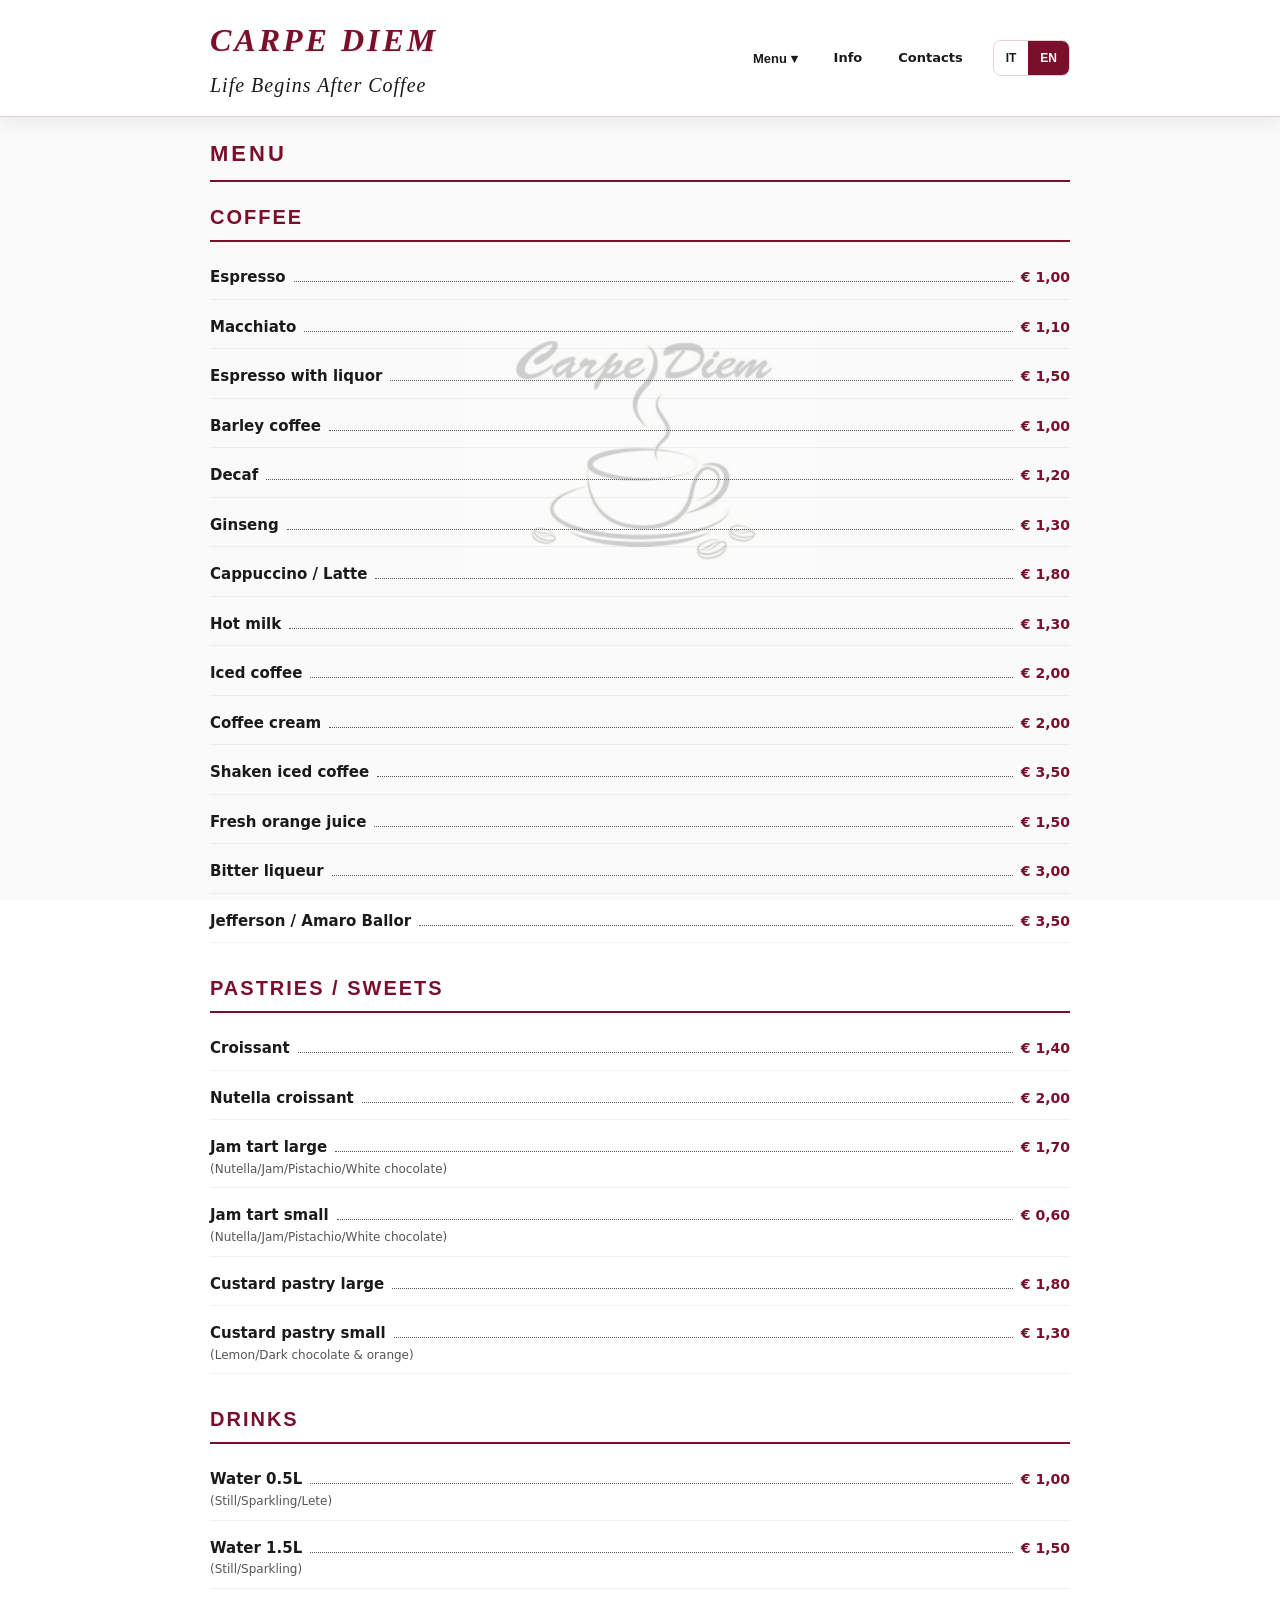
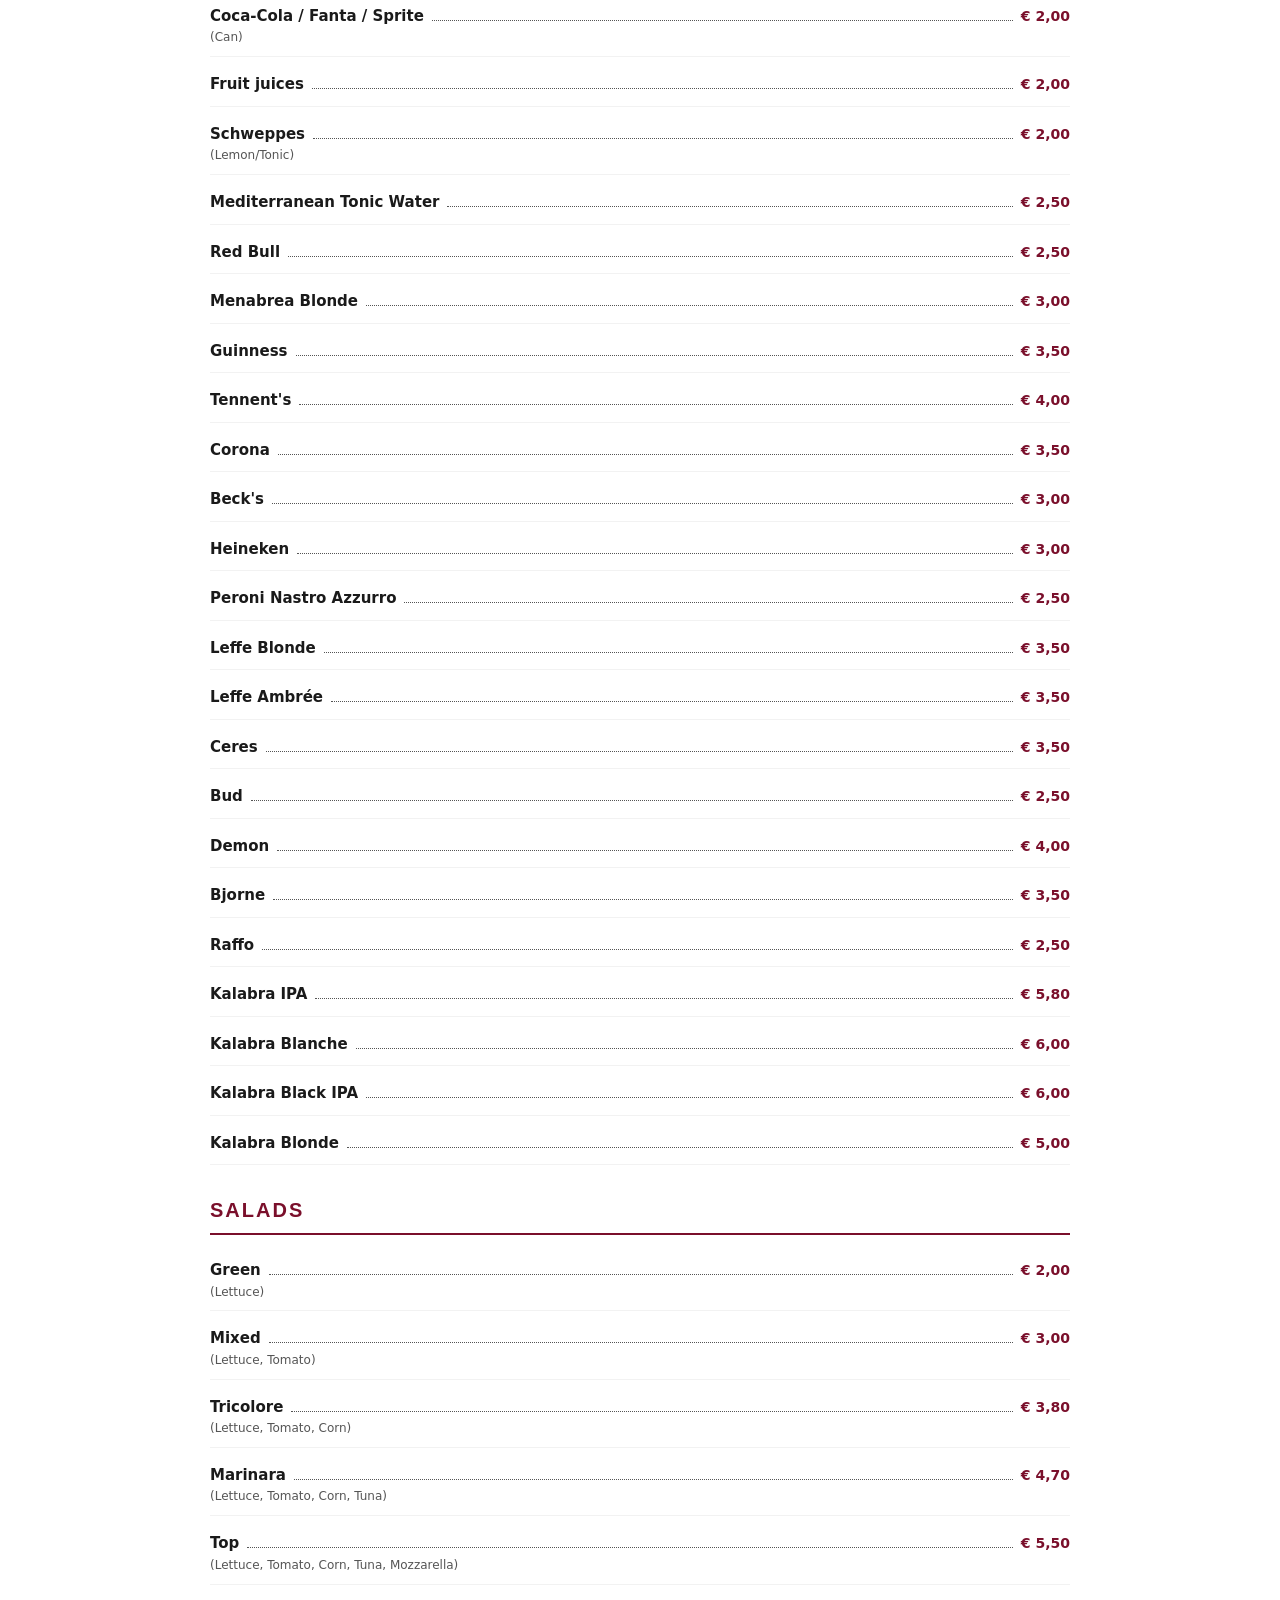
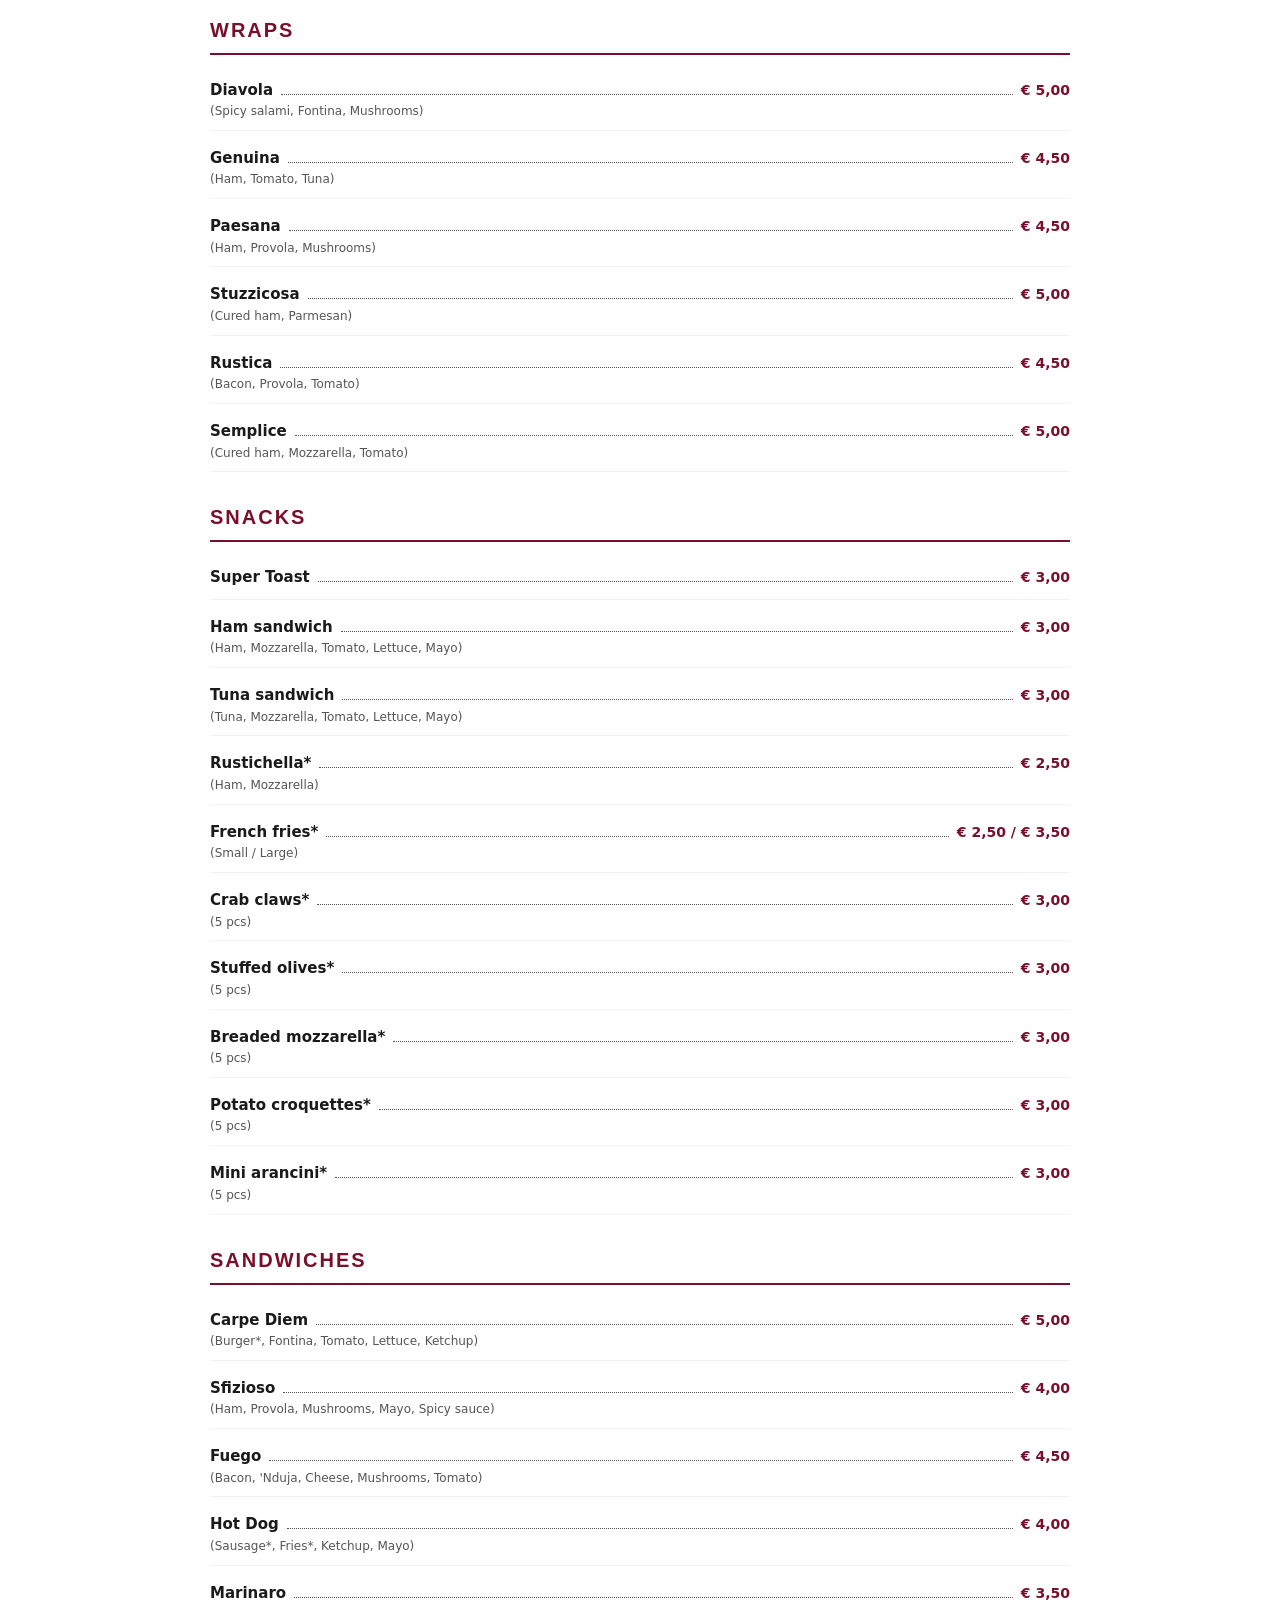
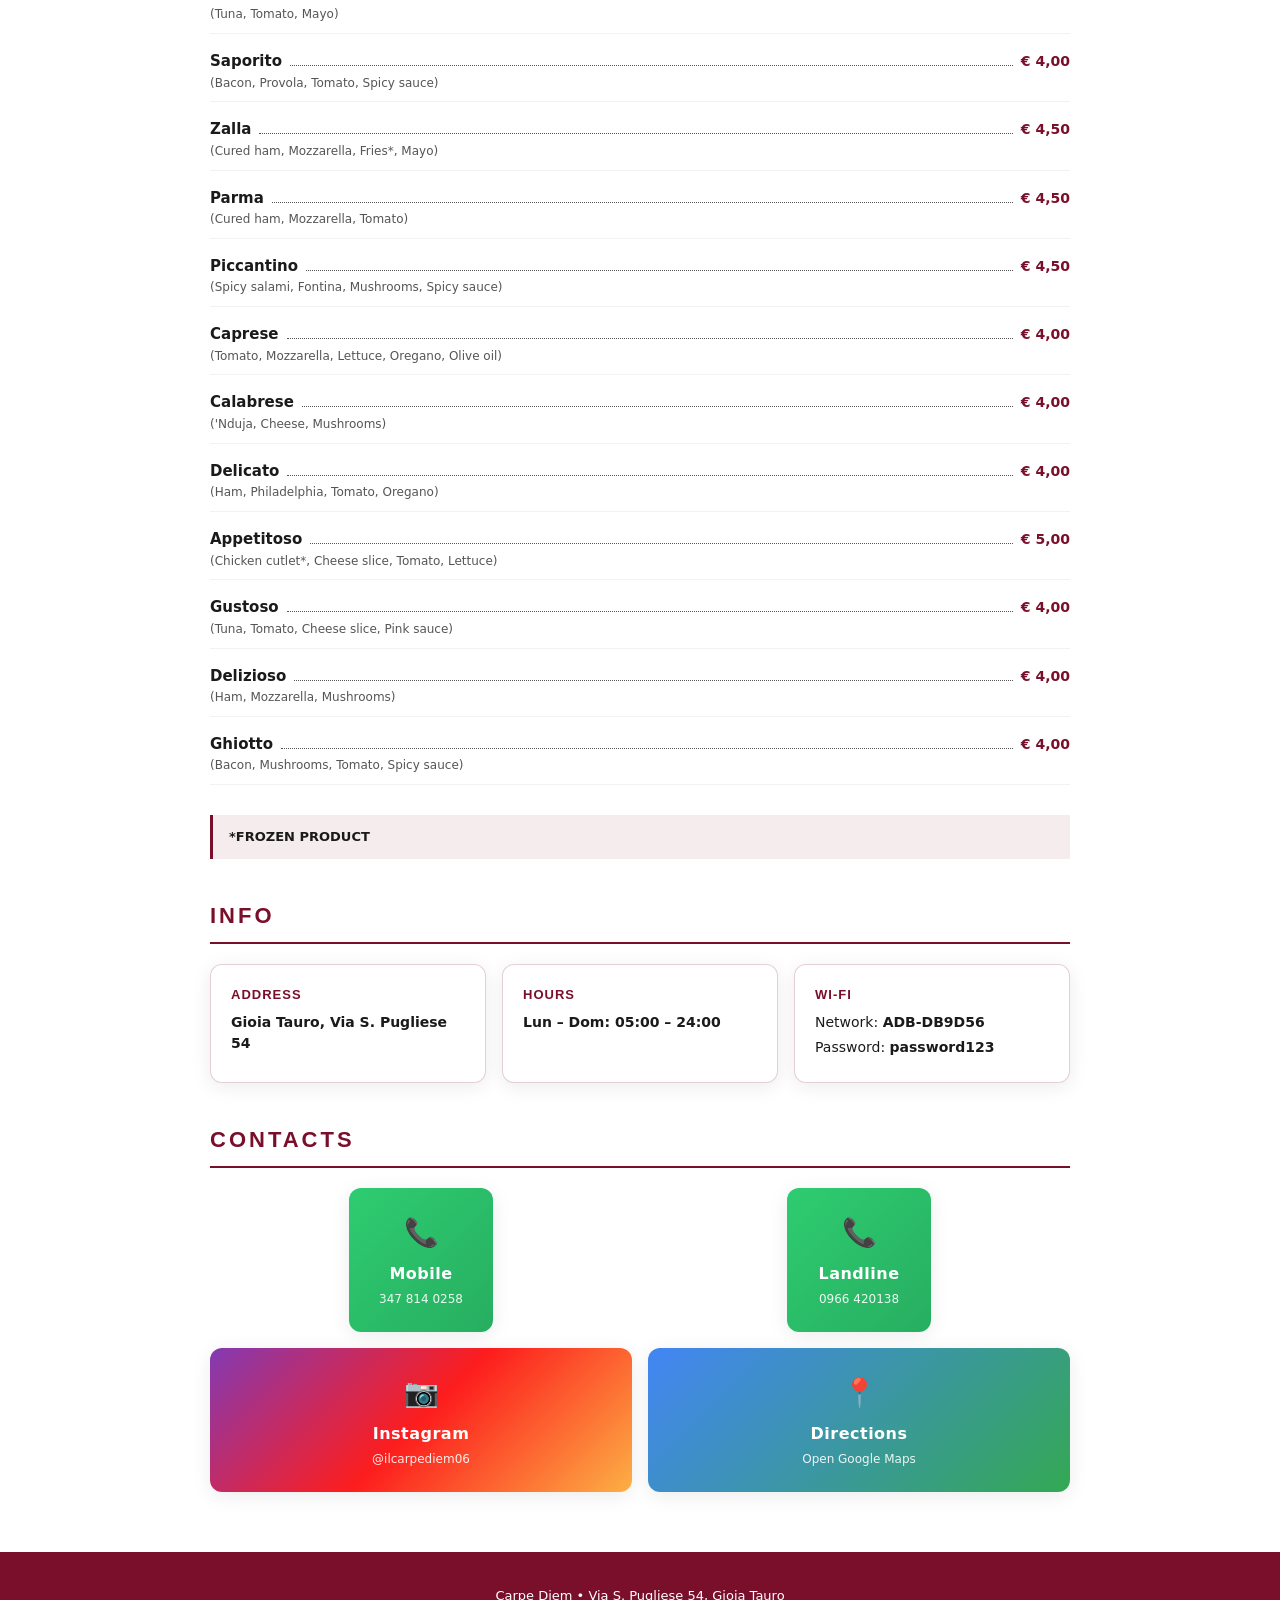
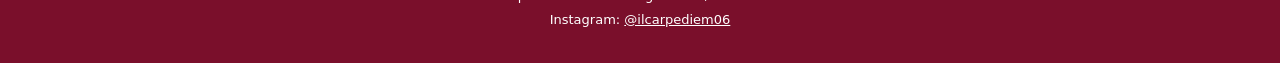
==== index.html @ 600cdeaf "Add files via upload" ====
<!DOCTYPE html>
<html lang="it">
<head>
  <meta charset="UTF-8">
  <meta name="viewport" content="width=device-width, initial-scale=1.0">
  <title>Carpe Diem • Caffetteria</title>
  <meta name="description" content="Menù, contatti e info - Carpe Diem Caffetteria, Gioia Tauro">
  <link rel="stylesheet" href="style.css">
</head>
<body>

  <!-- HEADER con navigazione -->
  <header class="header">
    <div class="header-inner">
      <div class="brand">
        <h1>CARPE DIEM</h1>
        <p class="tagline">Life Begins After Coffee</p>
      </div>
      <nav class="nav">
        <div class="nav-dropdown">
          <button class="nav-link nav-dropdown-btn" data-i18n="nav.menu">Menù ▾</button>
          <div class="nav-dropdown-content" id="menuDropdown">
            <!-- Popolato da JavaScript -->
          </div>
        </div>
        <a href="#info" class="nav-link" data-i18n="nav.info">Info</a>
        <a href="#contatti" class="nav-link" data-i18n="nav.contacts">Contatti</a>
        <div class="lang-switch">
          <button id="langIt" class="lang-btn">IT</button>
          <button id="langEn" class="lang-btn">EN</button>
        </div>
      </nav>
    </div>
  </header>

  <main class="main">

    <!-- SEZIONE MENU -->
    <section id="menu" class="section">
      <div class="section-header">
        <h2 class="section-title" data-i18n="menu.title">MENÙ</h2>
      </div>
      <div id="menuContainer"></div>
    </section>

    <!-- SEZIONE INFO -->
    <section id="info" class="section">
      <div class="section-header">
        <h2 class="section-title" data-i18n="info.title">INFO</h2>
      </div>
      <div class="info-grid">
        <div class="info-card">
          <h3 data-i18n="info.address">Indirizzo</h3>
          <p><strong id="addressText">Via S. Pugliese 54, Gioia Tauro</strong></p>
        </div>
        <div class="info-card">
          <h3 data-i18n="info.hours">Orari</h3>
          <p><strong>Lun – Dom: 05:00 – 24:00</strong></p>
        </div>
        <div class="info-card">
          <h3>Wi-Fi</h3>
          <p><span data-i18n="info.network">Rete:</span> <strong id="wifiSsid"></strong></p>
          <p>Password: <strong id="wifiPass"></strong></p>
        </div>
      </div>
    </section>

    <!-- SEZIONE CONTATTI -->
    <section id="contatti" class="section">
      <div class="section-header">
        <h2 class="section-title" data-i18n="contacts.title">CONTATTI</h2>
      </div>
      <div class="contacts-phones">
        <a id="phoneLink" href="#" class="contact-btn contact-btn--call contact-btn--square">
          <span class="contact-icon">📞</span>
          <span data-i18n="contacts.mobile">Cellulare</span>
          <span class="contact-detail" id="phoneText"></span>
        </a>
        <a id="phoneLink2" href="tel:0966420138" class="contact-btn contact-btn--call contact-btn--square">
          <span class="contact-icon">📞</span>
          <span data-i18n="contacts.landline">Fisso</span>
          <span class="contact-detail">0966 420138</span>
        </a>
      </div>
      <div class="contacts-grid">
        <a id="instagramLink" href="#" target="_blank" rel="noopener" class="contact-btn contact-btn--instagram">
          <span class="contact-icon">📷</span>
          <span>Instagram</span>
          <span class="contact-detail">@ilcarpediem06</span>
        </a>
        <a id="mapsLink" href="#" target="_blank" rel="noopener" class="contact-btn contact-btn--maps">
          <span class="contact-icon">📍</span>
          <span data-i18n="contacts.directions">Indicazioni</span>
          <span class="contact-detail" data-i18n="contacts.openMaps">Apri Google Maps</span>
        </a>
      </div>
    </section>

  </main>

  <!-- FOOTER -->
  <footer class="footer">
    <p>Carpe Diem • Via S. Pugliese 54, Gioia Tauro</p>
    <p>Instagram: <a href="https://www.instagram.com/ilcarpediem06/" target="_blank" rel="noopener">@ilcarpediem06</a></p>
  </footer>

  <!-- ADMIN: QR (nascosto, visibile solo con ?admin=1) -->
  <section id="qrAdmin" class="section qr-admin" hidden>
    <div class="section-header">
      <h2 class="section-title">QR CODE (Admin)</h2>
    </div>
    <p class="admin-note">Questa sezione è nascosta ai clienti. Per vederla aggiungi <strong>?admin=1</strong> al link.</p>
    <div class="qr-box">
      <div id="qrcode"></div>
    </div>
    <p class="qr-url" id="qrTargetText"></p>
    <div class="qr-actions">
      <button id="downloadQrBtn" class="btn btn--primary" data-i18n="admin.download">Scarica QR (PNG)</button>
    </div>
  </section>

  <script src="script.js"></script>
</body>
</html>
---- style.css ----
/* ========================================
   CARPE DIEM - STILI
   ======================================== */

:root {
  --bordeaux: #7a0f2b;
  --bordeaux-light: rgba(122, 15, 43, 0.08);
  --bordeaux-border: rgba(122, 15, 43, 0.20);
  --text: #1a1a1a;
  --text-light: #555;
  --bg: #fafafa;
  --white: #ffffff;
  --shadow: 0 4px 20px rgba(0, 0, 0, 0.08);
}

* {
  box-sizing: border-box;
  margin: 0;
  padding: 0;
}

html {
  scroll-behavior: smooth;
}

/* SFONDO FISSO (funziona anche su mobile) */
body::before {
  content: "";
  position: fixed;
  top: 0;
  left: 0;
  width: 100%;
  height: 100%;
  background: url("assets/bg.png") center center / 350px auto no-repeat;
  opacity: 0.18;
  z-index: -2;
  pointer-events: none;
}

body::after {
  content: "";
  position: fixed;
  top: 0;
  left: 0;
  width: 100%;
  height: 100%;
  background: var(--bg);
  z-index: -3;
}

body {
  font-family: "Segoe UI", system-ui, -apple-system, sans-serif;
  color: var(--text);
  line-height: 1.5;
  min-height: 100vh;
}

/* ========================================
   HEADER
   ======================================== */
.header {
  background: var(--white);
  border-bottom: 1px solid var(--bordeaux-border);
  position: sticky;
  top: 0;
  z-index: 100;
  box-shadow: var(--shadow);
}

.header-inner {
  max-width: 900px;
  margin: 0 auto;
  padding: 16px 20px;
  display: flex;
  justify-content: space-between;
  align-items: center;
  gap: 16px;
  flex-wrap: wrap;
}

.brand h1 {
  font-family: "Georgia", "Times New Roman", serif;
  font-size: 32px;
  font-weight: 700;
  font-style: italic;
  letter-spacing: 3px;
  color: var(--bordeaux);
  margin: 0;
  text-shadow: 1px 1px 2px rgba(0,0,0,0.1);
}

.tagline {
  font-family: "Brush Script MT", "Segoe Script", cursive;
  font-size: 20px;
  font-weight: 400;
  font-style: italic;
  letter-spacing: 1px;
  color: var(--text);
  margin-top: 6px;
}

.nav {
  display: flex;
  align-items: center;
  gap: 8px;
  flex-wrap: wrap;
}

.nav-link {
  padding: 10px 14px;
  font-size: 13px;
  font-weight: 700;
  text-decoration: none;
  color: var(--text);
  border-radius: 8px;
  transition: background 0.2s, color 0.2s;
}

.nav-link:hover {
  background: var(--bordeaux-light);
  color: var(--bordeaux);
}

/* Dropdown Menu */
.nav-dropdown {
  position: relative;
}

.nav-dropdown-btn {
  cursor: pointer;
  border: none;
  background: none;
}

.nav-dropdown-content {
  display: none;
  position: absolute;
  top: 100%;
  left: 0;
  background: var(--white);
  border: 1px solid var(--bordeaux-border);
  border-radius: 8px;
  box-shadow: 0 8px 20px rgba(0,0,0,0.15);
  min-width: 180px;
  z-index: 200;
  padding: 8px 0;
}

.nav-dropdown:hover .nav-dropdown-content,
.nav-dropdown-content.show {
  display: block;
}

.nav-dropdown-content a {
  display: block;
  padding: 10px 16px;
  text-decoration: none;
  color: var(--text);
  font-size: 13px;
  font-weight: 600;
  transition: background 0.2s;
}

.nav-dropdown-content a:hover {
  background: var(--bordeaux-light);
  color: var(--bordeaux);
}

.lang-switch {
  display: flex;
  border: 1px solid var(--bordeaux-border);
  border-radius: 8px;
  overflow: hidden;
  margin-left: 8px;
}

.lang-btn {
  padding: 10px 12px;
  font-size: 12px;
  font-weight: 800;
  border: none;
  background: var(--white);
  color: var(--text);
  cursor: pointer;
  transition: background 0.2s, color 0.2s;
}

.lang-btn.active {
  background: var(--bordeaux);
  color: var(--white);
}

/* ========================================
   MAIN
   ======================================== */
.main {
  max-width: 900px;
  margin: 0 auto;
  padding: 20px;
}

.section {
  margin-bottom: 40px;
}

.section-header {
  margin-bottom: 20px;
  padding-bottom: 10px;
  border-bottom: 2px solid var(--bordeaux);
}

.section-title {
  font-family: "Arial Narrow", Arial, sans-serif;
  font-size: 22px;
  font-weight: 700;
  letter-spacing: 3px;
  color: var(--bordeaux);
  text-transform: uppercase;
}

/* ========================================
   MENU
   ======================================== */
.menu-category {
  margin-bottom: 30px;
}

.menu-category-title {
  font-family: "Arial Narrow", Arial, sans-serif;
  font-size: 20px;
  font-weight: 700;
  letter-spacing: 2px;
  color: var(--bordeaux);
  text-transform: uppercase;
  margin-bottom: 14px;
  padding-bottom: 8px;
  border-bottom: 2px solid var(--bordeaux);
}

.menu-list {
  display: flex;
  flex-direction: column;
  gap: 6px;
}

/* RIGA MENU con linea puntinata */
.menu-item {
  padding: 10px 0;
  border-bottom: 1px solid rgba(0,0,0,0.05);
}

.menu-item-row {
  display: flex;
  align-items: baseline;
  gap: 8px;
}

.menu-item-name {
  font-weight: 800;
  font-size: 15px;
  flex-shrink: 0;
}

.menu-item-dots {
  flex: 1;
  border-bottom: 1px dotted var(--text-light);
  margin-bottom: 4px;
  min-width: 20px;
}

.menu-item-price {
  font-weight: 800;
  font-size: 14px;
  white-space: nowrap;
  color: var(--bordeaux);
}

.menu-item-desc {
  display: block;
  font-weight: 400;
  font-size: 12px;
  color: var(--text-light);
  margin-top: 2px;
  line-height: 1.4;
}

/* Nota finale menu (es. *PRODOTTO SURGELATO) */
.menu-footnote {
  margin-top: 20px;
  padding: 12px 16px;
  background: var(--bordeaux-light);
  border-left: 3px solid var(--bordeaux);
  font-weight: 700;
  font-size: 13px;
}

/* ========================================
   INFO
   ======================================== */
.info-grid {
  display: grid;
  grid-template-columns: repeat(auto-fit, minmax(200px, 1fr));
  gap: 16px;
}

.info-card {
  background: var(--white);
  padding: 20px;
  border-radius: 12px;
  border: 1px solid var(--bordeaux-border);
  box-shadow: var(--shadow);
}

.info-card h3 {
  font-family: "Arial Narrow", Arial, sans-serif;
  font-size: 13px;
  font-weight: 700;
  letter-spacing: 1px;
  color: var(--bordeaux);
  text-transform: uppercase;
  margin-bottom: 8px;
}

.info-card p {
  font-size: 14px;
  color: var(--text);
  margin: 4px 0;
}

/* ========================================
   CONTATTI
   ======================================== */
/* Due bottoni telefono affiancati */
.contacts-phones {
  display: grid;
  grid-template-columns: 1fr 1fr;
  gap: 16px;
  margin-bottom: 16px;
}

.contact-btn--square {
  aspect-ratio: 1;
  max-width: 180px;
  justify-self: center;
}

@media (max-width: 500px) {
  .contacts-phones {
    grid-template-columns: 1fr 1fr;
    gap: 12px;
  }
  
  .contact-btn--square {
    max-width: 100%;
    aspect-ratio: auto;
    padding: 20px 16px;
  }
}

.contacts-grid {
  display: grid;
  grid-template-columns: repeat(auto-fit, minmax(220px, 1fr));
  gap: 16px;
}

.contact-btn {
  display: flex;
  flex-direction: column;
  align-items: center;
  justify-content: center;
  padding: 24px 20px;
  border-radius: 12px;
  text-decoration: none;
  color: var(--white);
  text-align: center;
  transition: transform 0.2s, box-shadow 0.2s;
  box-shadow: var(--shadow);
}

.contact-btn:hover {
  transform: translateY(-2px);
  box-shadow: 0 8px 30px rgba(0, 0, 0, 0.15);
}

.contact-btn--call {
  background: linear-gradient(135deg, #2ecc71, #27ae60);
}

.contact-btn--instagram {
  background: linear-gradient(135deg, #833ab4, #fd1d1d, #fcb045);
}

.contact-btn--maps {
  background: linear-gradient(135deg, #4285f4, #34a853);
}

.contact-icon {
  font-size: 28px;
  margin-bottom: 8px;
}

.contact-btn span:nth-child(2) {
  font-weight: 800;
  font-size: 16px;
  letter-spacing: 0.5px;
}

.contact-detail {
  font-size: 12px;
  opacity: 0.9;
  margin-top: 4px;
}

/* ========================================
   FOOTER
   ======================================== */
.footer {
  background: var(--bordeaux);
  color: var(--white);
  text-align: center;
  padding: 30px 20px;
  font-size: 13px;
}

.footer a {
  color: var(--white);
  text-decoration: underline;
}

.footer p {
  margin: 4px 0;
}

/* ========================================
   ADMIN QR (nascosto di default)
   ======================================== */
.qr-admin {
  background: var(--white);
  padding: 30px;
  border-radius: 12px;
  margin: 40px auto;
  max-width: 400px;
  text-align: center;
  border: 2px dashed var(--bordeaux-border);
}

.qr-admin[hidden] {
  display: none !important;
}

.admin-note {
  font-size: 13px;
  color: var(--text-light);
  margin-bottom: 20px;
}

.qr-box {
  display: inline-block;
  padding: 16px;
  background: var(--white);
  border: 1px solid #ddd;
  border-radius: 8px;
  margin-bottom: 16px;
}

.qr-url {
  font-family: monospace;
  font-size: 11px;
  color: var(--text-light);
  word-break: break-all;
  margin-bottom: 16px;
}

.qr-actions {
  display: flex;
  justify-content: center;
  gap: 12px;
}

.btn {
  padding: 12px 20px;
  font-size: 14px;
  font-weight: 700;
  border: none;
  border-radius: 8px;
  cursor: pointer;
  transition: background 0.2s;
}

.btn--primary {
  background: var(--bordeaux);
  color: var(--white);
}

.btn--primary:hover {
  background: #5a0a1f;
}

/* ========================================
   RESPONSIVE
   ======================================== */
@media (max-width: 600px) {
  .header-inner {
    flex-direction: column;
    text-align: center;
  }

  .nav {
    justify-content: center;
  }

  .brand h1 {
    font-size: 20px;
  }

  .section-title {
    font-size: 18px;
  }

  .menu-item-name {
    font-size: 13px;
  }

  .menu-item-price {
    font-size: 13px;
  }
}
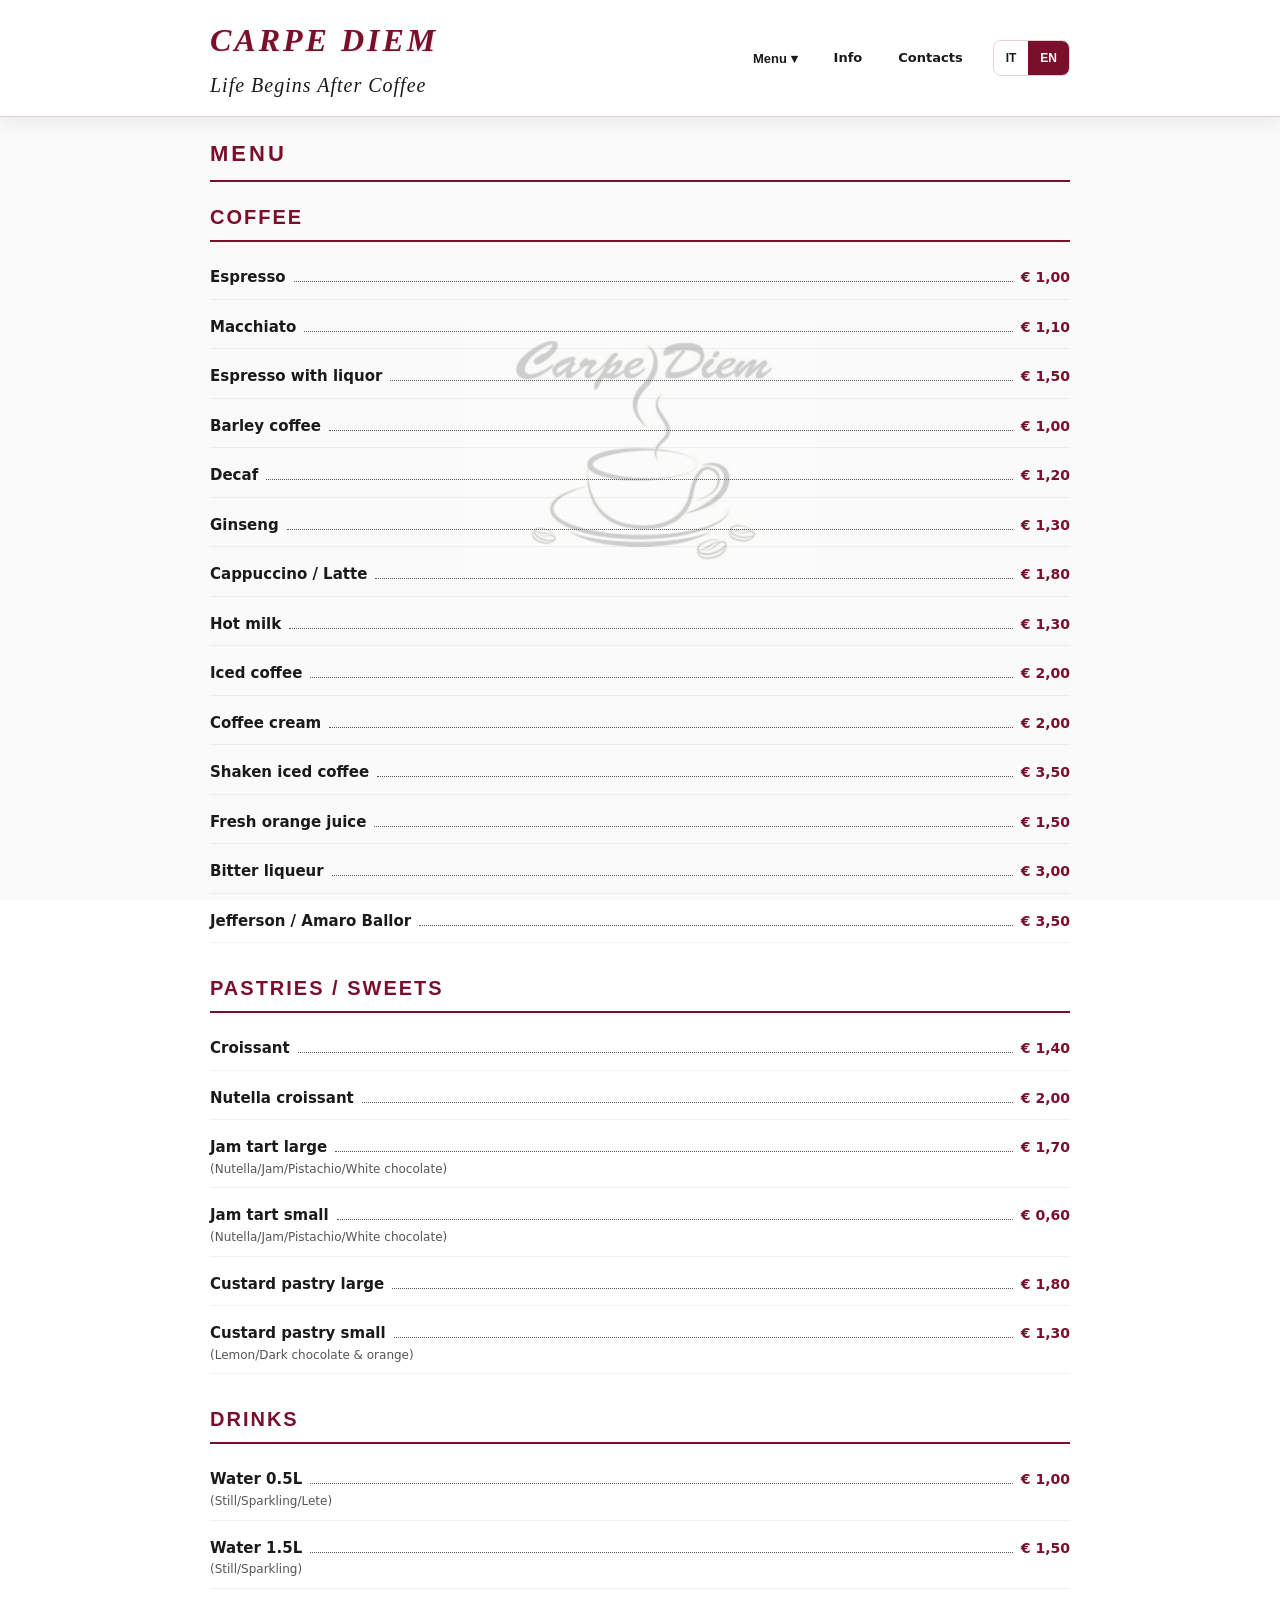
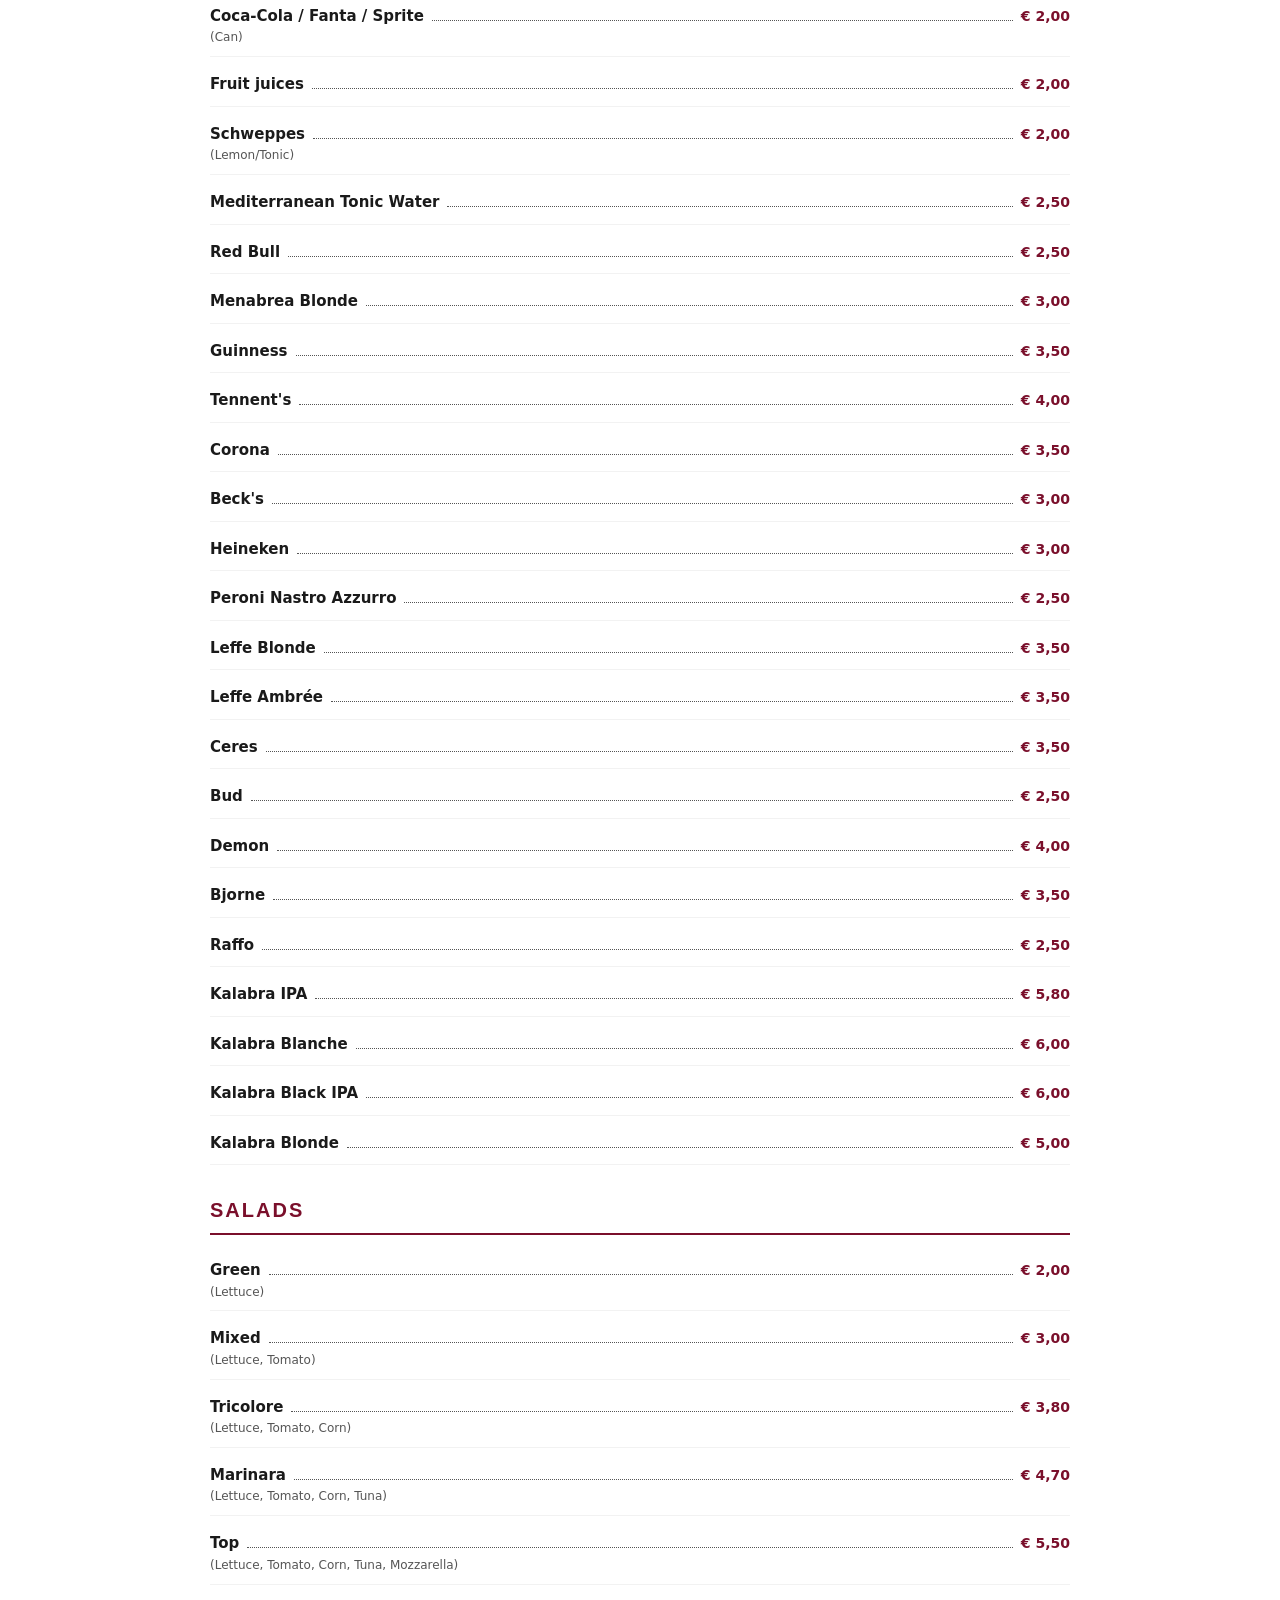
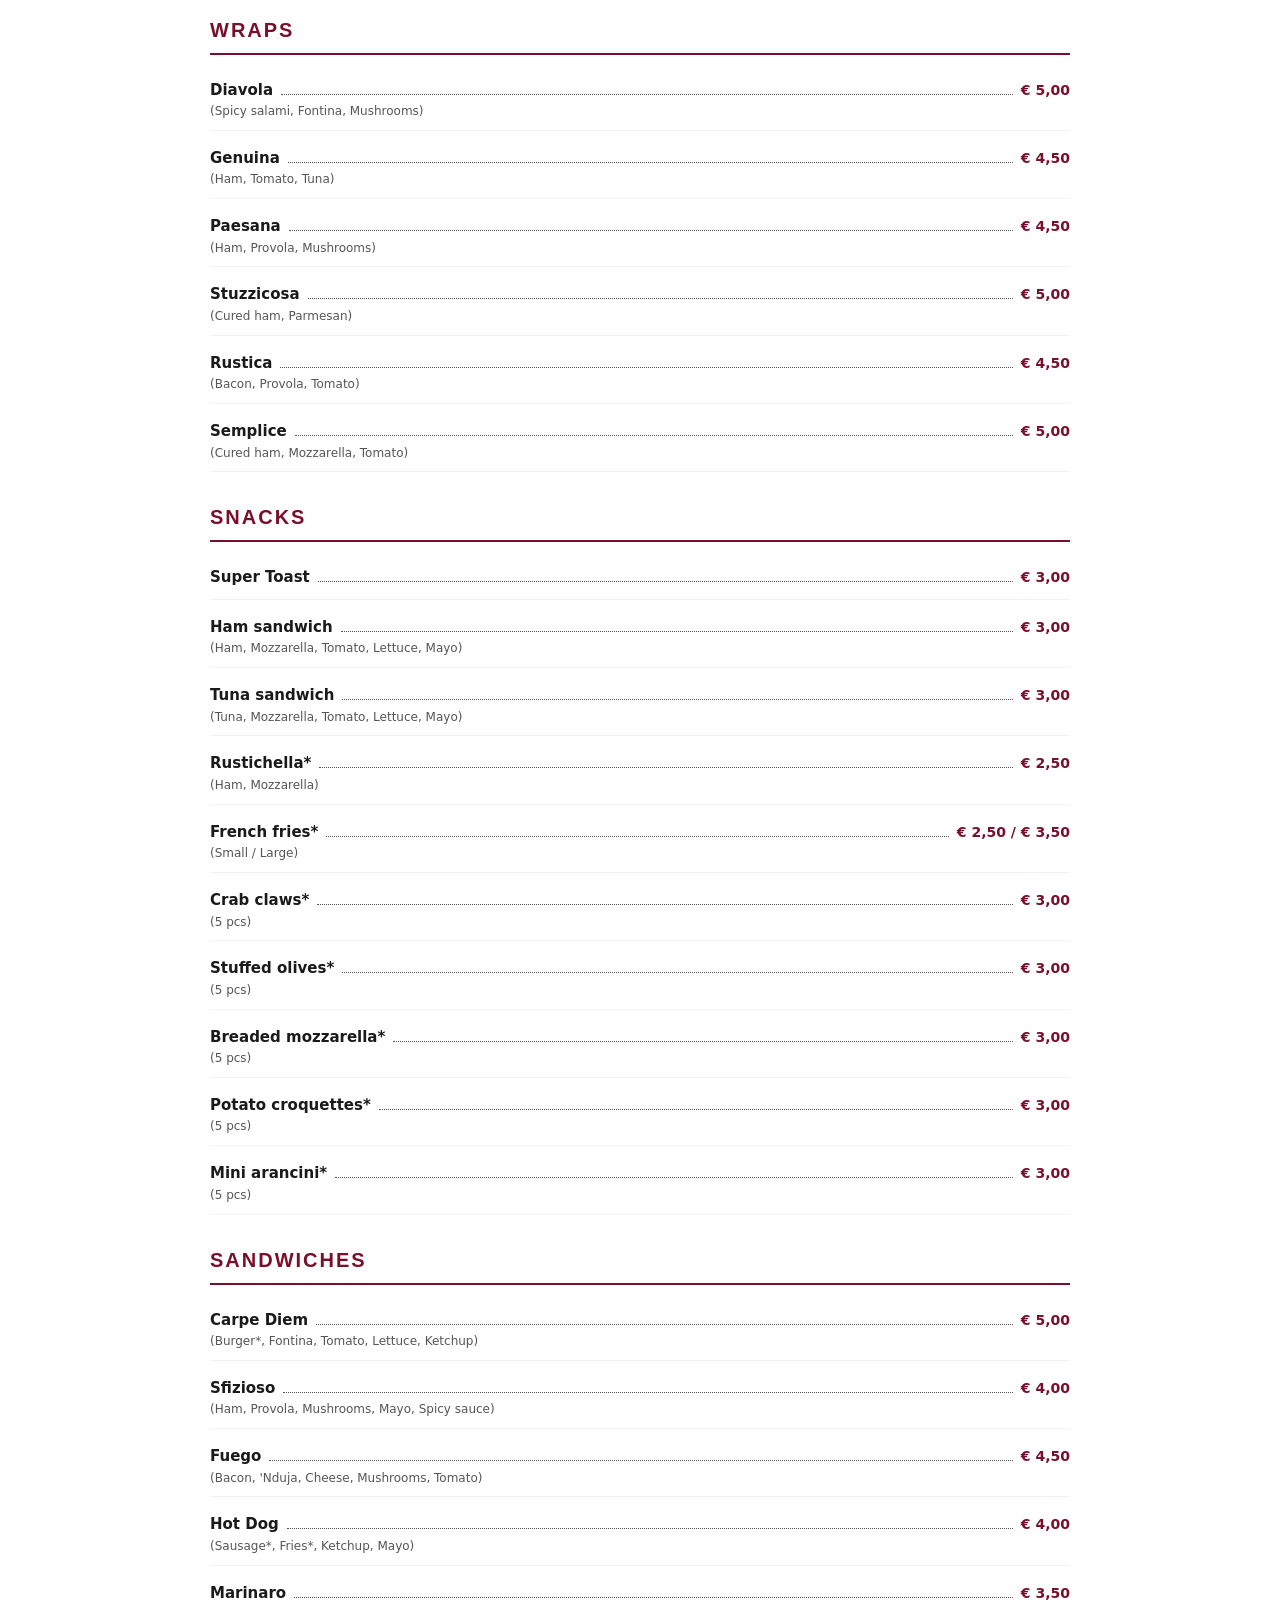
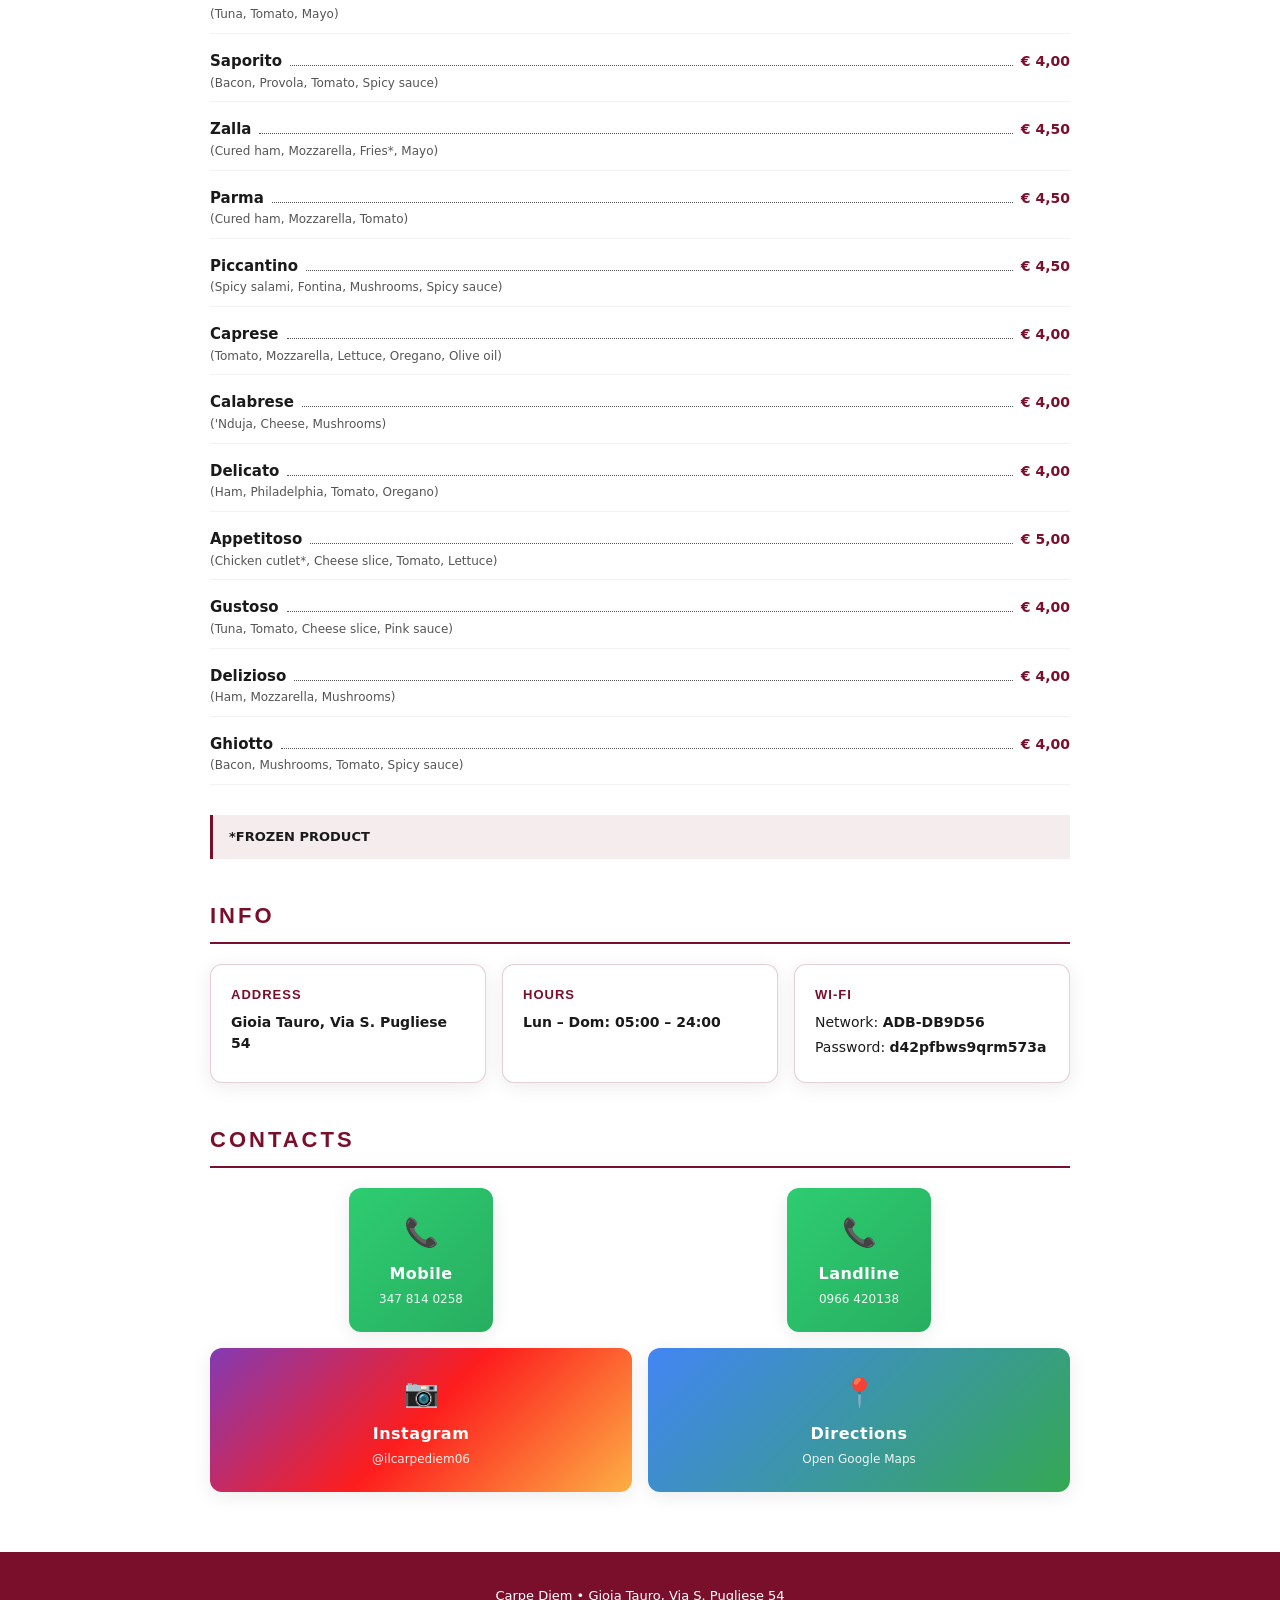
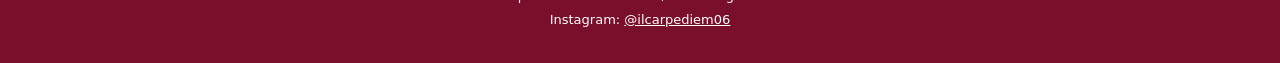
==== commit 1b297ed5: "Add files via upload" ====
--- a/index.html
+++ b/index.html
@@ -100,7 +100,7 @@
 
   <!-- FOOTER -->
   <footer class="footer">
-    <p>Carpe Diem • Via S. Pugliese 54, Gioia Tauro</p>
+    <p>Carpe Diem • Gioia Tauro, Via S. Pugliese 54</p>
     <p>Instagram: <a href="https://www.instagram.com/ilcarpediem06/" target="_blank" rel="noopener">@ilcarpediem06</a></p>
   </footer>
 
--- a/style.css
+++ b/style.css
@@ -146,7 +146,6 @@
   padding: 8px 0;
 }
 
-.nav-dropdown:hover .nav-dropdown-content,
 .nav-dropdown-content.show {
   display: block;
 }
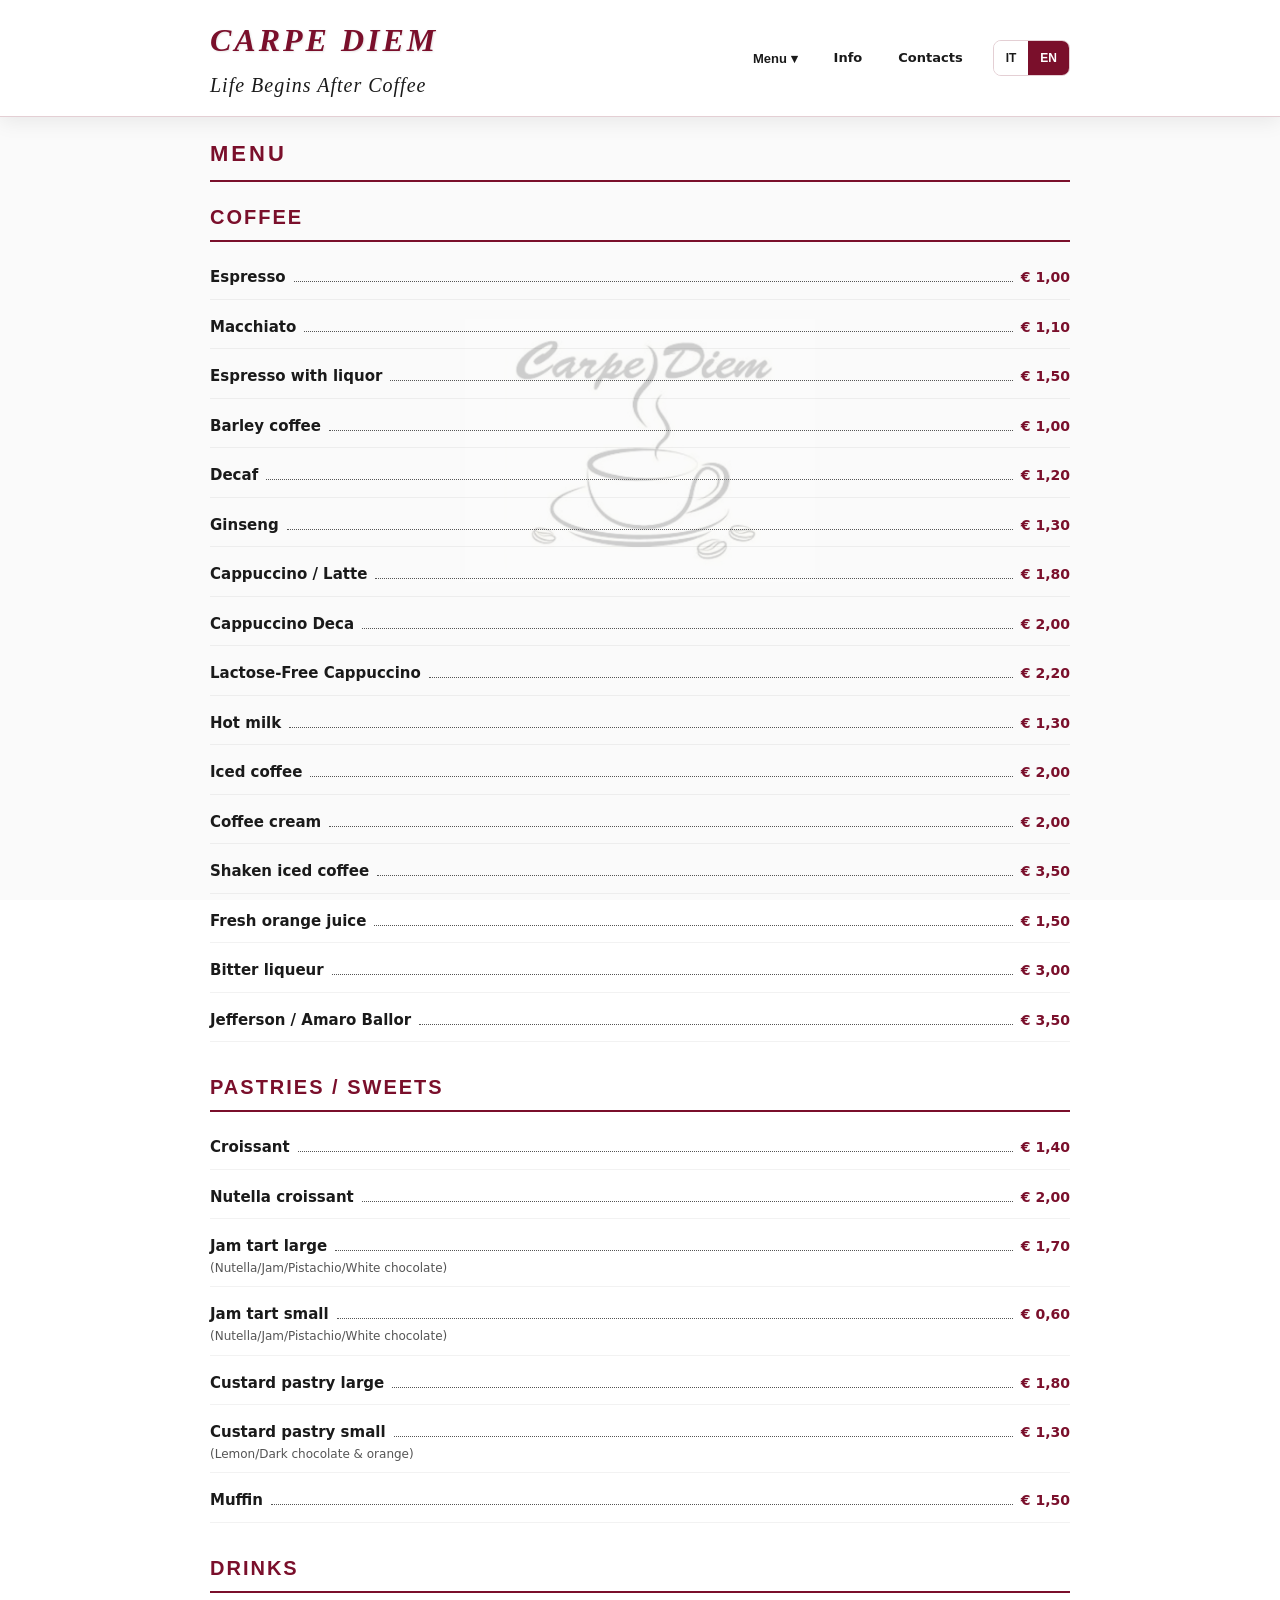
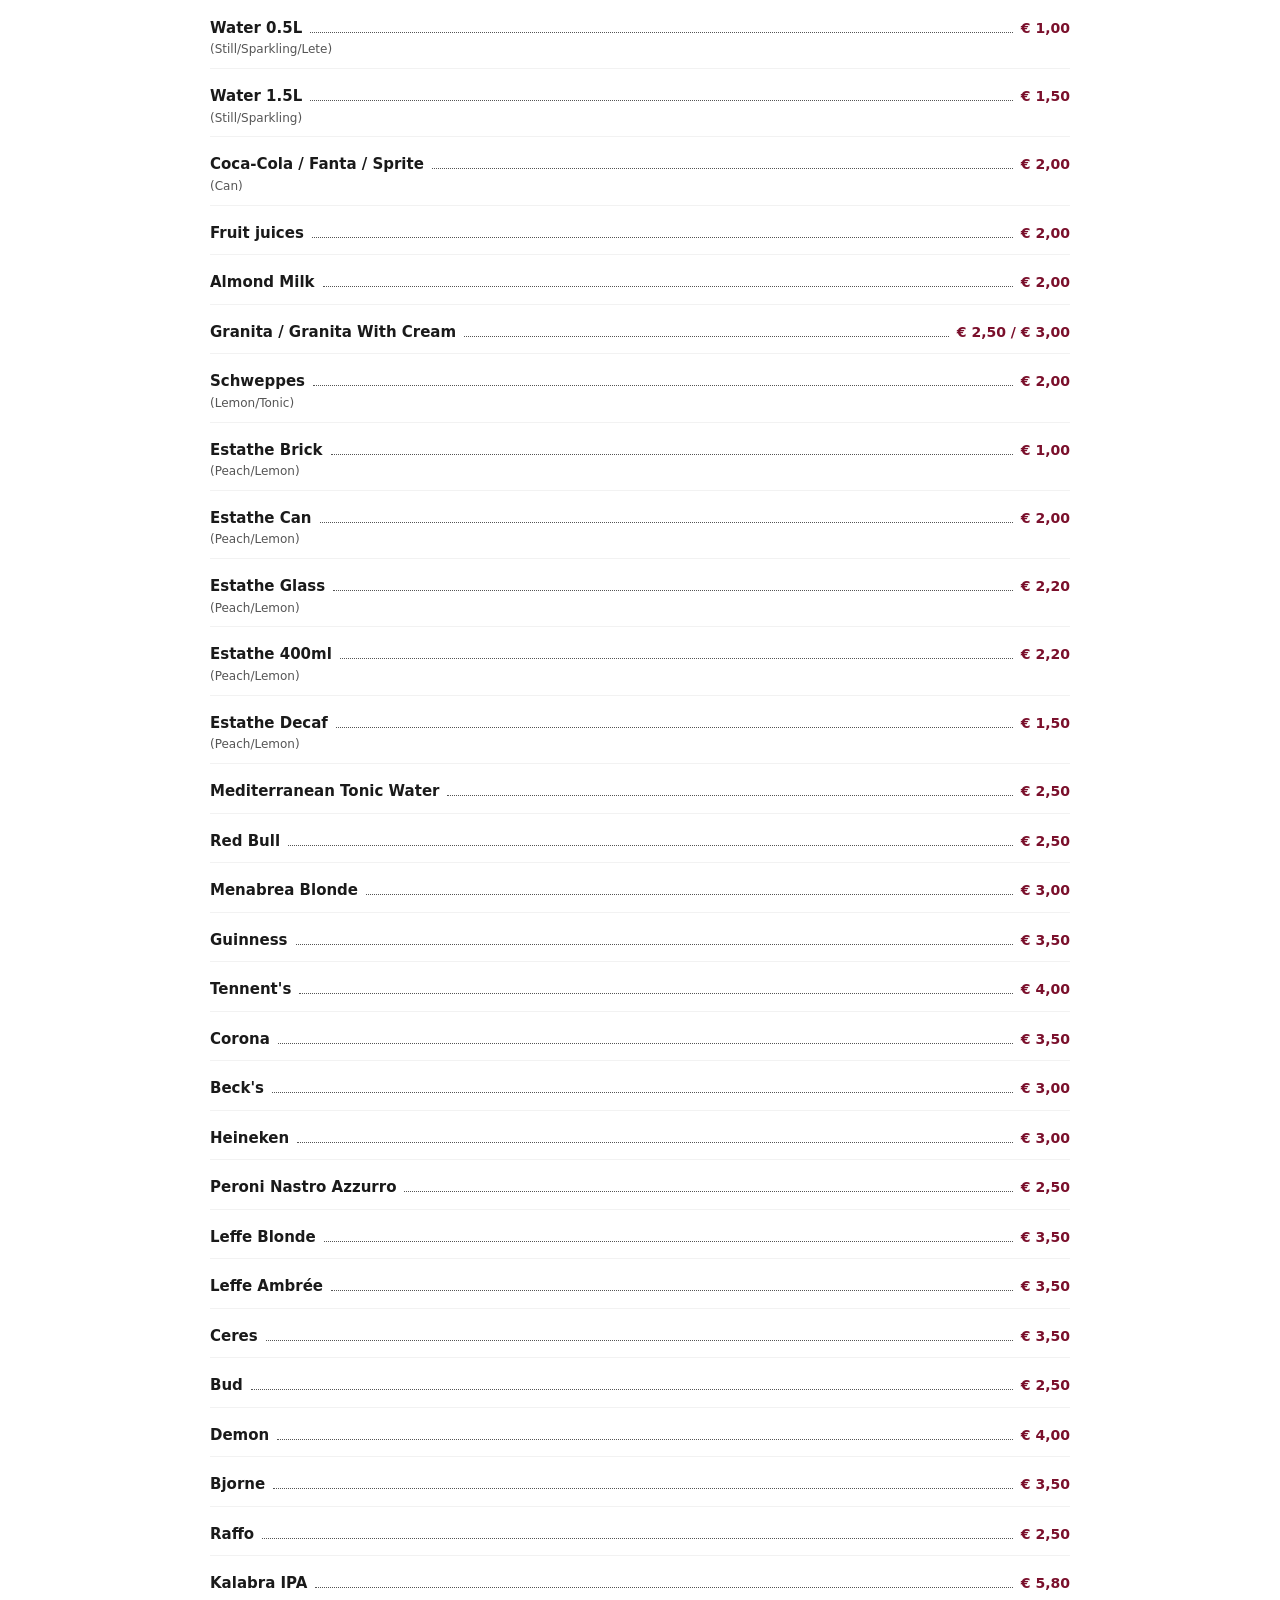
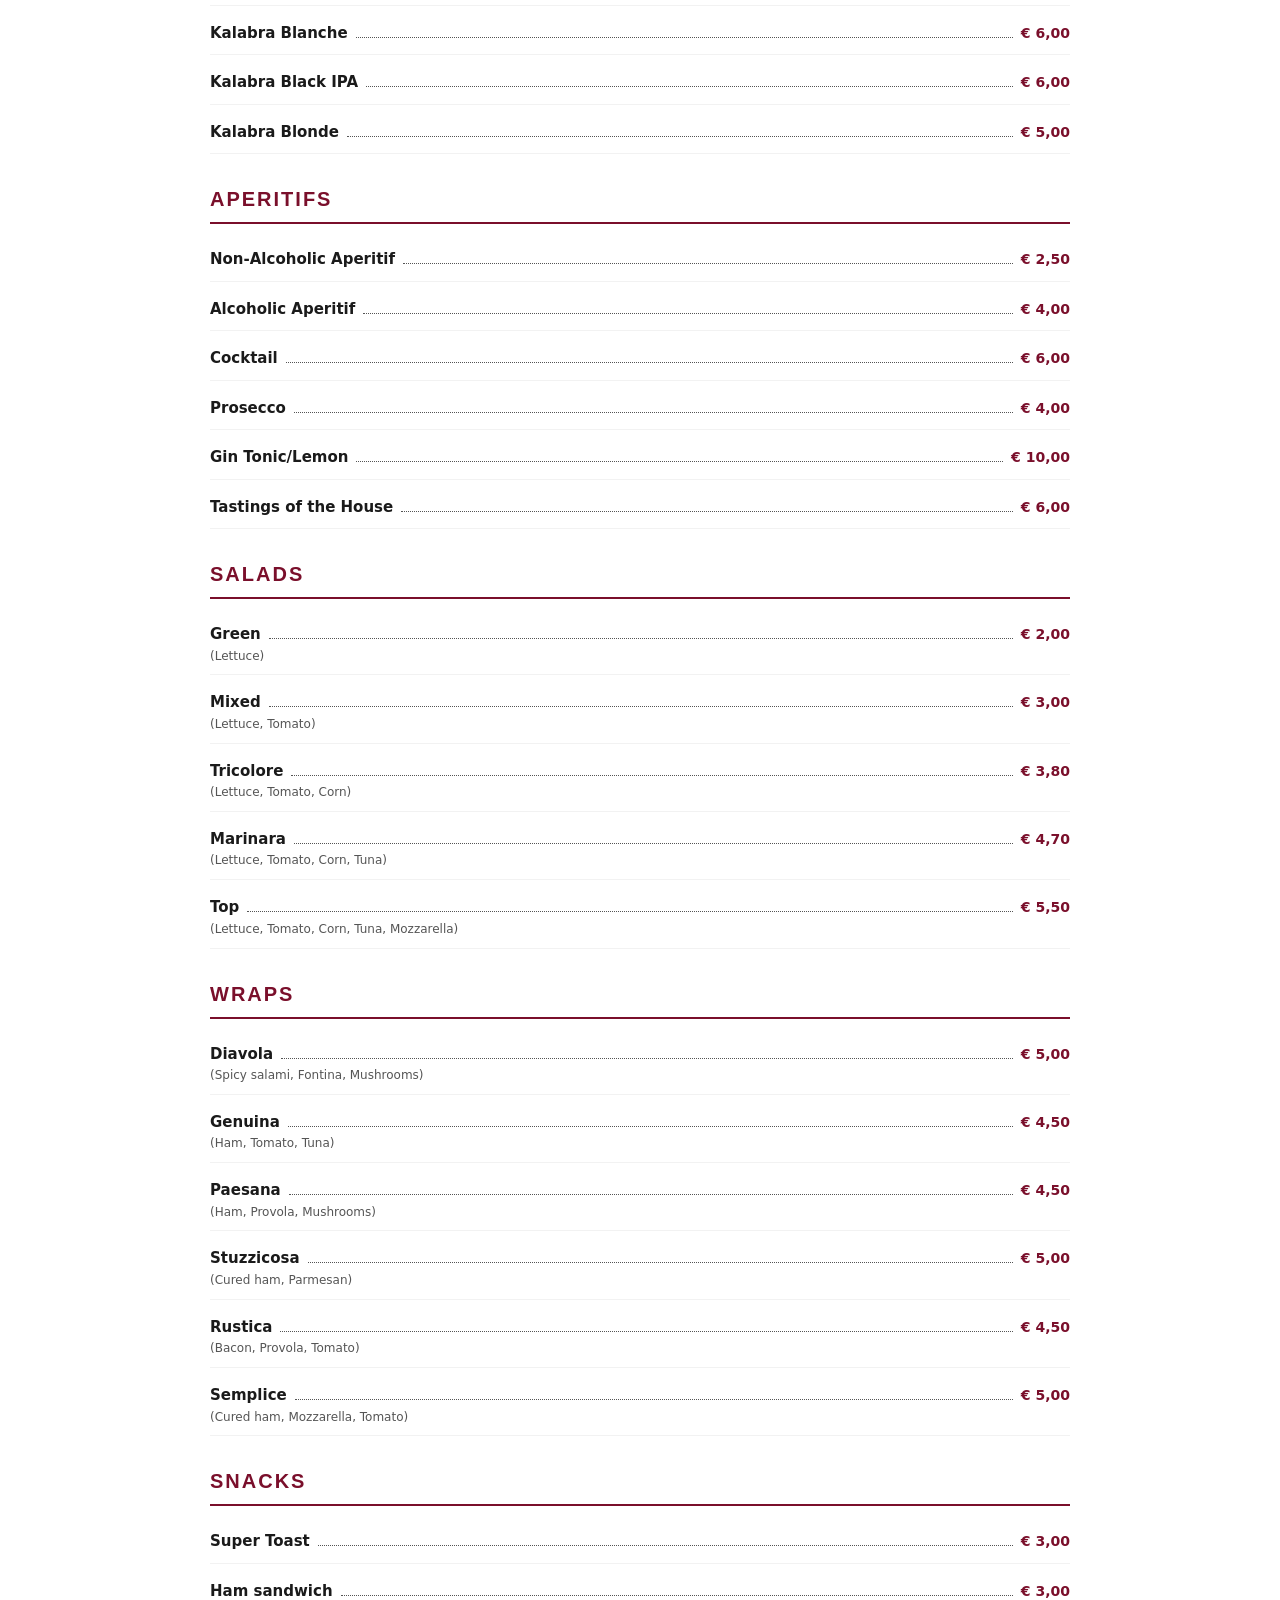
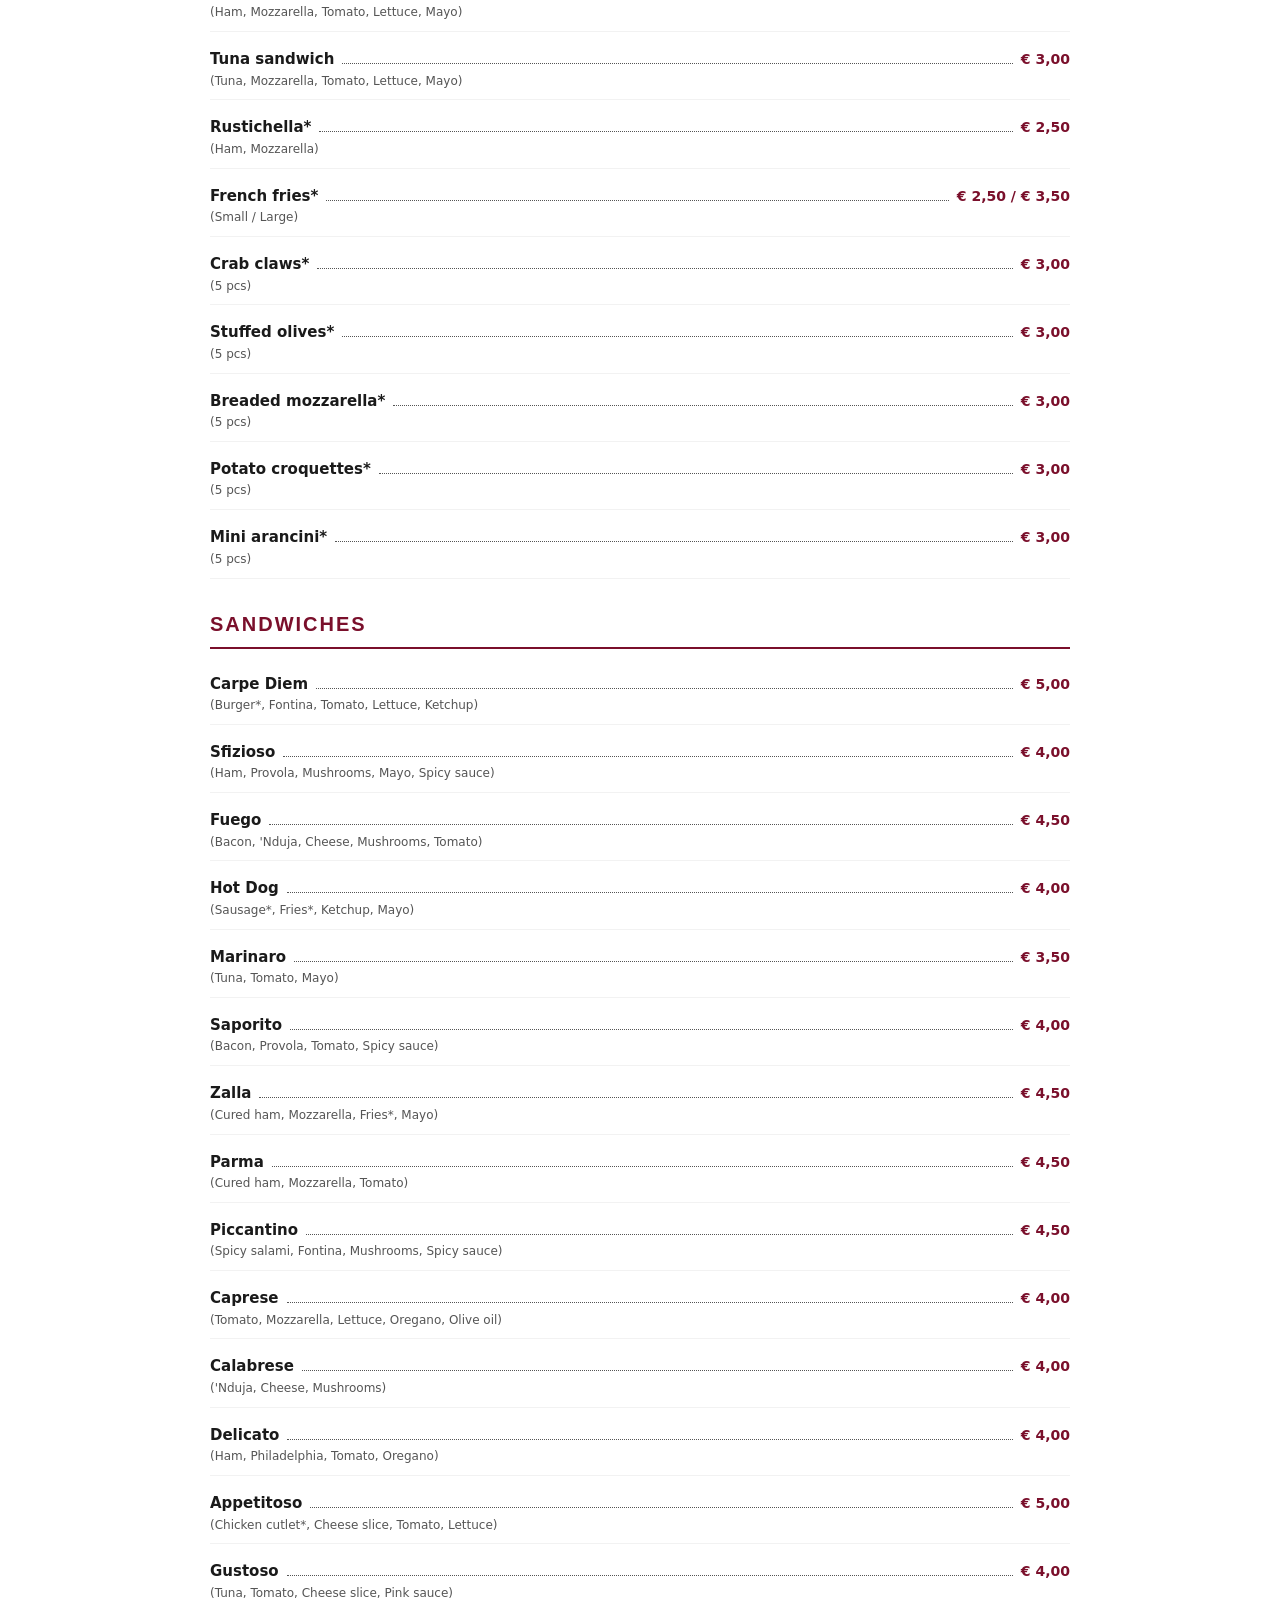
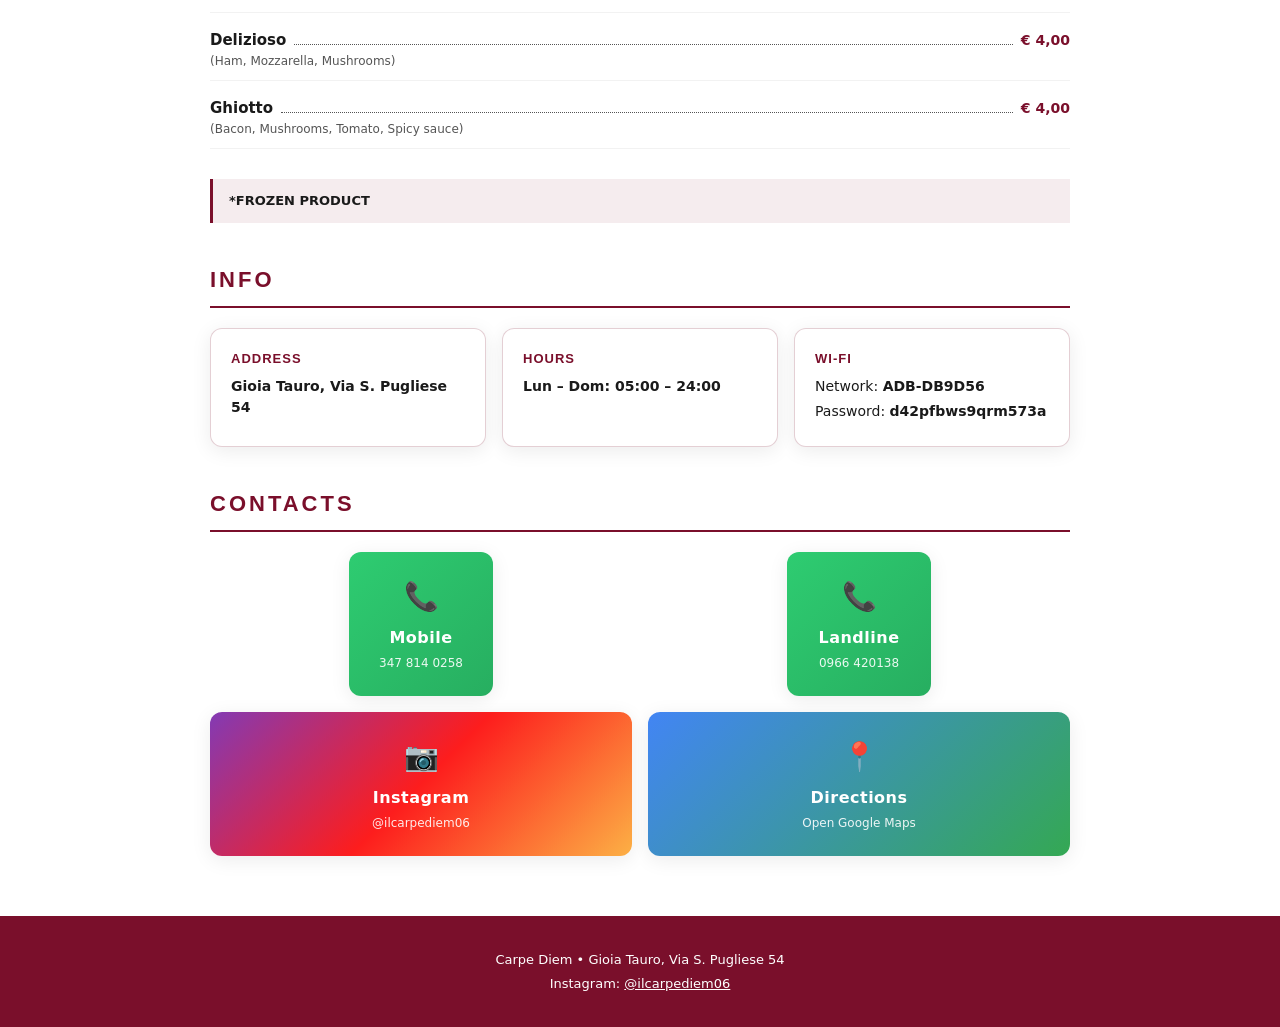
==== commit c3b89409: "Aggiunto script del gestionale (visite e abbonamento)" ====
--- a/index.html
+++ b/index.html
@@ -120,5 +120,6 @@
   </section>
 
   <script src="script.js"></script>
+<script src="https://gestionale-clienti-xi.vercel.app/embed.js" data-s="SUR4hceQAqVAeTbFDBPKl7Vd" defer></script>
 </body>
 </html>
--- a/style.css
+++ b/style.css
@@ -21,6 +21,16 @@
 
 html {
   scroll-behavior: smooth;
+  scroll-padding-top: 100px;
+}
+
+/* Offset per lo scroll alle sezioni (compensa l'header sticky) */
+.menu-category,
+.section,
+#menu,
+#info,
+#contatti {
+  scroll-margin-top: 100px;
 }
 
 /* SFONDO FISSO (funziona anche su mobile) */
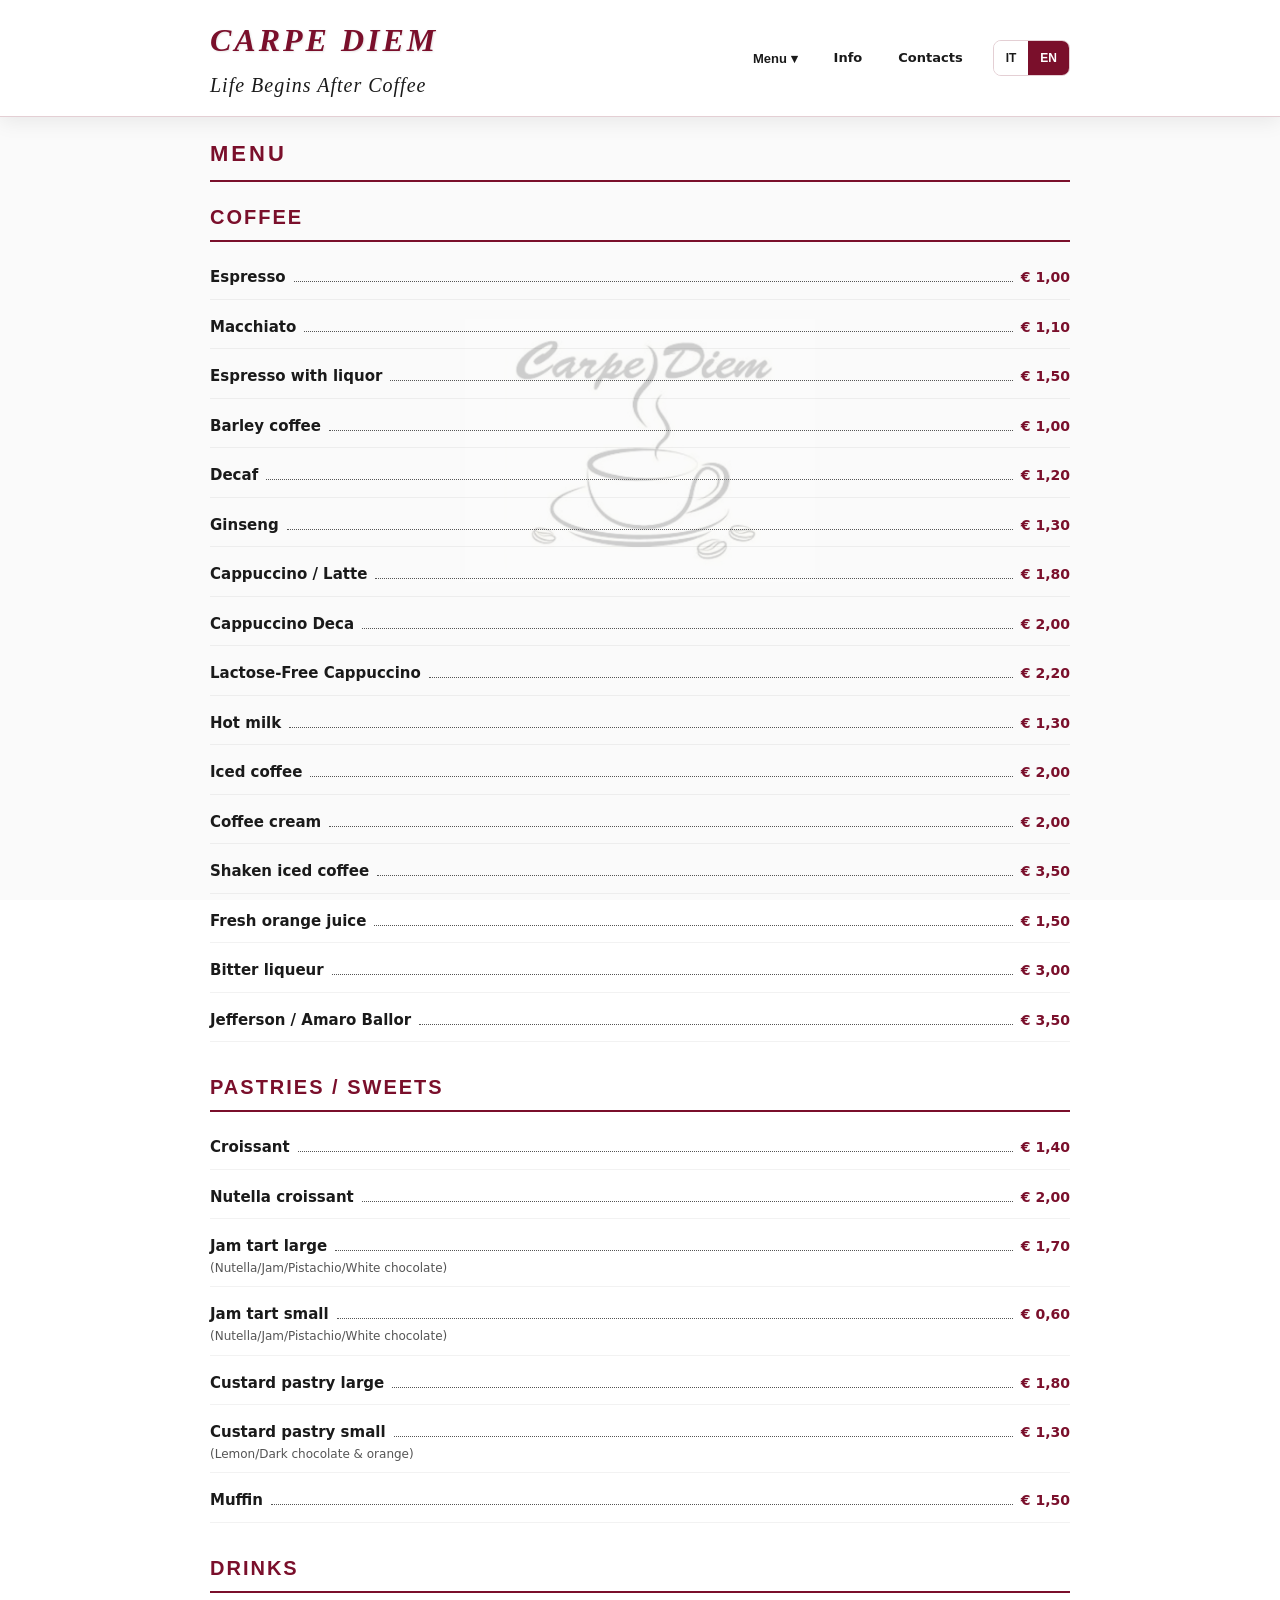
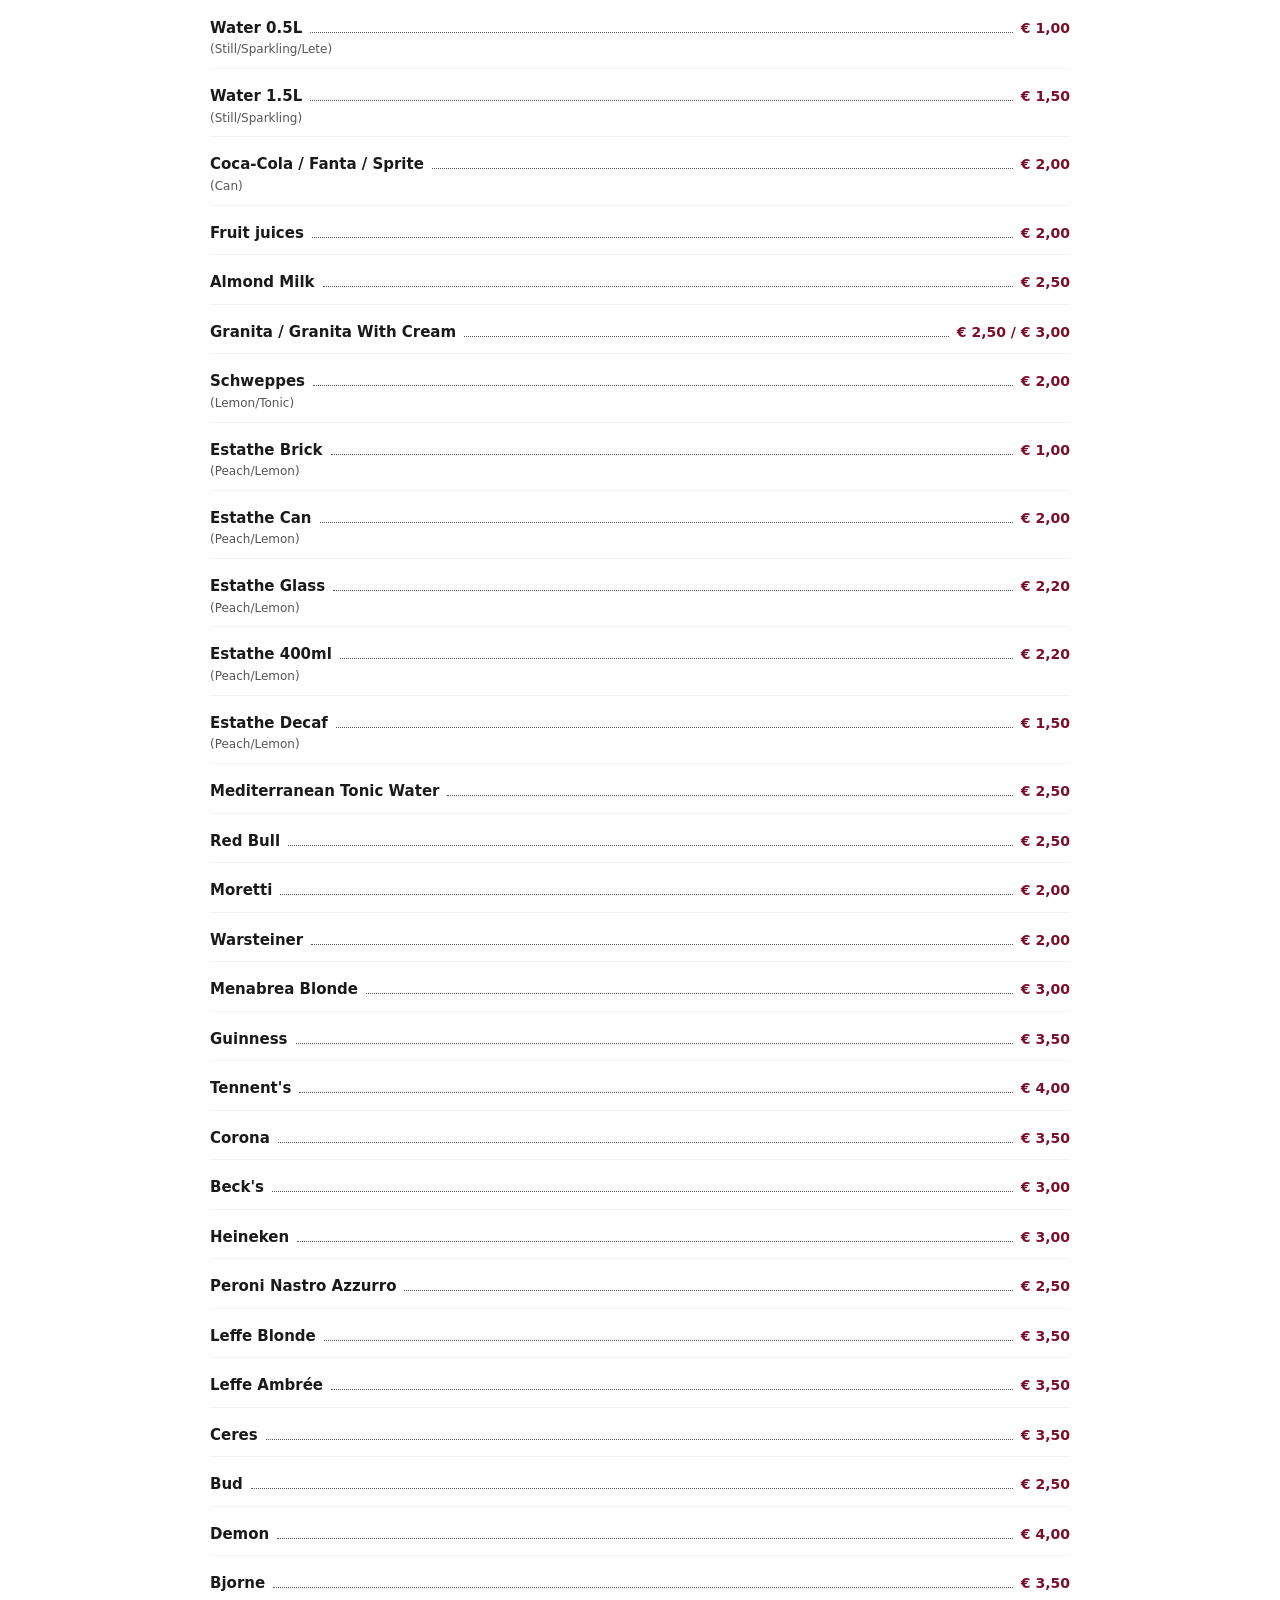
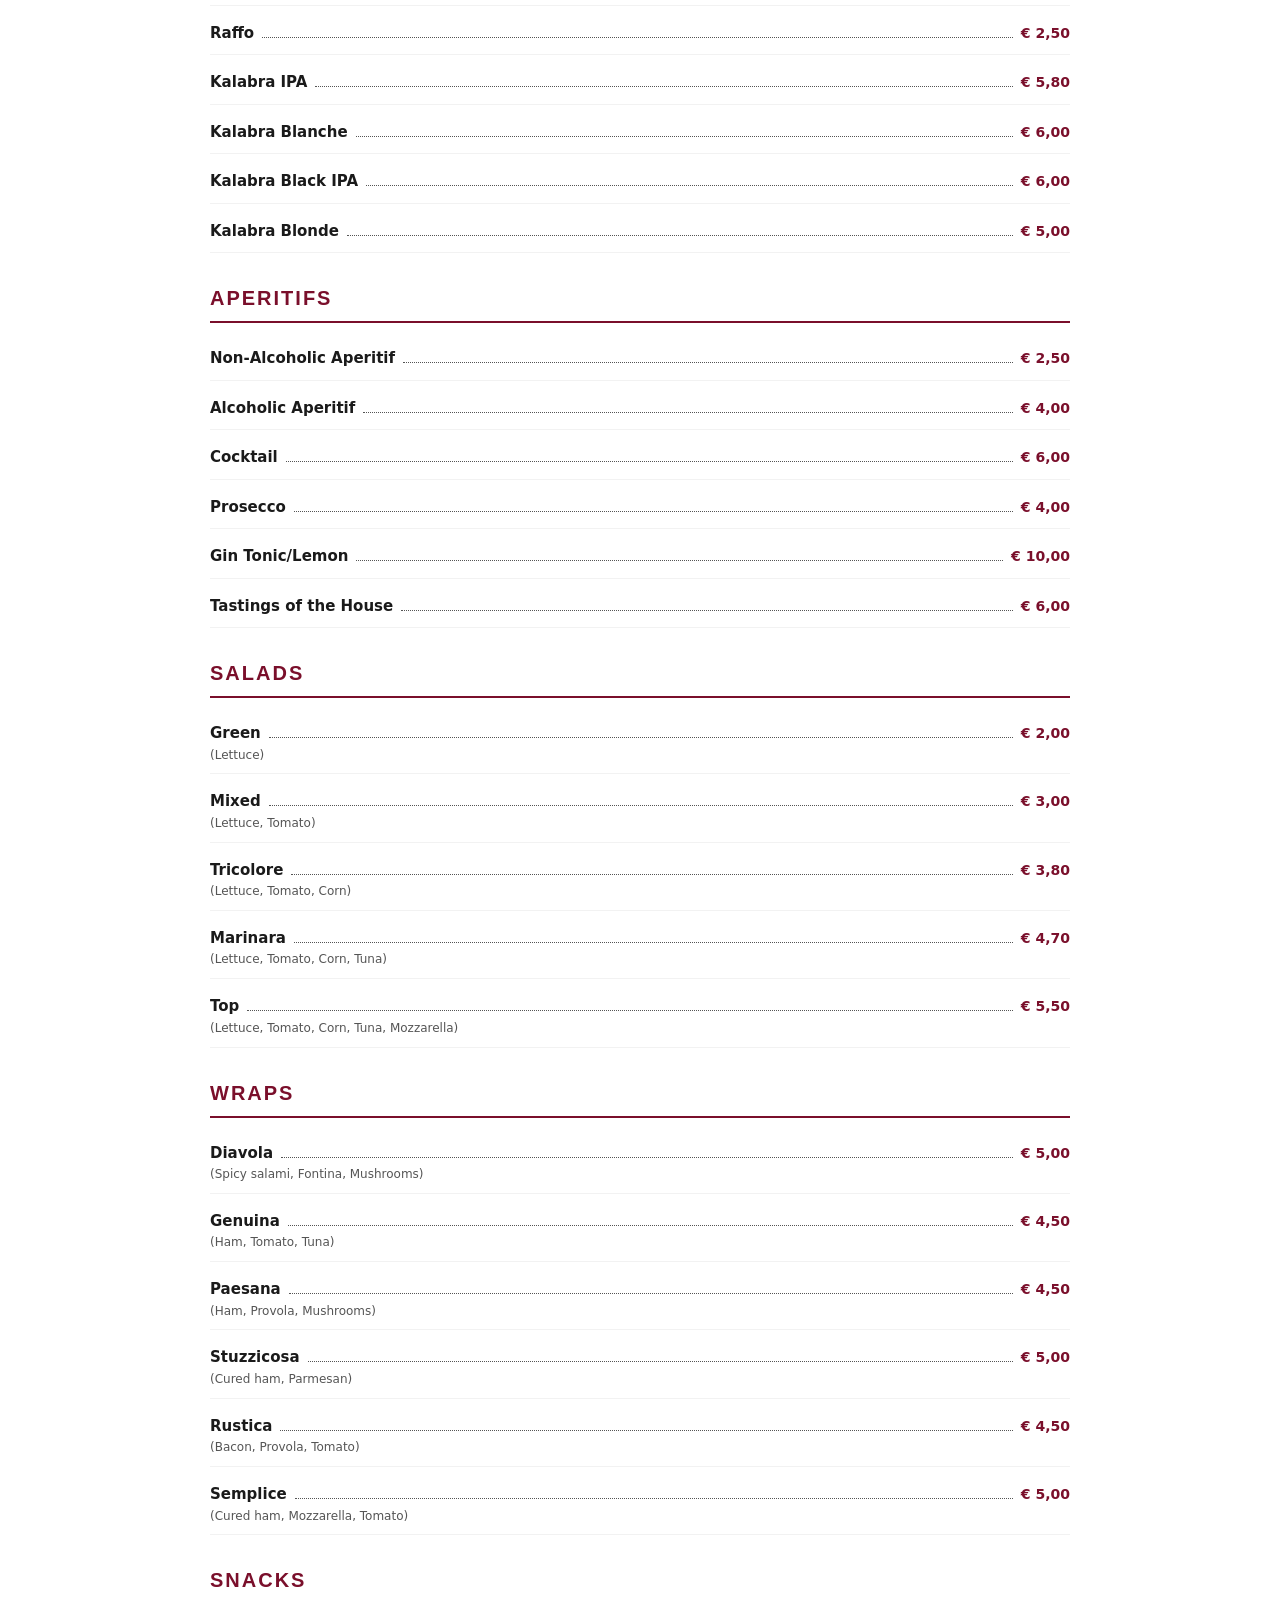
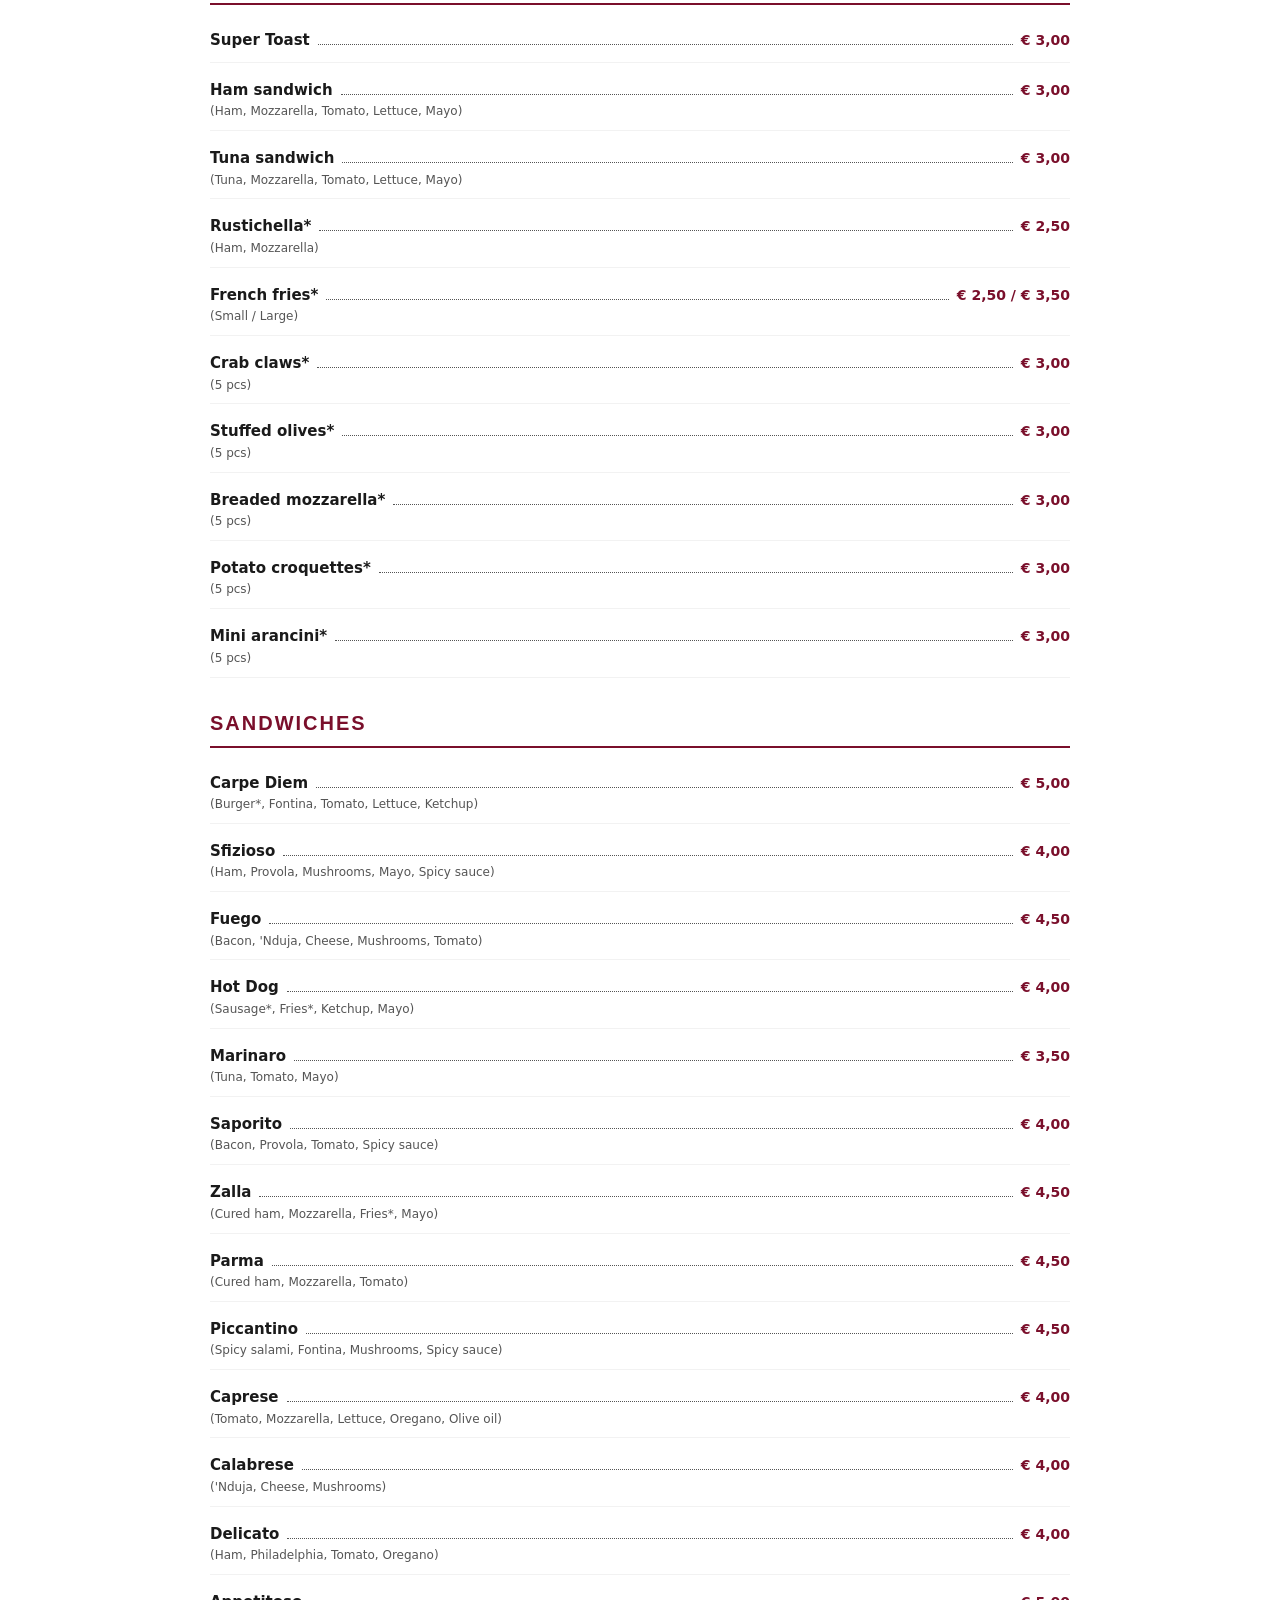
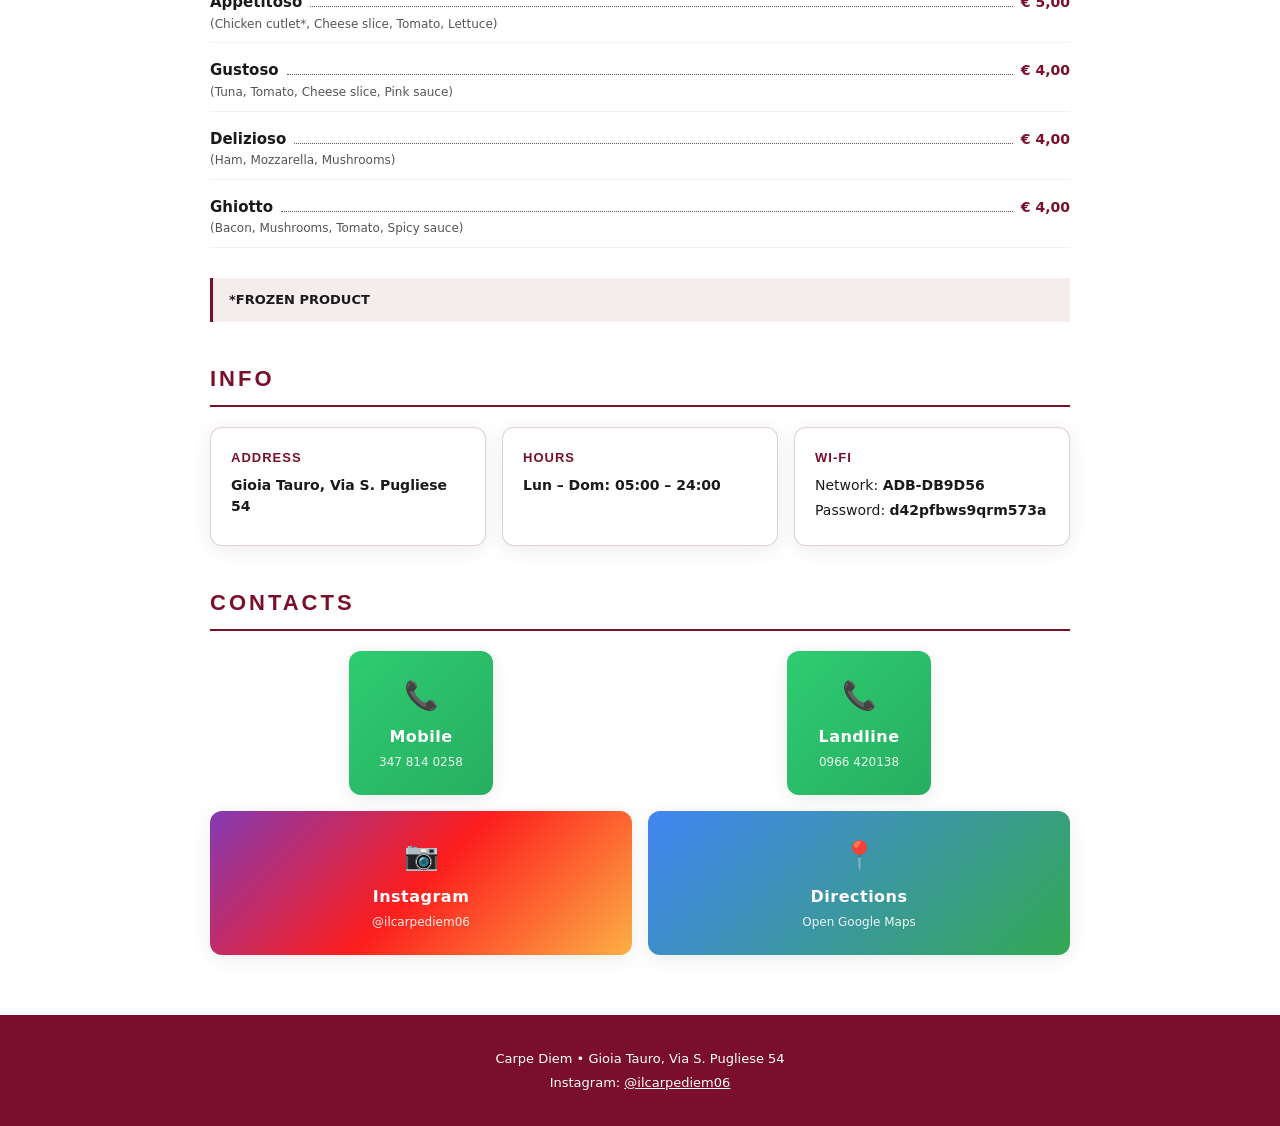
==== commit ca53165a: "Commenti e indice nel codice" ====
--- a/index.html
+++ b/index.html
@@ -1,5 +1,16 @@
 <!DOCTYPE html>
+<!-- Menu digitale del Carpe Diem: un'unica pagina con menu, informazioni e contatti.
+     I testi del menu e i contatti non sono qui ma in script.js (CAFE e MENU).
+     Il QR esposto nel locale apre questo sito: non cambiare l'indirizzo del progetto.
+     
+     Indice delle sezioni:
+       1. Intestazione della pagina
+       2. Barra in alto
+       3. Menu, informazioni e contatti
+       4. Piè di pagina, area QR e script -->
+
 <html lang="it">
+<!-- Sezione 1 - Intestazione della pagina -->
 <head>
   <meta charset="UTF-8">
   <meta name="viewport" content="width=device-width, initial-scale=1.0">
@@ -9,6 +20,7 @@
 </head>
 <body>
 
+  <!-- Sezione 2 - Barra in alto -->
   <!-- HEADER con navigazione -->
   <header class="header">
     <div class="header-inner">
@@ -33,6 +45,7 @@
     </div>
   </header>
 
+  <!-- Sezione 3 - Menu, informazioni e contatti -->
   <main class="main">
 
     <!-- SEZIONE MENU -->
@@ -98,6 +111,7 @@
 
   </main>
 
+  <!-- Sezione 4 - Piè di pagina, area QR e script -->
   <!-- FOOTER -->
   <footer class="footer">
     <p>Carpe Diem • Gioia Tauro, Via S. Pugliese 54</p>
--- a/style.css
+++ b/style.css
@@ -1,7 +1,22 @@
+/* Stile del menu digitale. I colori sono nelle variabili di :root.
+   
+   Indice delle sezioni:
+     1. Colori, base e sfondo
+     2. Barra in alto
+     3. Menu a tendina
+     4. Contenuto principale e titoli
+     5. Righe del menu
+     6. Informazioni
+     7. Contatti
+     8. Piè di pagina
+     9. Area QR
+     10. Schermi piccoli */
+
 /* ========================================
    CARPE DIEM - STILI
    ======================================== */
 
+/* Sezione 1 - Colori, base e sfondo */
 :root {
   --bordeaux: #7a0f2b;
   --bordeaux-light: rgba(122, 15, 43, 0.08);
@@ -68,6 +83,7 @@
 /* ========================================
    HEADER
    ======================================== */
+/* Sezione 2 - Barra in alto */
 .header {
   background: var(--white);
   border-bottom: 1px solid var(--bordeaux-border);
@@ -131,6 +147,7 @@
   color: var(--bordeaux);
 }
 
+/* Sezione 3 - Menu a tendina */
 /* Dropdown Menu */
 .nav-dropdown {
   position: relative;
@@ -202,6 +219,7 @@
 /* ========================================
    MAIN
    ======================================== */
+/* Sezione 4 - Contenuto principale e titoli */
 .main {
   max-width: 900px;
   margin: 0 auto;
@@ -230,6 +248,7 @@
 /* ========================================
    MENU
    ======================================== */
+/* Sezione 5 - Righe del menu */
 .menu-category {
   margin-bottom: 30px;
 }
@@ -306,6 +325,7 @@
 /* ========================================
    INFO
    ======================================== */
+/* Sezione 6 - Informazioni */
 .info-grid {
   display: grid;
   grid-template-columns: repeat(auto-fit, minmax(200px, 1fr));
@@ -340,6 +360,7 @@
    CONTATTI
    ======================================== */
 /* Due bottoni telefono affiancati */
+/* Sezione 7 - Contatti */
 .contacts-phones {
   display: grid;
   grid-template-columns: 1fr 1fr;
@@ -423,6 +444,7 @@
 /* ========================================
    FOOTER
    ======================================== */
+/* Sezione 8 - Piè di pagina */
 .footer {
   background: var(--bordeaux);
   color: var(--white);
@@ -443,6 +465,7 @@
 /* ========================================
    ADMIN QR (nascosto di default)
    ======================================== */
+/* Sezione 9 - Area QR */
 .qr-admin {
   background: var(--white);
   padding: 30px;
@@ -508,6 +531,7 @@
 /* ========================================
    RESPONSIVE
    ======================================== */
+/* Sezione 10 - Schermi piccoli */
 @media (max-width: 600px) {
   .header-inner {
     flex-direction: column;
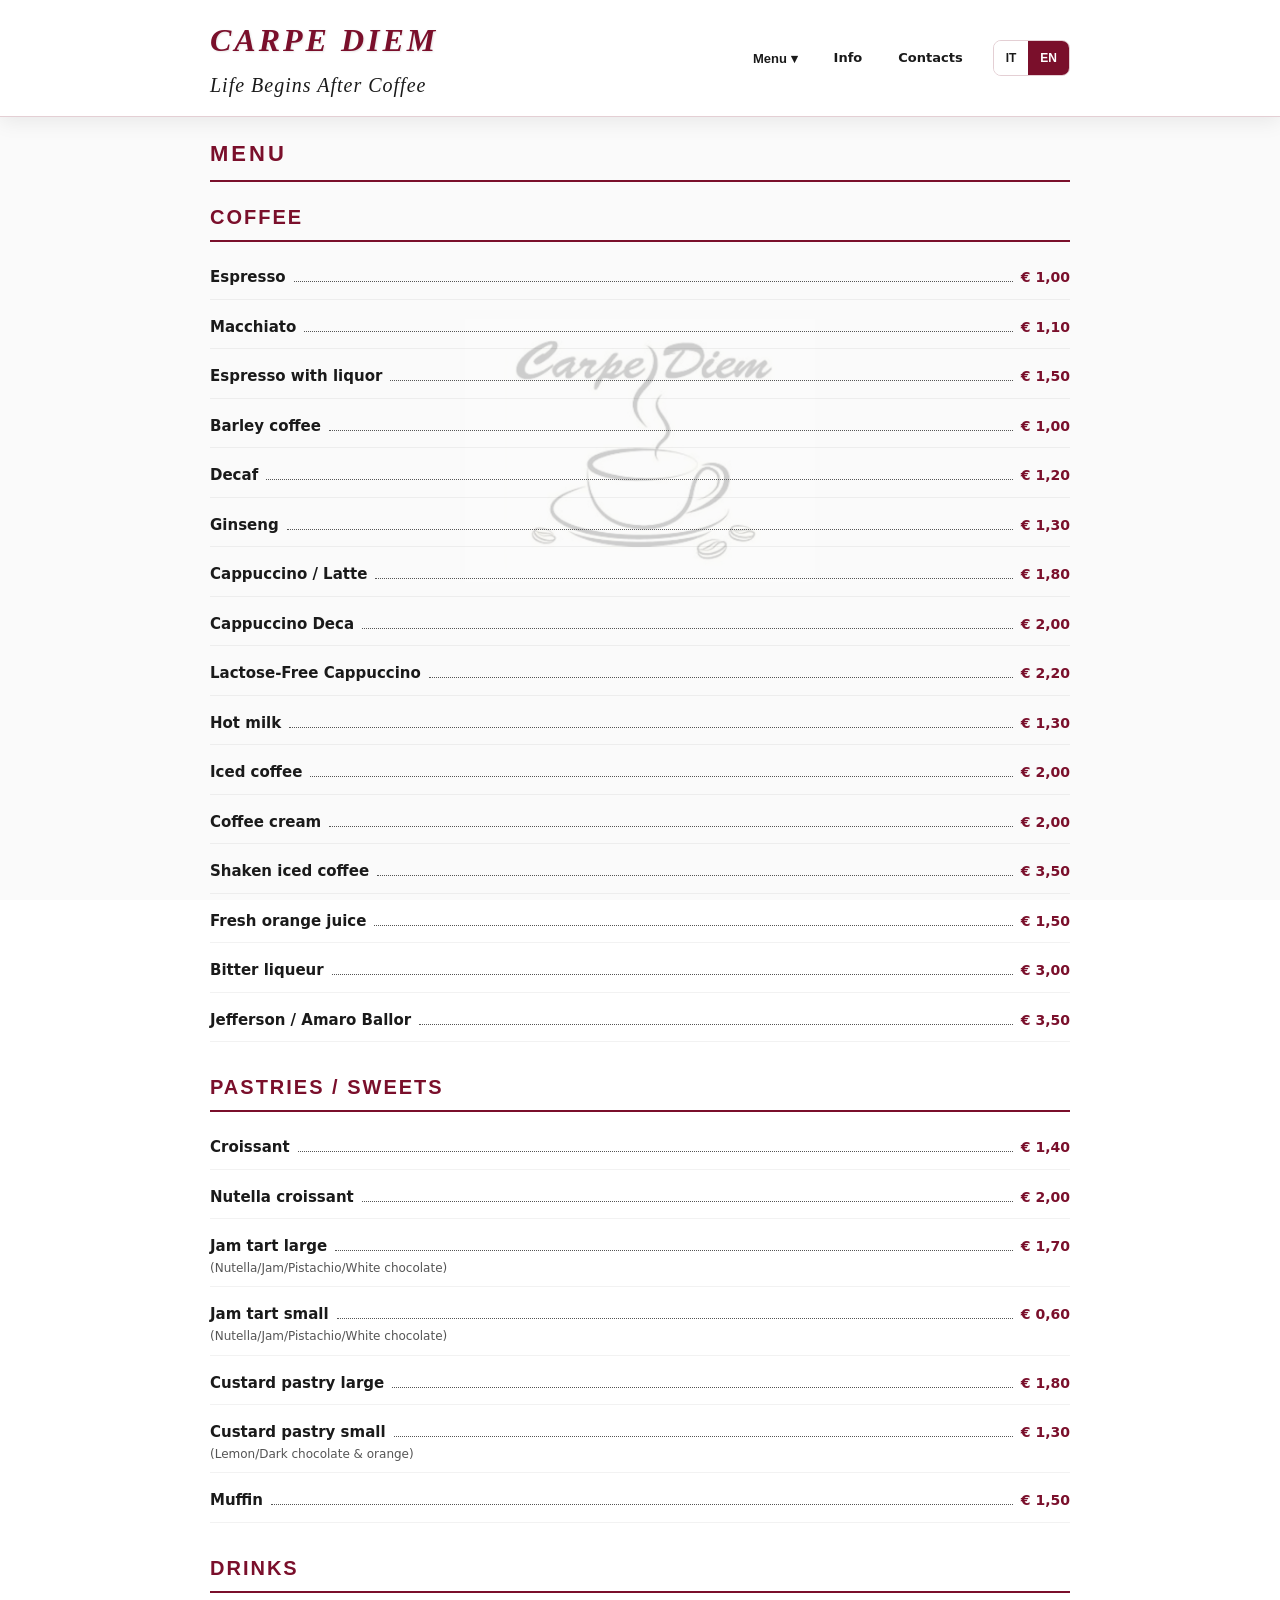
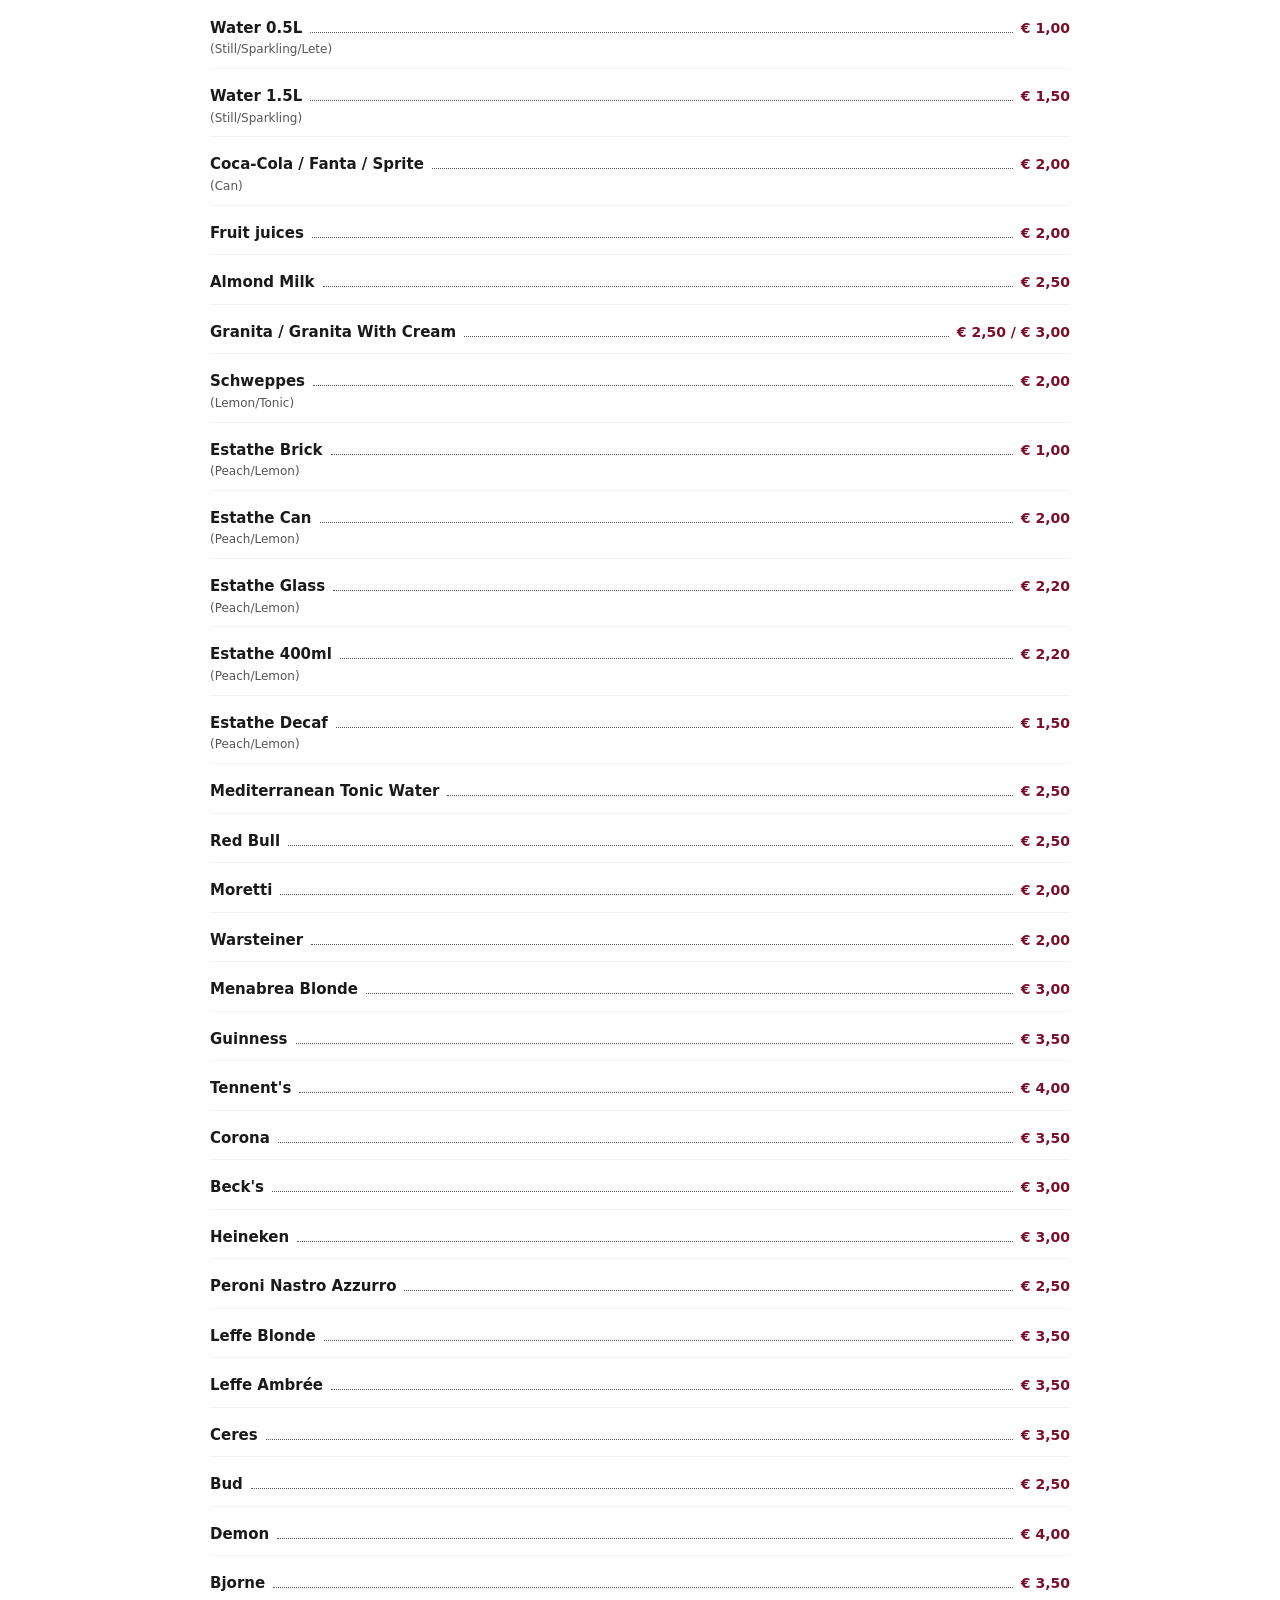
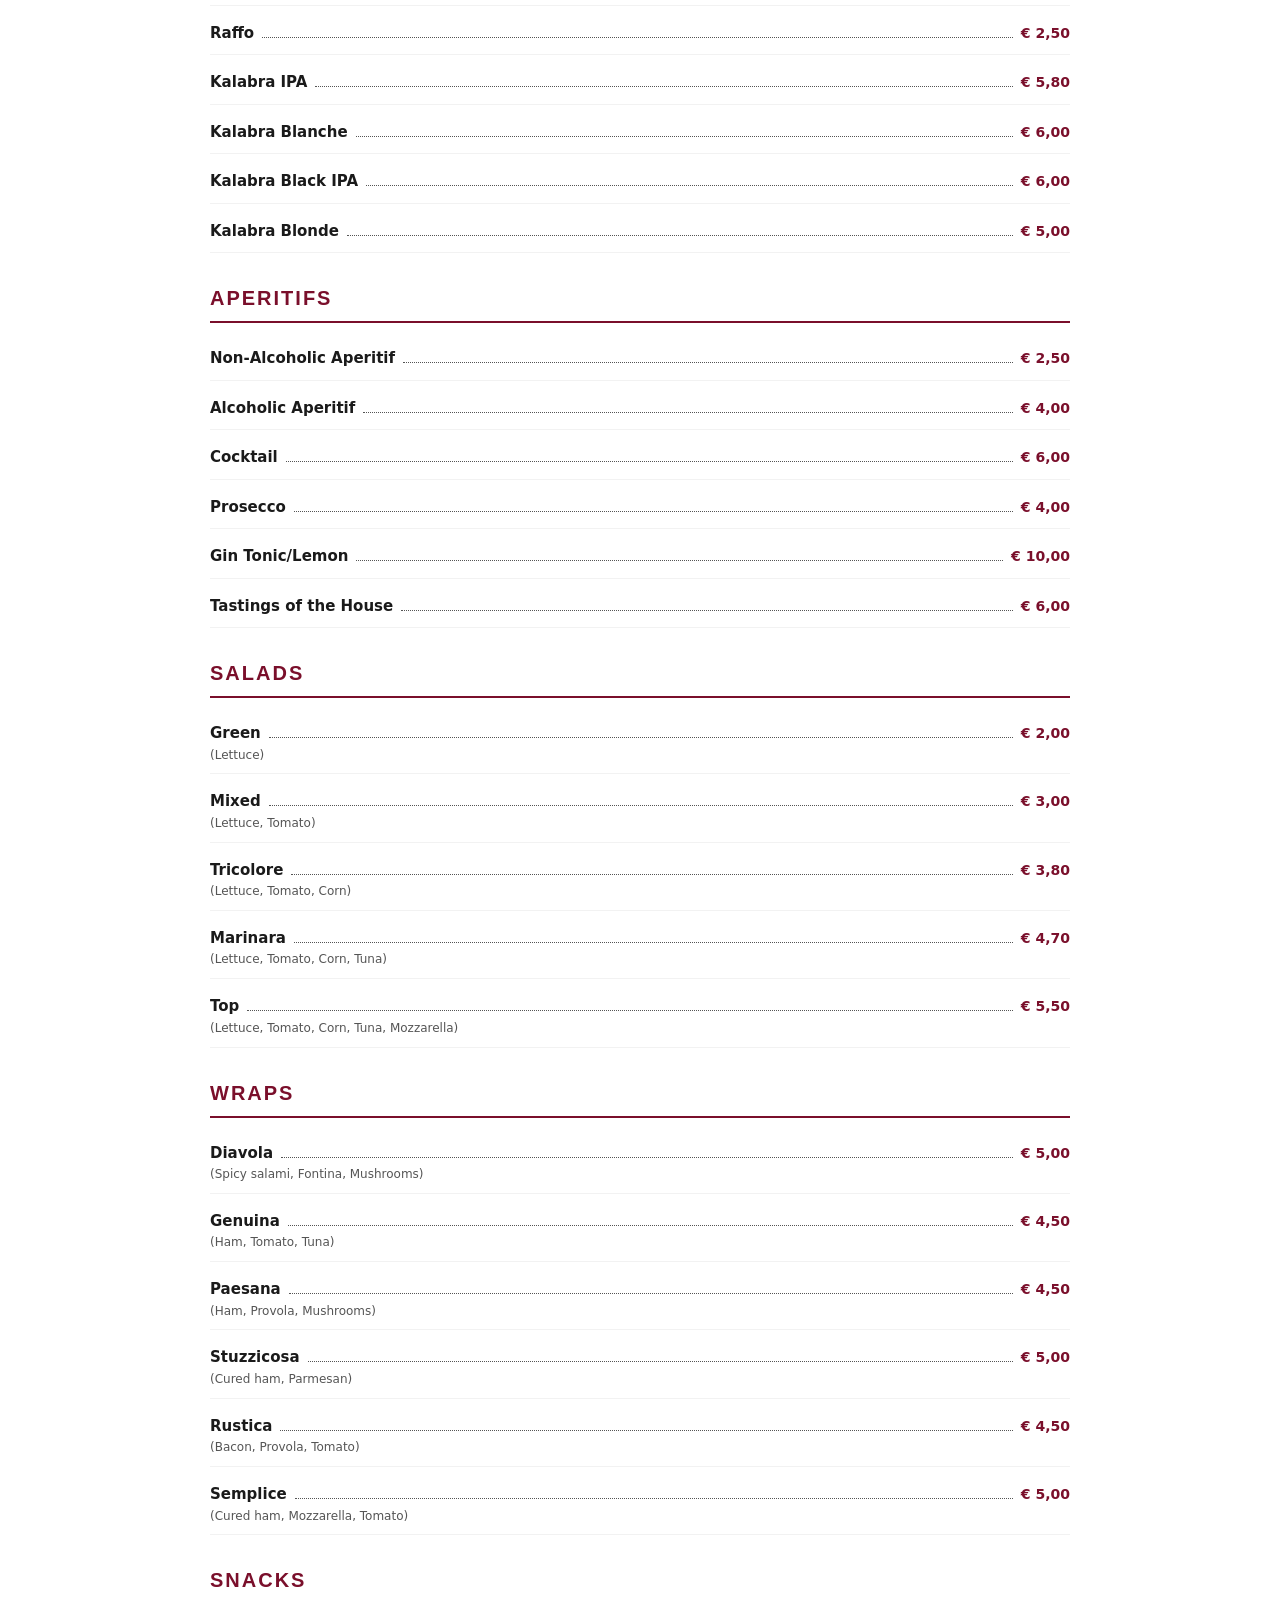
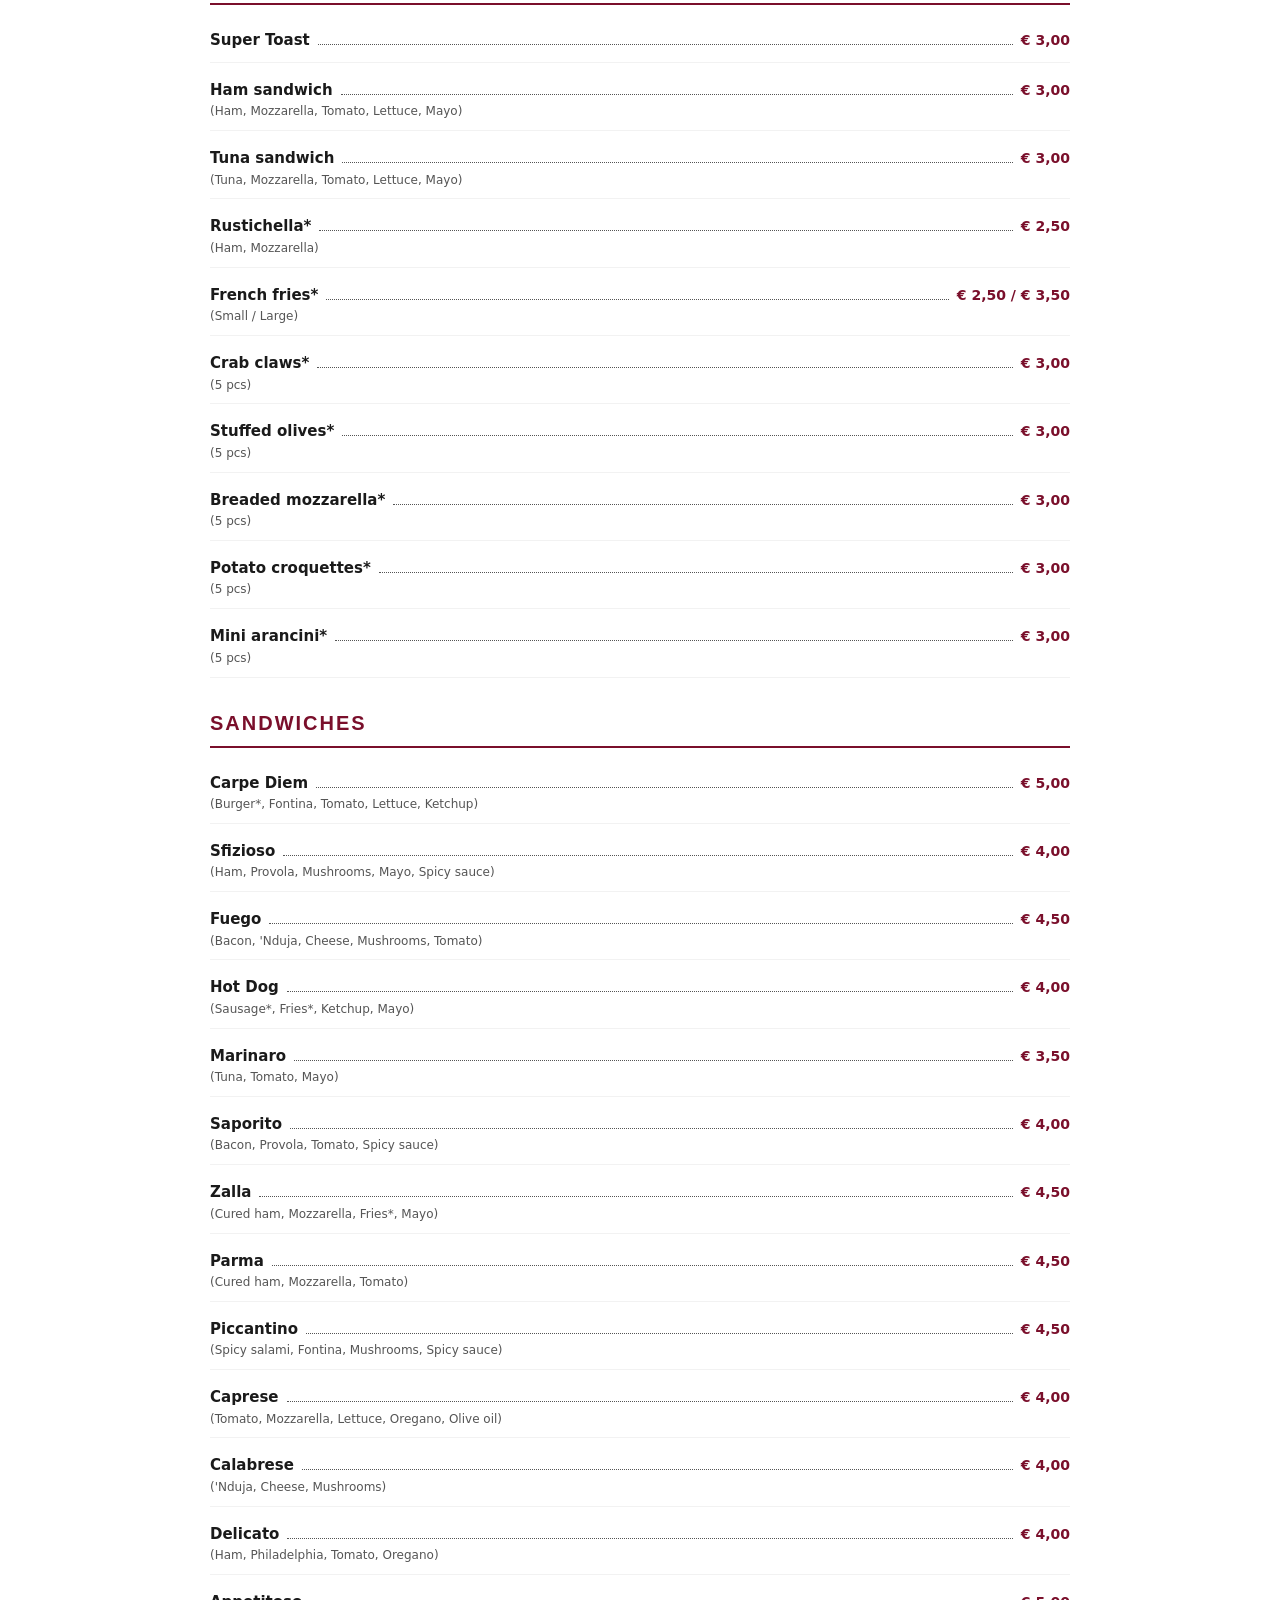
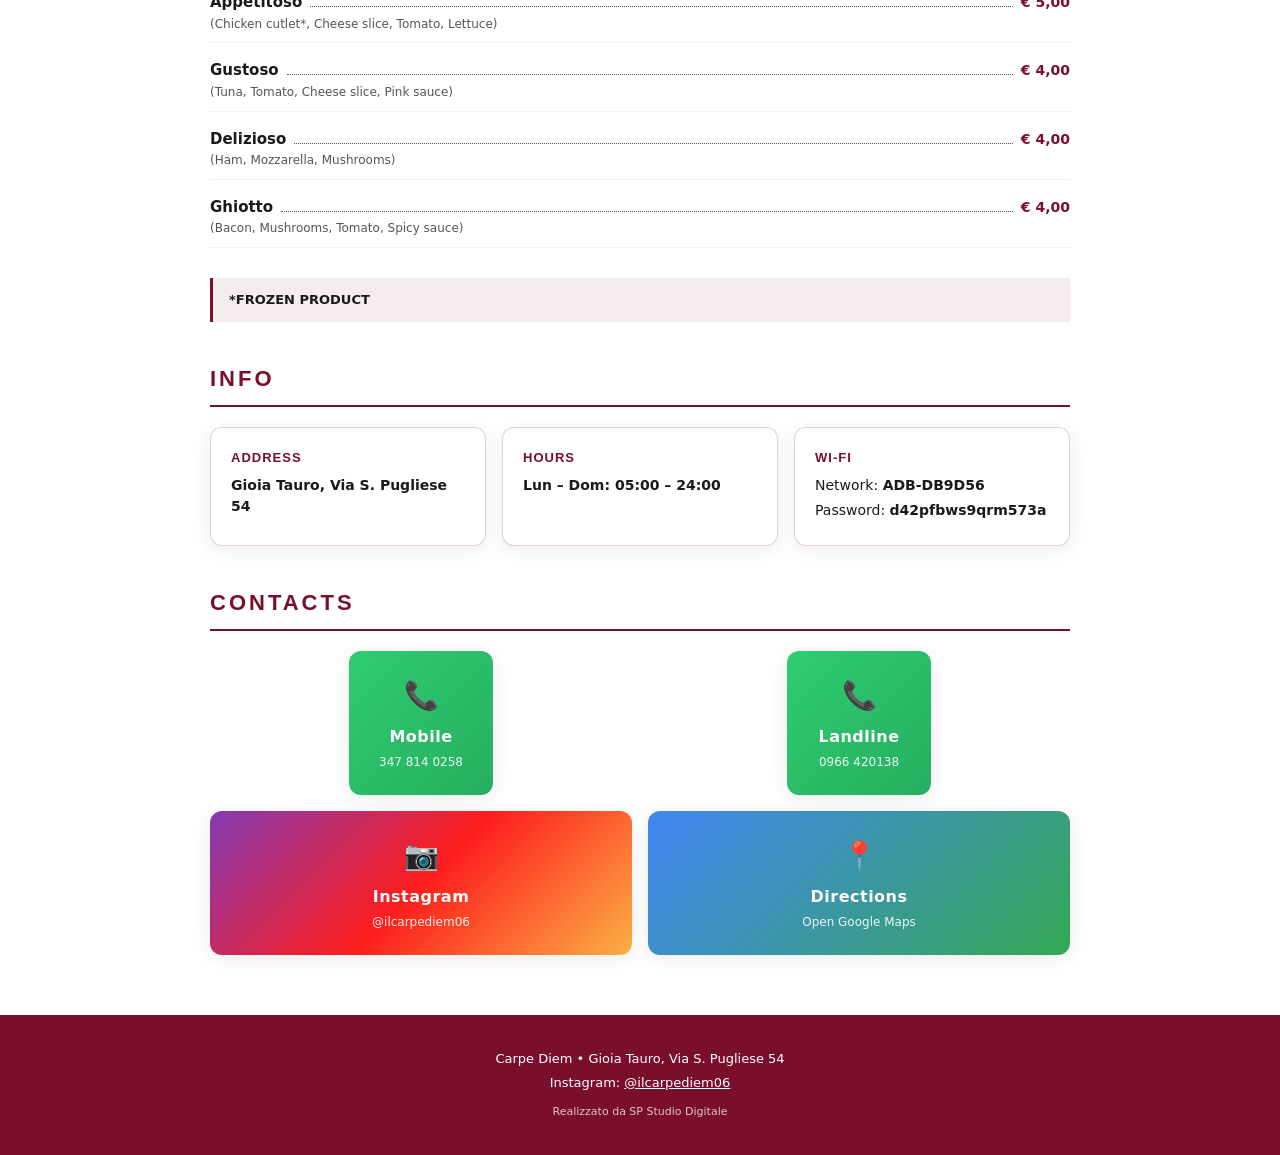
==== commit a4d278e0: "Aggiunta firma SP Studio Digitale nel pie di pagina" ====
--- a/index.html
+++ b/index.html
@@ -116,6 +116,7 @@
   <footer class="footer">
     <p>Carpe Diem • Gioia Tauro, Via S. Pugliese 54</p>
     <p>Instagram: <a href="https://www.instagram.com/ilcarpediem06/" target="_blank" rel="noopener">@ilcarpediem06</a></p>
+    <p class="footer-firma"><a href="https://sp-studio-digitale.vercel.app/" target="_blank" rel="noopener">Realizzato da SP Studio Digitale</a></p>
   </footer>
 
   <!-- ADMIN: QR (nascosto, visibile solo con ?admin=1) -->
--- a/style.css
+++ b/style.css
@@ -462,6 +462,9 @@
   margin: 4px 0;
 }
 
+.footer .footer-firma { margin-top: 12px; font-size: 11px; opacity: 0.75; }
+.footer .footer-firma a { text-decoration: none; }
+
 /* ========================================
    ADMIN QR (nascosto di default)
    ======================================== */
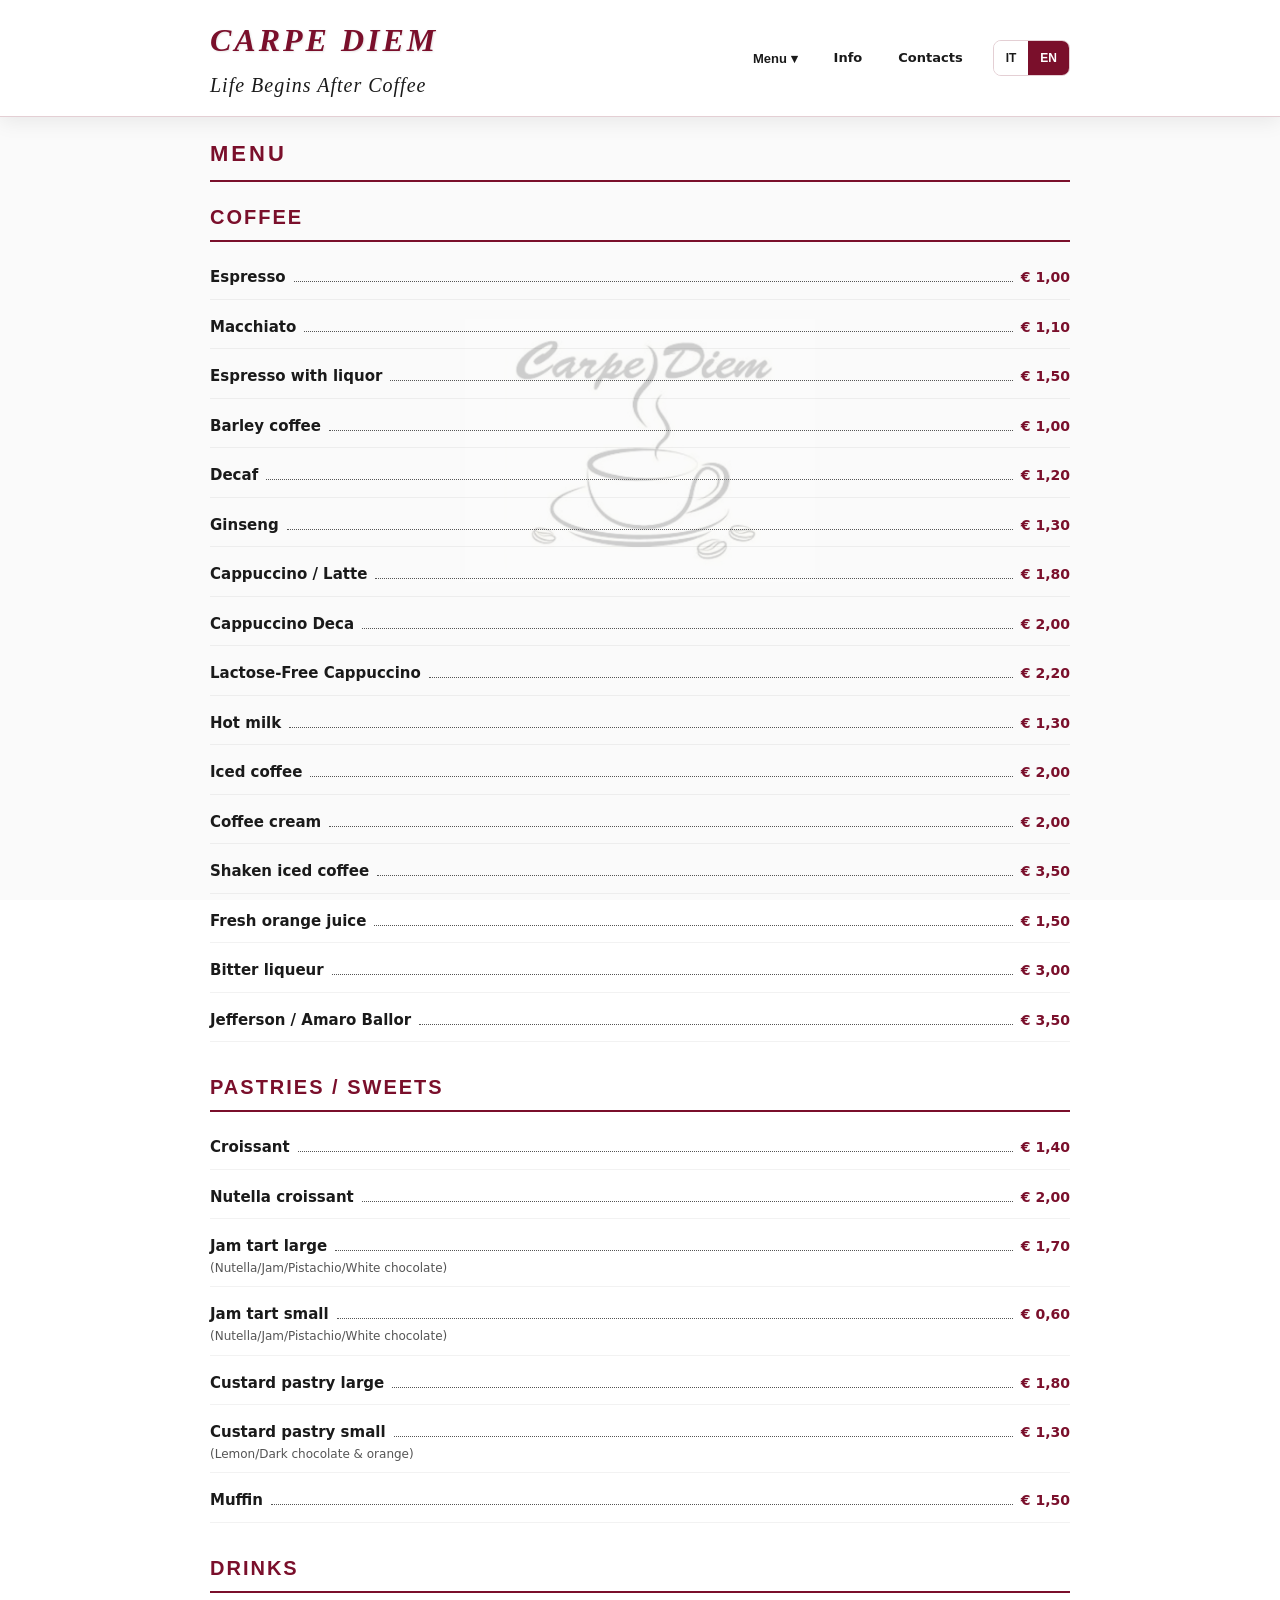
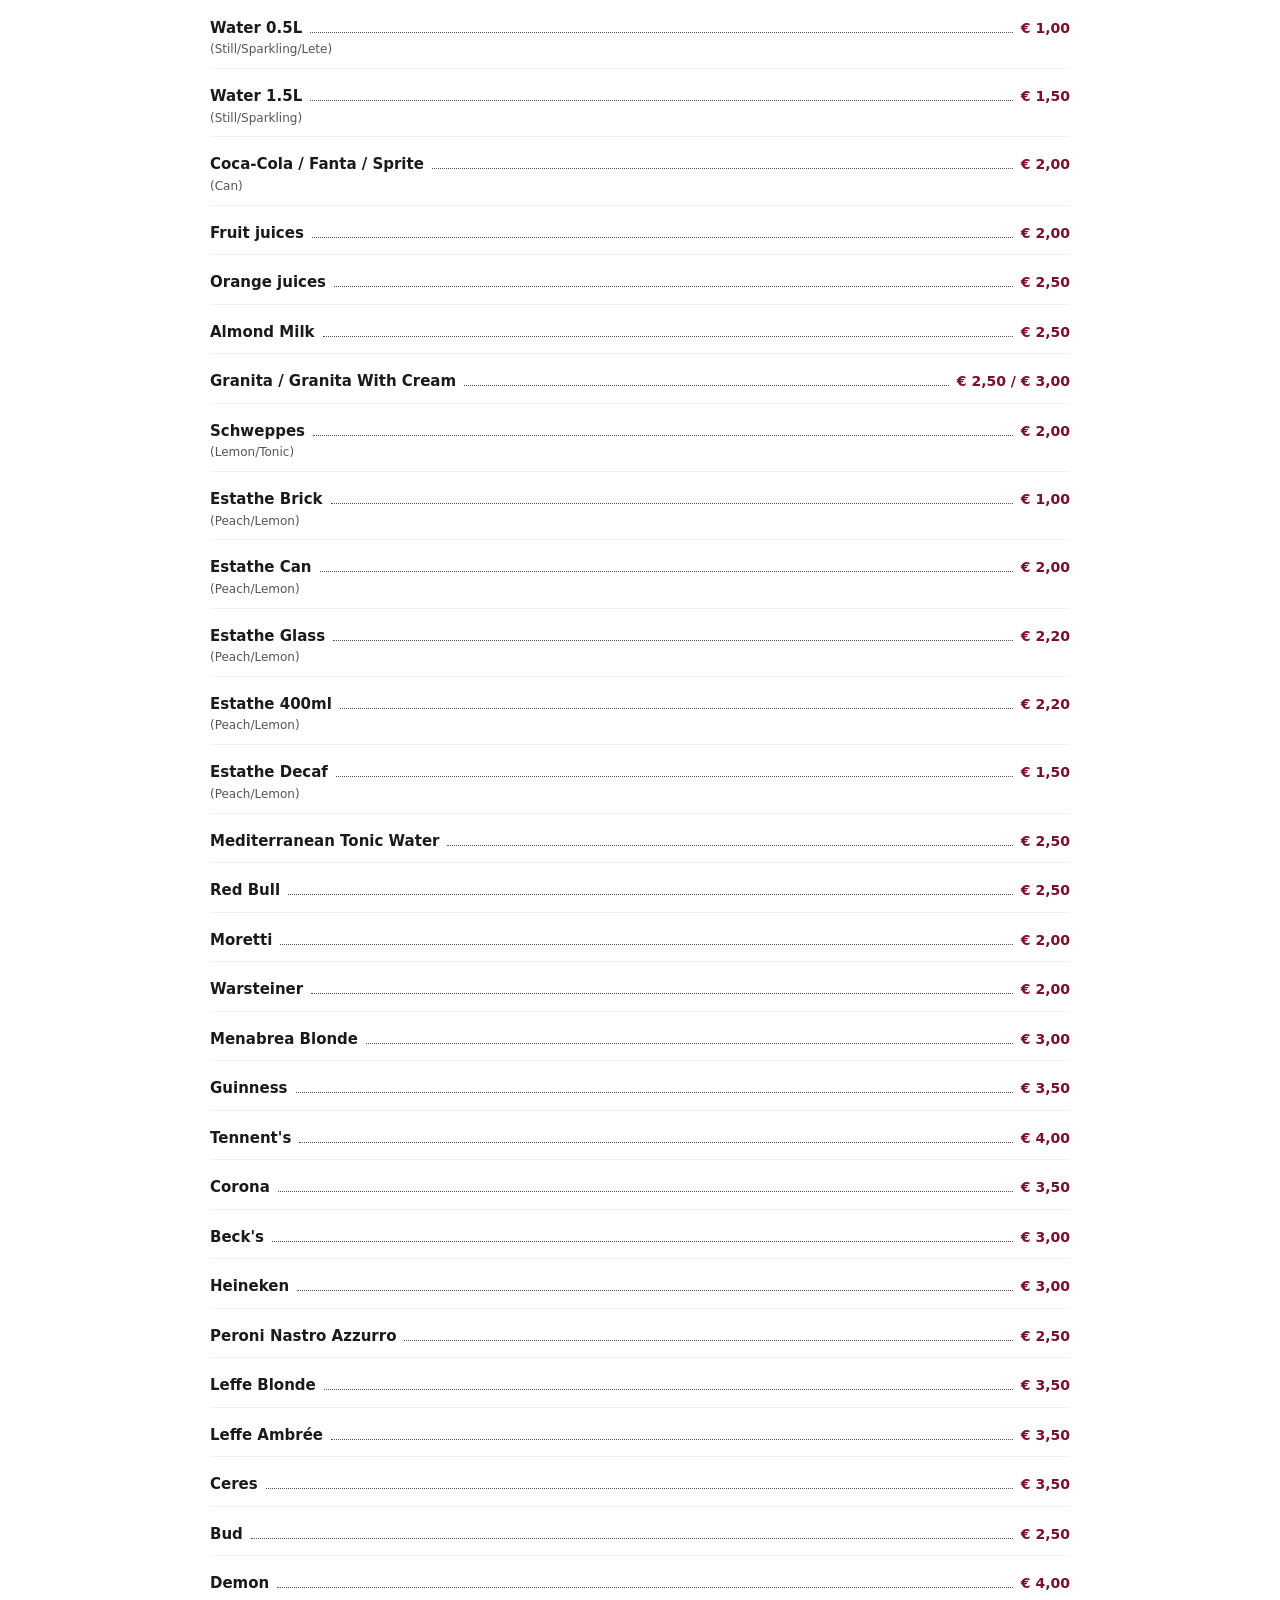
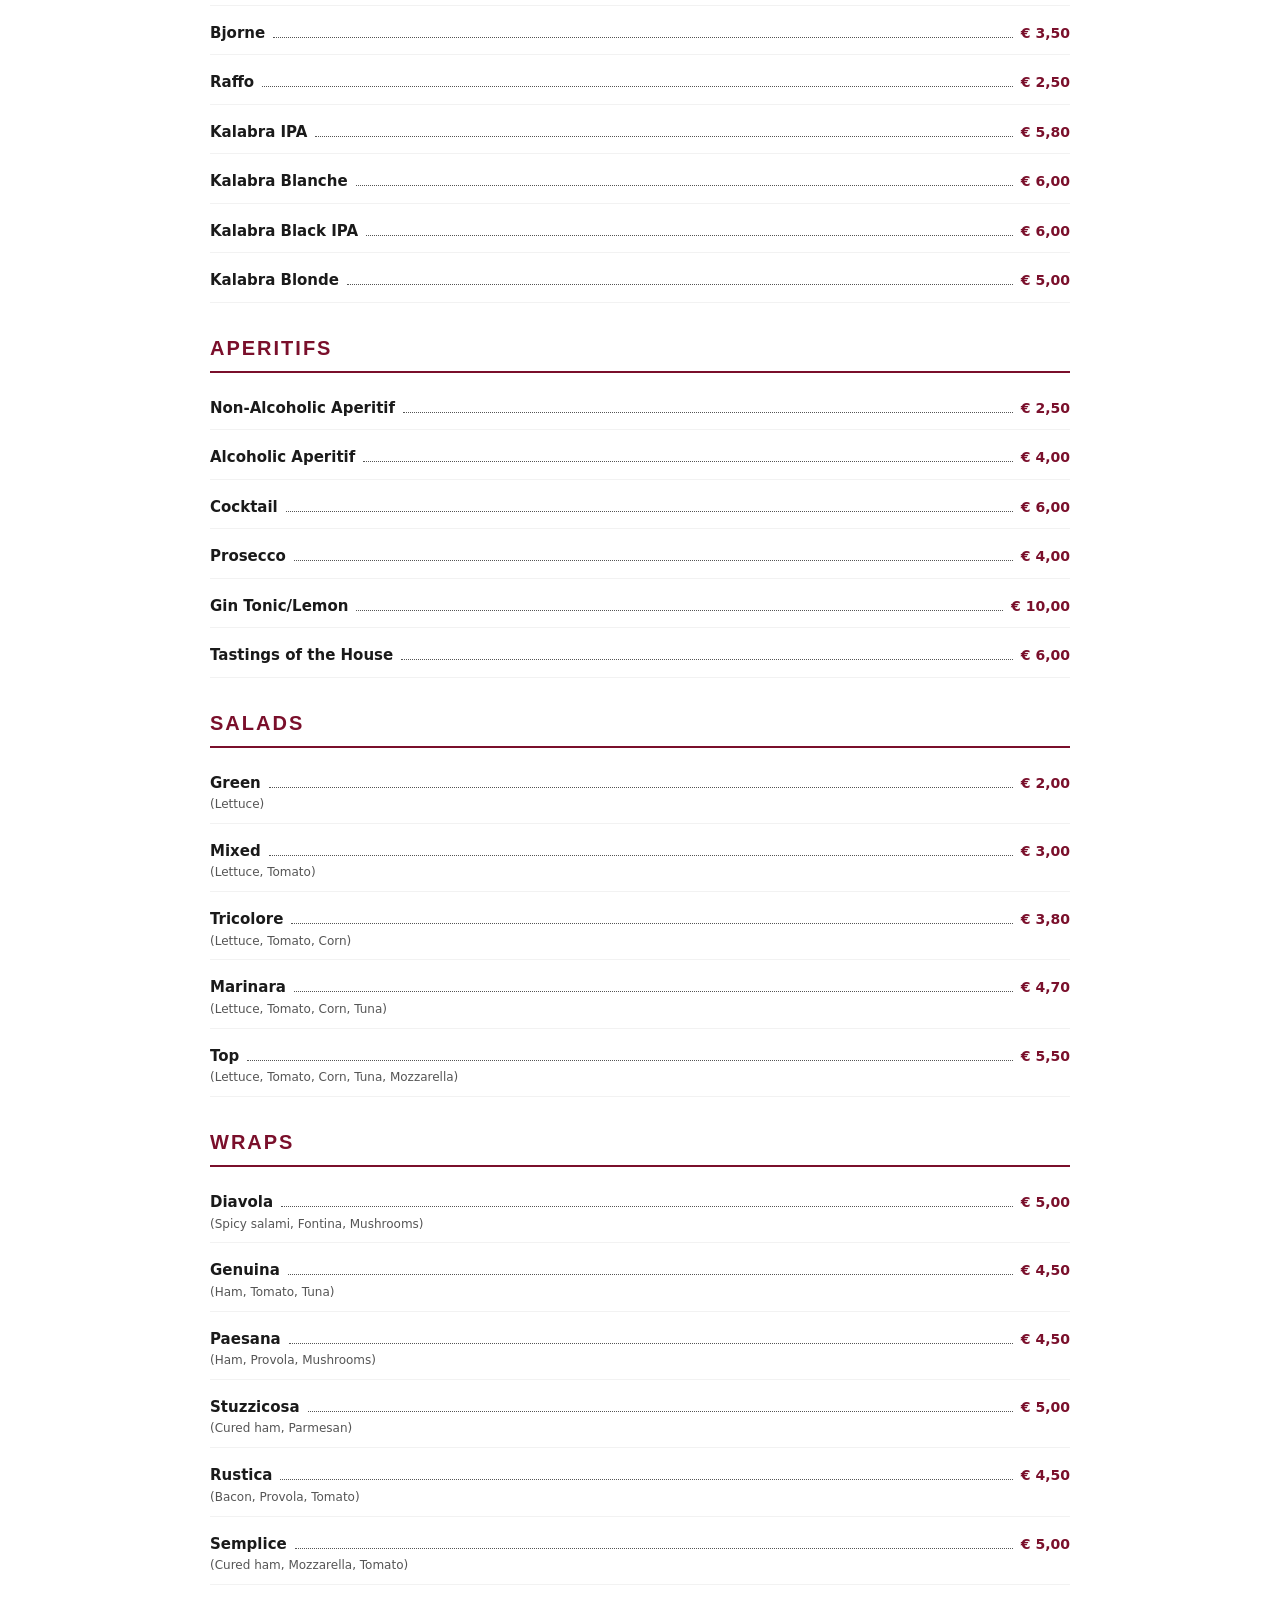
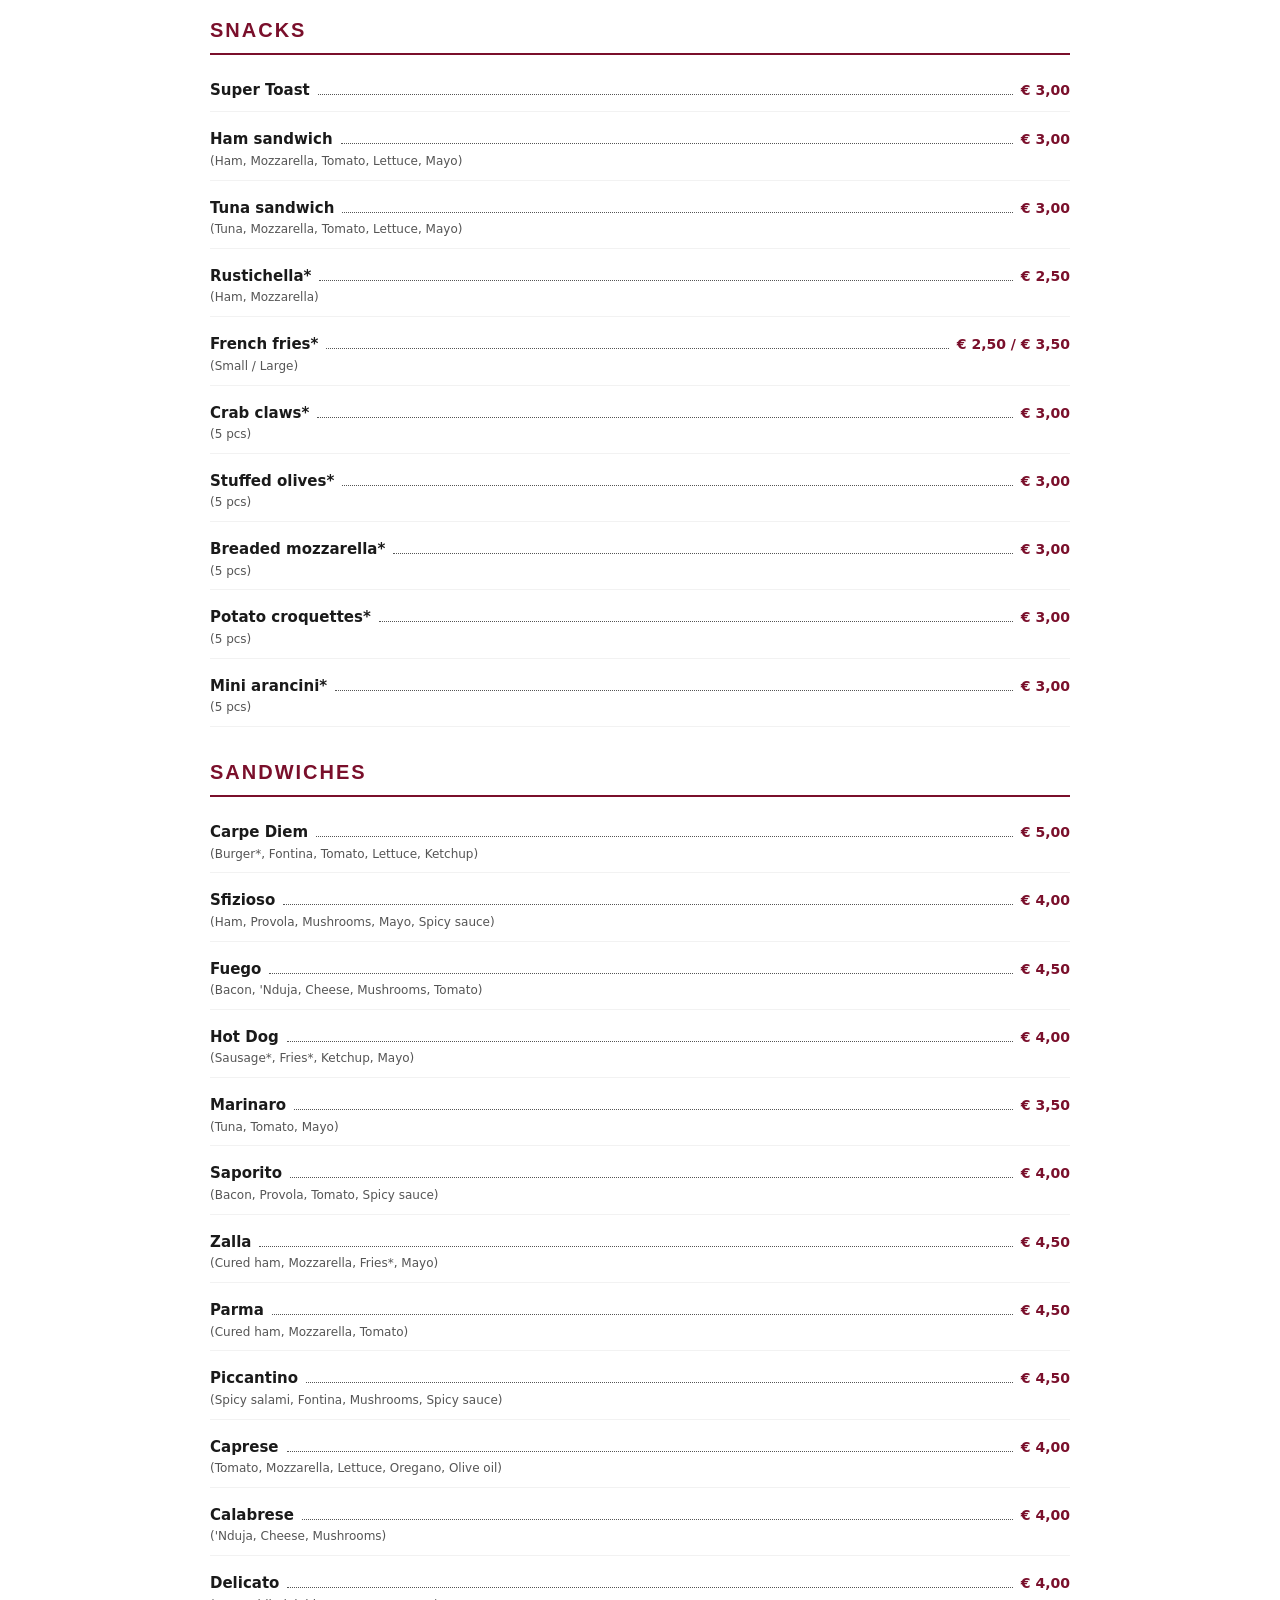
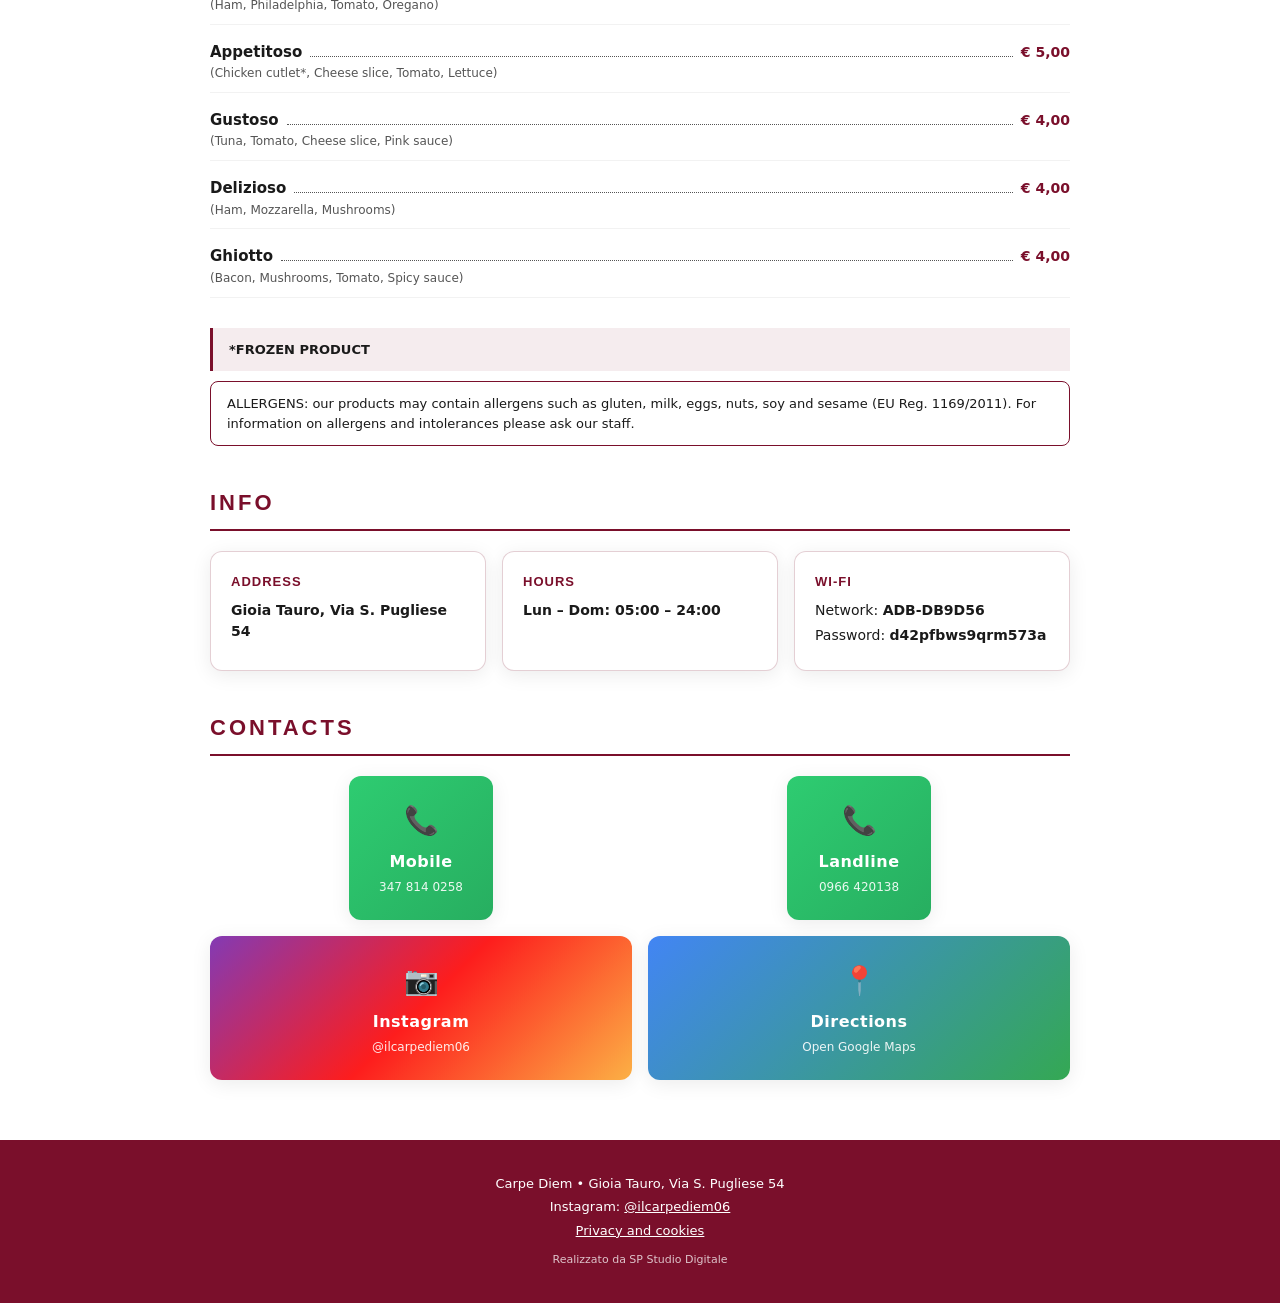
==== commit ce8bb0c6: "Avviso allergeni nel menu e pagina privacy" ====
--- a/index.html
+++ b/index.html
@@ -1,140 +1,141 @@
-<!DOCTYPE html>
-<!-- Menu digitale del Carpe Diem: un'unica pagina con menu, informazioni e contatti.
-     I testi del menu e i contatti non sono qui ma in script.js (CAFE e MENU).
-     Il QR esposto nel locale apre questo sito: non cambiare l'indirizzo del progetto.
-     
-     Indice delle sezioni:
-       1. Intestazione della pagina
-       2. Barra in alto
-       3. Menu, informazioni e contatti
-       4. Piè di pagina, area QR e script -->
-
-<html lang="it">
-<!-- Sezione 1 - Intestazione della pagina -->
-<head>
-  <meta charset="UTF-8">
-  <meta name="viewport" content="width=device-width, initial-scale=1.0">
-  <title>Carpe Diem • Caffetteria</title>
-  <meta name="description" content="Menù, contatti e info - Carpe Diem Caffetteria, Gioia Tauro">
-  <link rel="stylesheet" href="style.css">
-</head>
-<body>
-
-  <!-- Sezione 2 - Barra in alto -->
-  <!-- HEADER con navigazione -->
-  <header class="header">
-    <div class="header-inner">
-      <div class="brand">
-        <h1>CARPE DIEM</h1>
-        <p class="tagline">Life Begins After Coffee</p>
-      </div>
-      <nav class="nav">
-        <div class="nav-dropdown">
-          <button class="nav-link nav-dropdown-btn" data-i18n="nav.menu">Menù ▾</button>
-          <div class="nav-dropdown-content" id="menuDropdown">
-            <!-- Popolato da JavaScript -->
-          </div>
-        </div>
-        <a href="#info" class="nav-link" data-i18n="nav.info">Info</a>
-        <a href="#contatti" class="nav-link" data-i18n="nav.contacts">Contatti</a>
-        <div class="lang-switch">
-          <button id="langIt" class="lang-btn">IT</button>
-          <button id="langEn" class="lang-btn">EN</button>
-        </div>
-      </nav>
-    </div>
-  </header>
-
-  <!-- Sezione 3 - Menu, informazioni e contatti -->
-  <main class="main">
-
-    <!-- SEZIONE MENU -->
-    <section id="menu" class="section">
-      <div class="section-header">
-        <h2 class="section-title" data-i18n="menu.title">MENÙ</h2>
-      </div>
-      <div id="menuContainer"></div>
-    </section>
-
-    <!-- SEZIONE INFO -->
-    <section id="info" class="section">
-      <div class="section-header">
-        <h2 class="section-title" data-i18n="info.title">INFO</h2>
-      </div>
-      <div class="info-grid">
-        <div class="info-card">
-          <h3 data-i18n="info.address">Indirizzo</h3>
-          <p><strong id="addressText">Via S. Pugliese 54, Gioia Tauro</strong></p>
-        </div>
-        <div class="info-card">
-          <h3 data-i18n="info.hours">Orari</h3>
-          <p><strong>Lun – Dom: 05:00 – 24:00</strong></p>
-        </div>
-        <div class="info-card">
-          <h3>Wi-Fi</h3>
-          <p><span data-i18n="info.network">Rete:</span> <strong id="wifiSsid"></strong></p>
-          <p>Password: <strong id="wifiPass"></strong></p>
-        </div>
-      </div>
-    </section>
-
-    <!-- SEZIONE CONTATTI -->
-    <section id="contatti" class="section">
-      <div class="section-header">
-        <h2 class="section-title" data-i18n="contacts.title">CONTATTI</h2>
-      </div>
-      <div class="contacts-phones">
-        <a id="phoneLink" href="#" class="contact-btn contact-btn--call contact-btn--square">
-          <span class="contact-icon">📞</span>
-          <span data-i18n="contacts.mobile">Cellulare</span>
-          <span class="contact-detail" id="phoneText"></span>
-        </a>
-        <a id="phoneLink2" href="tel:0966420138" class="contact-btn contact-btn--call contact-btn--square">
-          <span class="contact-icon">📞</span>
-          <span data-i18n="contacts.landline">Fisso</span>
-          <span class="contact-detail">0966 420138</span>
-        </a>
-      </div>
-      <div class="contacts-grid">
-        <a id="instagramLink" href="#" target="_blank" rel="noopener" class="contact-btn contact-btn--instagram">
-          <span class="contact-icon">📷</span>
-          <span>Instagram</span>
-          <span class="contact-detail">@ilcarpediem06</span>
-        </a>
-        <a id="mapsLink" href="#" target="_blank" rel="noopener" class="contact-btn contact-btn--maps">
-          <span class="contact-icon">📍</span>
-          <span data-i18n="contacts.directions">Indicazioni</span>
-          <span class="contact-detail" data-i18n="contacts.openMaps">Apri Google Maps</span>
-        </a>
-      </div>
-    </section>
-
-  </main>
-
-  <!-- Sezione 4 - Piè di pagina, area QR e script -->
-  <!-- FOOTER -->
-  <footer class="footer">
-    <p>Carpe Diem • Gioia Tauro, Via S. Pugliese 54</p>
-    <p>Instagram: <a href="https://www.instagram.com/ilcarpediem06/" target="_blank" rel="noopener">@ilcarpediem06</a></p>
-    <p class="footer-firma"><a href="https://sp-studio-digitale.vercel.app/" target="_blank" rel="noopener">Realizzato da SP Studio Digitale</a></p>
-  </footer>
-
-  <!-- ADMIN: QR (nascosto, visibile solo con ?admin=1) -->
-  <section id="qrAdmin" class="section qr-admin" hidden>
-    <div class="section-header">
-      <h2 class="section-title">QR CODE (Admin)</h2>
-    </div>
-    <p class="admin-note">Questa sezione è nascosta ai clienti. Per vederla aggiungi <strong>?admin=1</strong> al link.</p>
-    <div class="qr-box">
-      <div id="qrcode"></div>
-    </div>
-    <p class="qr-url" id="qrTargetText"></p>
-    <div class="qr-actions">
-      <button id="downloadQrBtn" class="btn btn--primary" data-i18n="admin.download">Scarica QR (PNG)</button>
-    </div>
-  </section>
-
-  <script src="script.js"></script>
+<!DOCTYPE html>
+<!-- Menu digitale del Carpe Diem: un'unica pagina con menu, informazioni e contatti.
+     I testi del menu e i contatti non sono qui ma in script.js (CAFE e MENU).
+     Il QR esposto nel locale apre questo sito: non cambiare l'indirizzo del progetto.
+     
+     Indice delle sezioni:
+       1. Intestazione della pagina
+       2. Barra in alto
+       3. Menu, informazioni e contatti
+       4. Piè di pagina, area QR e script -->
+
+<html lang="it">
+<!-- Sezione 1 - Intestazione della pagina -->
+<head>
+  <meta charset="UTF-8">
+  <meta name="viewport" content="width=device-width, initial-scale=1.0">
+  <title>Carpe Diem • Caffetteria</title>
+  <meta name="description" content="Menù, contatti e info - Carpe Diem Caffetteria, Gioia Tauro">
+  <link rel="stylesheet" href="style.css">
+</head>
+<body>
+
+  <!-- Sezione 2 - Barra in alto -->
+  <!-- HEADER con navigazione -->
+  <header class="header">
+    <div class="header-inner">
+      <div class="brand">
+        <h1>CARPE DIEM</h1>
+        <p class="tagline">Life Begins After Coffee</p>
+      </div>
+      <nav class="nav">
+        <div class="nav-dropdown">
+          <button class="nav-link nav-dropdown-btn" data-i18n="nav.menu">Menù ▾</button>
+          <div class="nav-dropdown-content" id="menuDropdown">
+            <!-- Popolato da JavaScript -->
+          </div>
+        </div>
+        <a href="#info" class="nav-link" data-i18n="nav.info">Info</a>
+        <a href="#contatti" class="nav-link" data-i18n="nav.contacts">Contatti</a>
+        <div class="lang-switch">
+          <button id="langIt" class="lang-btn">IT</button>
+          <button id="langEn" class="lang-btn">EN</button>
+        </div>
+      </nav>
+    </div>
+  </header>
+
+  <!-- Sezione 3 - Menu, informazioni e contatti -->
+  <main class="main">
+
+    <!-- SEZIONE MENU -->
+    <section id="menu" class="section">
+      <div class="section-header">
+        <h2 class="section-title" data-i18n="menu.title">MENÙ</h2>
+      </div>
+      <div id="menuContainer"></div>
+    </section>
+
+    <!-- SEZIONE INFO -->
+    <section id="info" class="section">
+      <div class="section-header">
+        <h2 class="section-title" data-i18n="info.title">INFO</h2>
+      </div>
+      <div class="info-grid">
+        <div class="info-card">
+          <h3 data-i18n="info.address">Indirizzo</h3>
+          <p><strong id="addressText">Via S. Pugliese 54, Gioia Tauro</strong></p>
+        </div>
+        <div class="info-card">
+          <h3 data-i18n="info.hours">Orari</h3>
+          <p><strong>Lun – Dom: 05:00 – 24:00</strong></p>
+        </div>
+        <div class="info-card">
+          <h3>Wi-Fi</h3>
+          <p><span data-i18n="info.network">Rete:</span> <strong id="wifiSsid"></strong></p>
+          <p>Password: <strong id="wifiPass"></strong></p>
+        </div>
+      </div>
+    </section>
+
+    <!-- SEZIONE CONTATTI -->
+    <section id="contatti" class="section">
+      <div class="section-header">
+        <h2 class="section-title" data-i18n="contacts.title">CONTATTI</h2>
+      </div>
+      <div class="contacts-phones">
+        <a id="phoneLink" href="#" class="contact-btn contact-btn--call contact-btn--square">
+          <span class="contact-icon">📞</span>
+          <span data-i18n="contacts.mobile">Cellulare</span>
+          <span class="contact-detail" id="phoneText"></span>
+        </a>
+        <a id="phoneLink2" href="tel:0966420138" class="contact-btn contact-btn--call contact-btn--square">
+          <span class="contact-icon">📞</span>
+          <span data-i18n="contacts.landline">Fisso</span>
+          <span class="contact-detail">0966 420138</span>
+        </a>
+      </div>
+      <div class="contacts-grid">
+        <a id="instagramLink" href="#" target="_blank" rel="noopener" class="contact-btn contact-btn--instagram">
+          <span class="contact-icon">📷</span>
+          <span>Instagram</span>
+          <span class="contact-detail">@ilcarpediem06</span>
+        </a>
+        <a id="mapsLink" href="#" target="_blank" rel="noopener" class="contact-btn contact-btn--maps">
+          <span class="contact-icon">📍</span>
+          <span data-i18n="contacts.directions">Indicazioni</span>
+          <span class="contact-detail" data-i18n="contacts.openMaps">Apri Google Maps</span>
+        </a>
+      </div>
+    </section>
+
+  </main>
+
+  <!-- Sezione 4 - Piè di pagina, area QR e script -->
+  <!-- FOOTER -->
+  <footer class="footer">
+    <p>Carpe Diem • Gioia Tauro, Via S. Pugliese 54</p>
+    <p>Instagram: <a href="https://www.instagram.com/ilcarpediem06/" target="_blank" rel="noopener">@ilcarpediem06</a></p>
+    <p><a href="privacy.html" data-i18n="footer.privacy">Privacy e cookie</a></p>
+    <p class="footer-firma"><a href="https://spstudiodigitale.it/" target="_blank" rel="noopener">Realizzato da SP Studio Digitale</a></p>
+  </footer>
+
+  <!-- ADMIN: QR (nascosto, visibile solo con ?admin=1) -->
+  <section id="qrAdmin" class="section qr-admin" hidden>
+    <div class="section-header">
+      <h2 class="section-title">QR CODE (Admin)</h2>
+    </div>
+    <p class="admin-note">Questa sezione è nascosta ai clienti. Per vederla aggiungi <strong>?admin=1</strong> al link.</p>
+    <div class="qr-box">
+      <div id="qrcode"></div>
+    </div>
+    <p class="qr-url" id="qrTargetText"></p>
+    <div class="qr-actions">
+      <button id="downloadQrBtn" class="btn btn--primary" data-i18n="admin.download">Scarica QR (PNG)</button>
+    </div>
+  </section>
+
+  <script src="script.js"></script>
 <script src="https://gestionale-clienti-xi.vercel.app/embed.js" data-s="SUR4hceQAqVAeTbFDBPKl7Vd" defer></script>
-</body>
-</html>
+</body>
+</html>
--- a/style.css
+++ b/style.css
@@ -1,563 +1,574 @@
-/* Stile del menu digitale. I colori sono nelle variabili di :root.
-   
-   Indice delle sezioni:
-     1. Colori, base e sfondo
-     2. Barra in alto
-     3. Menu a tendina
-     4. Contenuto principale e titoli
-     5. Righe del menu
-     6. Informazioni
-     7. Contatti
-     8. Piè di pagina
-     9. Area QR
-     10. Schermi piccoli */
-
-/* ========================================
-   CARPE DIEM - STILI
-   ======================================== */
-
-/* Sezione 1 - Colori, base e sfondo */
-:root {
-  --bordeaux: #7a0f2b;
-  --bordeaux-light: rgba(122, 15, 43, 0.08);
-  --bordeaux-border: rgba(122, 15, 43, 0.20);
-  --text: #1a1a1a;
-  --text-light: #555;
-  --bg: #fafafa;
-  --white: #ffffff;
-  --shadow: 0 4px 20px rgba(0, 0, 0, 0.08);
-}
-
-* {
-  box-sizing: border-box;
-  margin: 0;
-  padding: 0;
-}
-
-html {
-  scroll-behavior: smooth;
-  scroll-padding-top: 100px;
-}
-
-/* Offset per lo scroll alle sezioni (compensa l'header sticky) */
-.menu-category,
-.section,
-#menu,
-#info,
-#contatti {
-  scroll-margin-top: 100px;
-}
-
-/* SFONDO FISSO (funziona anche su mobile) */
-body::before {
-  content: "";
-  position: fixed;
-  top: 0;
-  left: 0;
-  width: 100%;
-  height: 100%;
-  background: url("assets/bg.png") center center / 350px auto no-repeat;
-  opacity: 0.18;
-  z-index: -2;
-  pointer-events: none;
-}
-
-body::after {
-  content: "";
-  position: fixed;
-  top: 0;
-  left: 0;
-  width: 100%;
-  height: 100%;
-  background: var(--bg);
-  z-index: -3;
-}
-
-body {
-  font-family: "Segoe UI", system-ui, -apple-system, sans-serif;
-  color: var(--text);
-  line-height: 1.5;
-  min-height: 100vh;
-}
-
-/* ========================================
-   HEADER
-   ======================================== */
-/* Sezione 2 - Barra in alto */
-.header {
-  background: var(--white);
-  border-bottom: 1px solid var(--bordeaux-border);
-  position: sticky;
-  top: 0;
-  z-index: 100;
-  box-shadow: var(--shadow);
-}
-
-.header-inner {
-  max-width: 900px;
-  margin: 0 auto;
-  padding: 16px 20px;
-  display: flex;
-  justify-content: space-between;
-  align-items: center;
-  gap: 16px;
-  flex-wrap: wrap;
-}
-
-.brand h1 {
-  font-family: "Georgia", "Times New Roman", serif;
-  font-size: 32px;
-  font-weight: 700;
-  font-style: italic;
-  letter-spacing: 3px;
-  color: var(--bordeaux);
-  margin: 0;
-  text-shadow: 1px 1px 2px rgba(0,0,0,0.1);
-}
-
-.tagline {
-  font-family: "Brush Script MT", "Segoe Script", cursive;
-  font-size: 20px;
-  font-weight: 400;
-  font-style: italic;
-  letter-spacing: 1px;
-  color: var(--text);
-  margin-top: 6px;
-}
-
-.nav {
-  display: flex;
-  align-items: center;
-  gap: 8px;
-  flex-wrap: wrap;
-}
-
-.nav-link {
-  padding: 10px 14px;
-  font-size: 13px;
-  font-weight: 700;
-  text-decoration: none;
-  color: var(--text);
-  border-radius: 8px;
-  transition: background 0.2s, color 0.2s;
-}
-
-.nav-link:hover {
-  background: var(--bordeaux-light);
-  color: var(--bordeaux);
-}
-
-/* Sezione 3 - Menu a tendina */
-/* Dropdown Menu */
-.nav-dropdown {
-  position: relative;
-}
-
-.nav-dropdown-btn {
-  cursor: pointer;
-  border: none;
-  background: none;
-}
-
-.nav-dropdown-content {
-  display: none;
-  position: absolute;
-  top: 100%;
-  left: 0;
-  background: var(--white);
-  border: 1px solid var(--bordeaux-border);
-  border-radius: 8px;
-  box-shadow: 0 8px 20px rgba(0,0,0,0.15);
-  min-width: 180px;
-  z-index: 200;
-  padding: 8px 0;
-}
-
-.nav-dropdown-content.show {
-  display: block;
-}
-
-.nav-dropdown-content a {
-  display: block;
-  padding: 10px 16px;
-  text-decoration: none;
-  color: var(--text);
-  font-size: 13px;
-  font-weight: 600;
-  transition: background 0.2s;
-}
-
-.nav-dropdown-content a:hover {
-  background: var(--bordeaux-light);
-  color: var(--bordeaux);
-}
-
-.lang-switch {
-  display: flex;
-  border: 1px solid var(--bordeaux-border);
-  border-radius: 8px;
-  overflow: hidden;
-  margin-left: 8px;
-}
-
-.lang-btn {
-  padding: 10px 12px;
-  font-size: 12px;
-  font-weight: 800;
-  border: none;
-  background: var(--white);
-  color: var(--text);
-  cursor: pointer;
-  transition: background 0.2s, color 0.2s;
-}
-
-.lang-btn.active {
-  background: var(--bordeaux);
-  color: var(--white);
-}
-
-/* ========================================
-   MAIN
-   ======================================== */
-/* Sezione 4 - Contenuto principale e titoli */
-.main {
-  max-width: 900px;
-  margin: 0 auto;
-  padding: 20px;
-}
-
-.section {
-  margin-bottom: 40px;
-}
-
-.section-header {
-  margin-bottom: 20px;
-  padding-bottom: 10px;
-  border-bottom: 2px solid var(--bordeaux);
-}
-
-.section-title {
-  font-family: "Arial Narrow", Arial, sans-serif;
-  font-size: 22px;
-  font-weight: 700;
-  letter-spacing: 3px;
-  color: var(--bordeaux);
-  text-transform: uppercase;
-}
-
-/* ========================================
-   MENU
-   ======================================== */
-/* Sezione 5 - Righe del menu */
-.menu-category {
-  margin-bottom: 30px;
-}
-
-.menu-category-title {
-  font-family: "Arial Narrow", Arial, sans-serif;
-  font-size: 20px;
-  font-weight: 700;
-  letter-spacing: 2px;
-  color: var(--bordeaux);
-  text-transform: uppercase;
-  margin-bottom: 14px;
-  padding-bottom: 8px;
-  border-bottom: 2px solid var(--bordeaux);
-}
-
-.menu-list {
-  display: flex;
-  flex-direction: column;
-  gap: 6px;
-}
-
-/* RIGA MENU con linea puntinata */
-.menu-item {
-  padding: 10px 0;
-  border-bottom: 1px solid rgba(0,0,0,0.05);
-}
-
-.menu-item-row {
-  display: flex;
-  align-items: baseline;
-  gap: 8px;
-}
-
-.menu-item-name {
-  font-weight: 800;
-  font-size: 15px;
-  flex-shrink: 0;
-}
-
-.menu-item-dots {
-  flex: 1;
-  border-bottom: 1px dotted var(--text-light);
-  margin-bottom: 4px;
-  min-width: 20px;
-}
-
-.menu-item-price {
-  font-weight: 800;
-  font-size: 14px;
-  white-space: nowrap;
-  color: var(--bordeaux);
-}
-
-.menu-item-desc {
-  display: block;
-  font-weight: 400;
-  font-size: 12px;
-  color: var(--text-light);
-  margin-top: 2px;
-  line-height: 1.4;
-}
-
-/* Nota finale menu (es. *PRODOTTO SURGELATO) */
-.menu-footnote {
-  margin-top: 20px;
-  padding: 12px 16px;
-  background: var(--bordeaux-light);
-  border-left: 3px solid var(--bordeaux);
-  font-weight: 700;
-  font-size: 13px;
-}
-
-/* ========================================
-   INFO
-   ======================================== */
-/* Sezione 6 - Informazioni */
-.info-grid {
-  display: grid;
-  grid-template-columns: repeat(auto-fit, minmax(200px, 1fr));
-  gap: 16px;
-}
-
-.info-card {
-  background: var(--white);
-  padding: 20px;
-  border-radius: 12px;
-  border: 1px solid var(--bordeaux-border);
-  box-shadow: var(--shadow);
-}
-
-.info-card h3 {
-  font-family: "Arial Narrow", Arial, sans-serif;
-  font-size: 13px;
-  font-weight: 700;
-  letter-spacing: 1px;
-  color: var(--bordeaux);
-  text-transform: uppercase;
-  margin-bottom: 8px;
-}
-
-.info-card p {
-  font-size: 14px;
-  color: var(--text);
-  margin: 4px 0;
-}
-
-/* ========================================
-   CONTATTI
-   ======================================== */
-/* Due bottoni telefono affiancati */
-/* Sezione 7 - Contatti */
-.contacts-phones {
-  display: grid;
-  grid-template-columns: 1fr 1fr;
-  gap: 16px;
-  margin-bottom: 16px;
-}
-
-.contact-btn--square {
-  aspect-ratio: 1;
-  max-width: 180px;
-  justify-self: center;
-}
-
-@media (max-width: 500px) {
-  .contacts-phones {
-    grid-template-columns: 1fr 1fr;
-    gap: 12px;
-  }
-  
-  .contact-btn--square {
-    max-width: 100%;
-    aspect-ratio: auto;
-    padding: 20px 16px;
-  }
-}
-
-.contacts-grid {
-  display: grid;
-  grid-template-columns: repeat(auto-fit, minmax(220px, 1fr));
-  gap: 16px;
-}
-
-.contact-btn {
-  display: flex;
-  flex-direction: column;
-  align-items: center;
-  justify-content: center;
-  padding: 24px 20px;
-  border-radius: 12px;
-  text-decoration: none;
-  color: var(--white);
-  text-align: center;
-  transition: transform 0.2s, box-shadow 0.2s;
-  box-shadow: var(--shadow);
-}
-
-.contact-btn:hover {
-  transform: translateY(-2px);
-  box-shadow: 0 8px 30px rgba(0, 0, 0, 0.15);
-}
-
-.contact-btn--call {
-  background: linear-gradient(135deg, #2ecc71, #27ae60);
-}
-
-.contact-btn--instagram {
-  background: linear-gradient(135deg, #833ab4, #fd1d1d, #fcb045);
-}
-
-.contact-btn--maps {
-  background: linear-gradient(135deg, #4285f4, #34a853);
-}
-
-.contact-icon {
-  font-size: 28px;
-  margin-bottom: 8px;
-}
-
-.contact-btn span:nth-child(2) {
-  font-weight: 800;
-  font-size: 16px;
-  letter-spacing: 0.5px;
-}
-
-.contact-detail {
-  font-size: 12px;
-  opacity: 0.9;
-  margin-top: 4px;
-}
-
-/* ========================================
-   FOOTER
-   ======================================== */
-/* Sezione 8 - Piè di pagina */
-.footer {
-  background: var(--bordeaux);
-  color: var(--white);
-  text-align: center;
-  padding: 30px 20px;
-  font-size: 13px;
-}
-
-.footer a {
-  color: var(--white);
-  text-decoration: underline;
-}
-
-.footer p {
-  margin: 4px 0;
-}
-
-.footer .footer-firma { margin-top: 12px; font-size: 11px; opacity: 0.75; }
-.footer .footer-firma a { text-decoration: none; }
-
-/* ========================================
-   ADMIN QR (nascosto di default)
-   ======================================== */
-/* Sezione 9 - Area QR */
-.qr-admin {
-  background: var(--white);
-  padding: 30px;
-  border-radius: 12px;
-  margin: 40px auto;
-  max-width: 400px;
-  text-align: center;
-  border: 2px dashed var(--bordeaux-border);
-}
-
-.qr-admin[hidden] {
-  display: none !important;
-}
-
-.admin-note {
-  font-size: 13px;
-  color: var(--text-light);
-  margin-bottom: 20px;
-}
-
-.qr-box {
-  display: inline-block;
-  padding: 16px;
-  background: var(--white);
-  border: 1px solid #ddd;
-  border-radius: 8px;
-  margin-bottom: 16px;
-}
-
-.qr-url {
-  font-family: monospace;
-  font-size: 11px;
-  color: var(--text-light);
-  word-break: break-all;
-  margin-bottom: 16px;
-}
-
-.qr-actions {
-  display: flex;
-  justify-content: center;
-  gap: 12px;
-}
-
-.btn {
-  padding: 12px 20px;
-  font-size: 14px;
-  font-weight: 700;
-  border: none;
-  border-radius: 8px;
-  cursor: pointer;
-  transition: background 0.2s;
-}
-
-.btn--primary {
-  background: var(--bordeaux);
-  color: var(--white);
-}
-
-.btn--primary:hover {
-  background: #5a0a1f;
-}
-
-/* ========================================
-   RESPONSIVE
-   ======================================== */
-/* Sezione 10 - Schermi piccoli */
-@media (max-width: 600px) {
-  .header-inner {
-    flex-direction: column;
-    text-align: center;
-  }
-
-  .nav {
-    justify-content: center;
-  }
-
-  .brand h1 {
-    font-size: 20px;
-  }
-
-  .section-title {
-    font-size: 18px;
-  }
-
-  .menu-item-name {
-    font-size: 13px;
-  }
-
-  .menu-item-price {
-    font-size: 13px;
-  }
-}
+/* Stile del menu digitale. I colori sono nelle variabili di :root.
+   
+   Indice delle sezioni:
+     1. Colori, base e sfondo
+     2. Barra in alto
+     3. Menu a tendina
+     4. Contenuto principale e titoli
+     5. Righe del menu
+     6. Informazioni
+     7. Contatti
+     8. Piè di pagina
+     9. Area QR
+     10. Schermi piccoli */
+
+/* ========================================
+   CARPE DIEM - STILI
+   ======================================== */
+
+/* Sezione 1 - Colori, base e sfondo */
+:root {
+  --bordeaux: #7a0f2b;
+  --bordeaux-light: rgba(122, 15, 43, 0.08);
+  --bordeaux-border: rgba(122, 15, 43, 0.20);
+  --text: #1a1a1a;
+  --text-light: #555;
+  --bg: #fafafa;
+  --white: #ffffff;
+  --shadow: 0 4px 20px rgba(0, 0, 0, 0.08);
+}
+
+* {
+  box-sizing: border-box;
+  margin: 0;
+  padding: 0;
+}
+
+html {
+  scroll-behavior: smooth;
+  scroll-padding-top: 100px;
+}
+
+/* Offset per lo scroll alle sezioni (compensa l'header sticky) */
+.menu-category,
+.section,
+#menu,
+#info,
+#contatti {
+  scroll-margin-top: 100px;
+}
+
+/* SFONDO FISSO (funziona anche su mobile) */
+body::before {
+  content: "";
+  position: fixed;
+  top: 0;
+  left: 0;
+  width: 100%;
+  height: 100%;
+  background: url("assets/bg.png") center center / 350px auto no-repeat;
+  opacity: 0.18;
+  z-index: -2;
+  pointer-events: none;
+}
+
+body::after {
+  content: "";
+  position: fixed;
+  top: 0;
+  left: 0;
+  width: 100%;
+  height: 100%;
+  background: var(--bg);
+  z-index: -3;
+}
+
+body {
+  font-family: "Segoe UI", system-ui, -apple-system, sans-serif;
+  color: var(--text);
+  line-height: 1.5;
+  min-height: 100vh;
+}
+
+/* ========================================
+   HEADER
+   ======================================== */
+/* Sezione 2 - Barra in alto */
+.header {
+  background: var(--white);
+  border-bottom: 1px solid var(--bordeaux-border);
+  position: sticky;
+  top: 0;
+  z-index: 100;
+  box-shadow: var(--shadow);
+}
+
+.header-inner {
+  max-width: 900px;
+  margin: 0 auto;
+  padding: 16px 20px;
+  display: flex;
+  justify-content: space-between;
+  align-items: center;
+  gap: 16px;
+  flex-wrap: wrap;
+}
+
+.brand h1 {
+  font-family: "Georgia", "Times New Roman", serif;
+  font-size: 32px;
+  font-weight: 700;
+  font-style: italic;
+  letter-spacing: 3px;
+  color: var(--bordeaux);
+  margin: 0;
+  text-shadow: 1px 1px 2px rgba(0,0,0,0.1);
+}
+
+.tagline {
+  font-family: "Brush Script MT", "Segoe Script", cursive;
+  font-size: 20px;
+  font-weight: 400;
+  font-style: italic;
+  letter-spacing: 1px;
+  color: var(--text);
+  margin-top: 6px;
+}
+
+.nav {
+  display: flex;
+  align-items: center;
+  gap: 8px;
+  flex-wrap: wrap;
+}
+
+.nav-link {
+  padding: 10px 14px;
+  font-size: 13px;
+  font-weight: 700;
+  text-decoration: none;
+  color: var(--text);
+  border-radius: 8px;
+  transition: background 0.2s, color 0.2s;
+}
+
+.nav-link:hover {
+  background: var(--bordeaux-light);
+  color: var(--bordeaux);
+}
+
+/* Sezione 3 - Menu a tendina */
+/* Dropdown Menu */
+.nav-dropdown {
+  position: relative;
+}
+
+.nav-dropdown-btn {
+  cursor: pointer;
+  border: none;
+  background: none;
+}
+
+.nav-dropdown-content {
+  display: none;
+  position: absolute;
+  top: 100%;
+  left: 0;
+  background: var(--white);
+  border: 1px solid var(--bordeaux-border);
+  border-radius: 8px;
+  box-shadow: 0 8px 20px rgba(0,0,0,0.15);
+  min-width: 180px;
+  z-index: 200;
+  padding: 8px 0;
+}
+
+.nav-dropdown-content.show {
+  display: block;
+}
+
+.nav-dropdown-content a {
+  display: block;
+  padding: 10px 16px;
+  text-decoration: none;
+  color: var(--text);
+  font-size: 13px;
+  font-weight: 600;
+  transition: background 0.2s;
+}
+
+.nav-dropdown-content a:hover {
+  background: var(--bordeaux-light);
+  color: var(--bordeaux);
+}
+
+.lang-switch {
+  display: flex;
+  border: 1px solid var(--bordeaux-border);
+  border-radius: 8px;
+  overflow: hidden;
+  margin-left: 8px;
+}
+
+.lang-btn {
+  padding: 10px 12px;
+  font-size: 12px;
+  font-weight: 800;
+  border: none;
+  background: var(--white);
+  color: var(--text);
+  cursor: pointer;
+  transition: background 0.2s, color 0.2s;
+}
+
+.lang-btn.active {
+  background: var(--bordeaux);
+  color: var(--white);
+}
+
+/* ========================================
+   MAIN
+   ======================================== */
+/* Sezione 4 - Contenuto principale e titoli */
+.main {
+  max-width: 900px;
+  margin: 0 auto;
+  padding: 20px;
+}
+
+.section {
+  margin-bottom: 40px;
+}
+
+.section-header {
+  margin-bottom: 20px;
+  padding-bottom: 10px;
+  border-bottom: 2px solid var(--bordeaux);
+}
+
+.section-title {
+  font-family: "Arial Narrow", Arial, sans-serif;
+  font-size: 22px;
+  font-weight: 700;
+  letter-spacing: 3px;
+  color: var(--bordeaux);
+  text-transform: uppercase;
+}
+
+/* ========================================
+   MENU
+   ======================================== */
+/* Sezione 5 - Righe del menu */
+.menu-category {
+  margin-bottom: 30px;
+}
+
+.menu-category-title {
+  font-family: "Arial Narrow", Arial, sans-serif;
+  font-size: 20px;
+  font-weight: 700;
+  letter-spacing: 2px;
+  color: var(--bordeaux);
+  text-transform: uppercase;
+  margin-bottom: 14px;
+  padding-bottom: 8px;
+  border-bottom: 2px solid var(--bordeaux);
+}
+
+.menu-list {
+  display: flex;
+  flex-direction: column;
+  gap: 6px;
+}
+
+/* RIGA MENU con linea puntinata */
+.menu-item {
+  padding: 10px 0;
+  border-bottom: 1px solid rgba(0,0,0,0.05);
+}
+
+.menu-item-row {
+  display: flex;
+  align-items: baseline;
+  gap: 8px;
+}
+
+.menu-item-name {
+  font-weight: 800;
+  font-size: 15px;
+  flex-shrink: 0;
+}
+
+.menu-item-dots {
+  flex: 1;
+  border-bottom: 1px dotted var(--text-light);
+  margin-bottom: 4px;
+  min-width: 20px;
+}
+
+.menu-item-price {
+  font-weight: 800;
+  font-size: 14px;
+  white-space: nowrap;
+  color: var(--bordeaux);
+}
+
+.menu-item-desc {
+  display: block;
+  font-weight: 400;
+  font-size: 12px;
+  color: var(--text-light);
+  margin-top: 2px;
+  line-height: 1.4;
+}
+
+/* Nota finale menu (es. *PRODOTTO SURGELATO) */
+.menu-footnote {
+  margin-top: 20px;
+  padding: 12px 16px;
+  background: var(--bordeaux-light);
+  border-left: 3px solid var(--bordeaux);
+  font-weight: 700;
+  font-size: 13px;
+}
+
+/* Avviso allergeni sotto il menu: testo in script.js (MENU_ALLERGENS) */
+.menu-allergens {
+  margin-top: 10px;
+  background: var(--white);
+  padding: 12px 16px;
+  border: 1px solid var(--bordeaux);
+  border-radius: 8px;
+  font-size: 13px;
+  line-height: 1.5;
+}
+
+/* ========================================
+   INFO
+   ======================================== */
+/* Sezione 6 - Informazioni */
+.info-grid {
+  display: grid;
+  grid-template-columns: repeat(auto-fit, minmax(200px, 1fr));
+  gap: 16px;
+}
+
+.info-card {
+  background: var(--white);
+  padding: 20px;
+  border-radius: 12px;
+  border: 1px solid var(--bordeaux-border);
+  box-shadow: var(--shadow);
+}
+
+.info-card h3 {
+  font-family: "Arial Narrow", Arial, sans-serif;
+  font-size: 13px;
+  font-weight: 700;
+  letter-spacing: 1px;
+  color: var(--bordeaux);
+  text-transform: uppercase;
+  margin-bottom: 8px;
+}
+
+.info-card p {
+  font-size: 14px;
+  color: var(--text);
+  margin: 4px 0;
+}
+
+/* ========================================
+   CONTATTI
+   ======================================== */
+/* Due bottoni telefono affiancati */
+/* Sezione 7 - Contatti */
+.contacts-phones {
+  display: grid;
+  grid-template-columns: 1fr 1fr;
+  gap: 16px;
+  margin-bottom: 16px;
+}
+
+.contact-btn--square {
+  aspect-ratio: 1;
+  max-width: 180px;
+  justify-self: center;
+}
+
+@media (max-width: 500px) {
+  .contacts-phones {
+    grid-template-columns: 1fr 1fr;
+    gap: 12px;
+  }
+  
+  .contact-btn--square {
+    max-width: 100%;
+    aspect-ratio: auto;
+    padding: 20px 16px;
+  }
+}
+
+.contacts-grid {
+  display: grid;
+  grid-template-columns: repeat(auto-fit, minmax(220px, 1fr));
+  gap: 16px;
+}
+
+.contact-btn {
+  display: flex;
+  flex-direction: column;
+  align-items: center;
+  justify-content: center;
+  padding: 24px 20px;
+  border-radius: 12px;
+  text-decoration: none;
+  color: var(--white);
+  text-align: center;
+  transition: transform 0.2s, box-shadow 0.2s;
+  box-shadow: var(--shadow);
+}
+
+.contact-btn:hover {
+  transform: translateY(-2px);
+  box-shadow: 0 8px 30px rgba(0, 0, 0, 0.15);
+}
+
+.contact-btn--call {
+  background: linear-gradient(135deg, #2ecc71, #27ae60);
+}
+
+.contact-btn--instagram {
+  background: linear-gradient(135deg, #833ab4, #fd1d1d, #fcb045);
+}
+
+.contact-btn--maps {
+  background: linear-gradient(135deg, #4285f4, #34a853);
+}
+
+.contact-icon {
+  font-size: 28px;
+  margin-bottom: 8px;
+}
+
+.contact-btn span:nth-child(2) {
+  font-weight: 800;
+  font-size: 16px;
+  letter-spacing: 0.5px;
+}
+
+.contact-detail {
+  font-size: 12px;
+  opacity: 0.9;
+  margin-top: 4px;
+}
+
+/* ========================================
+   FOOTER
+   ======================================== */
+/* Sezione 8 - Piè di pagina */
+.footer {
+  background: var(--bordeaux);
+  color: var(--white);
+  text-align: center;
+  padding: 30px 20px;
+  font-size: 13px;
+}
+
+.footer a {
+  color: var(--white);
+  text-decoration: underline;
+}
+
+.footer p {
+  margin: 4px 0;
+}
+
+.footer .footer-firma { margin-top: 12px; font-size: 11px; opacity: 0.75; }
+.footer .footer-firma a { text-decoration: none; }
+
+/* ========================================
+   ADMIN QR (nascosto di default)
+   ======================================== */
+/* Sezione 9 - Area QR */
+.qr-admin {
+  background: var(--white);
+  padding: 30px;
+  border-radius: 12px;
+  margin: 40px auto;
+  max-width: 400px;
+  text-align: center;
+  border: 2px dashed var(--bordeaux-border);
+}
+
+.qr-admin[hidden] {
+  display: none !important;
+}
+
+.admin-note {
+  font-size: 13px;
+  color: var(--text-light);
+  margin-bottom: 20px;
+}
+
+.qr-box {
+  display: inline-block;
+  padding: 16px;
+  background: var(--white);
+  border: 1px solid #ddd;
+  border-radius: 8px;
+  margin-bottom: 16px;
+}
+
+.qr-url {
+  font-family: monospace;
+  font-size: 11px;
+  color: var(--text-light);
+  word-break: break-all;
+  margin-bottom: 16px;
+}
+
+.qr-actions {
+  display: flex;
+  justify-content: center;
+  gap: 12px;
+}
+
+.btn {
+  padding: 12px 20px;
+  font-size: 14px;
+  font-weight: 700;
+  border: none;
+  border-radius: 8px;
+  cursor: pointer;
+  transition: background 0.2s;
+}
+
+.btn--primary {
+  background: var(--bordeaux);
+  color: var(--white);
+}
+
+.btn--primary:hover {
+  background: #5a0a1f;
+}
+
+/* ========================================
+   RESPONSIVE
+   ======================================== */
+/* Sezione 10 - Schermi piccoli */
+@media (max-width: 600px) {
+  .header-inner {
+    flex-direction: column;
+    text-align: center;
+  }
+
+  .nav {
+    justify-content: center;
+  }
+
+  .brand h1 {
+    font-size: 20px;
+  }
+
+  .section-title {
+    font-size: 18px;
+  }
+
+  .menu-item-name {
+    font-size: 13px;
+  }
+
+  .menu-item-price {
+    font-size: 13px;
+  }
+}
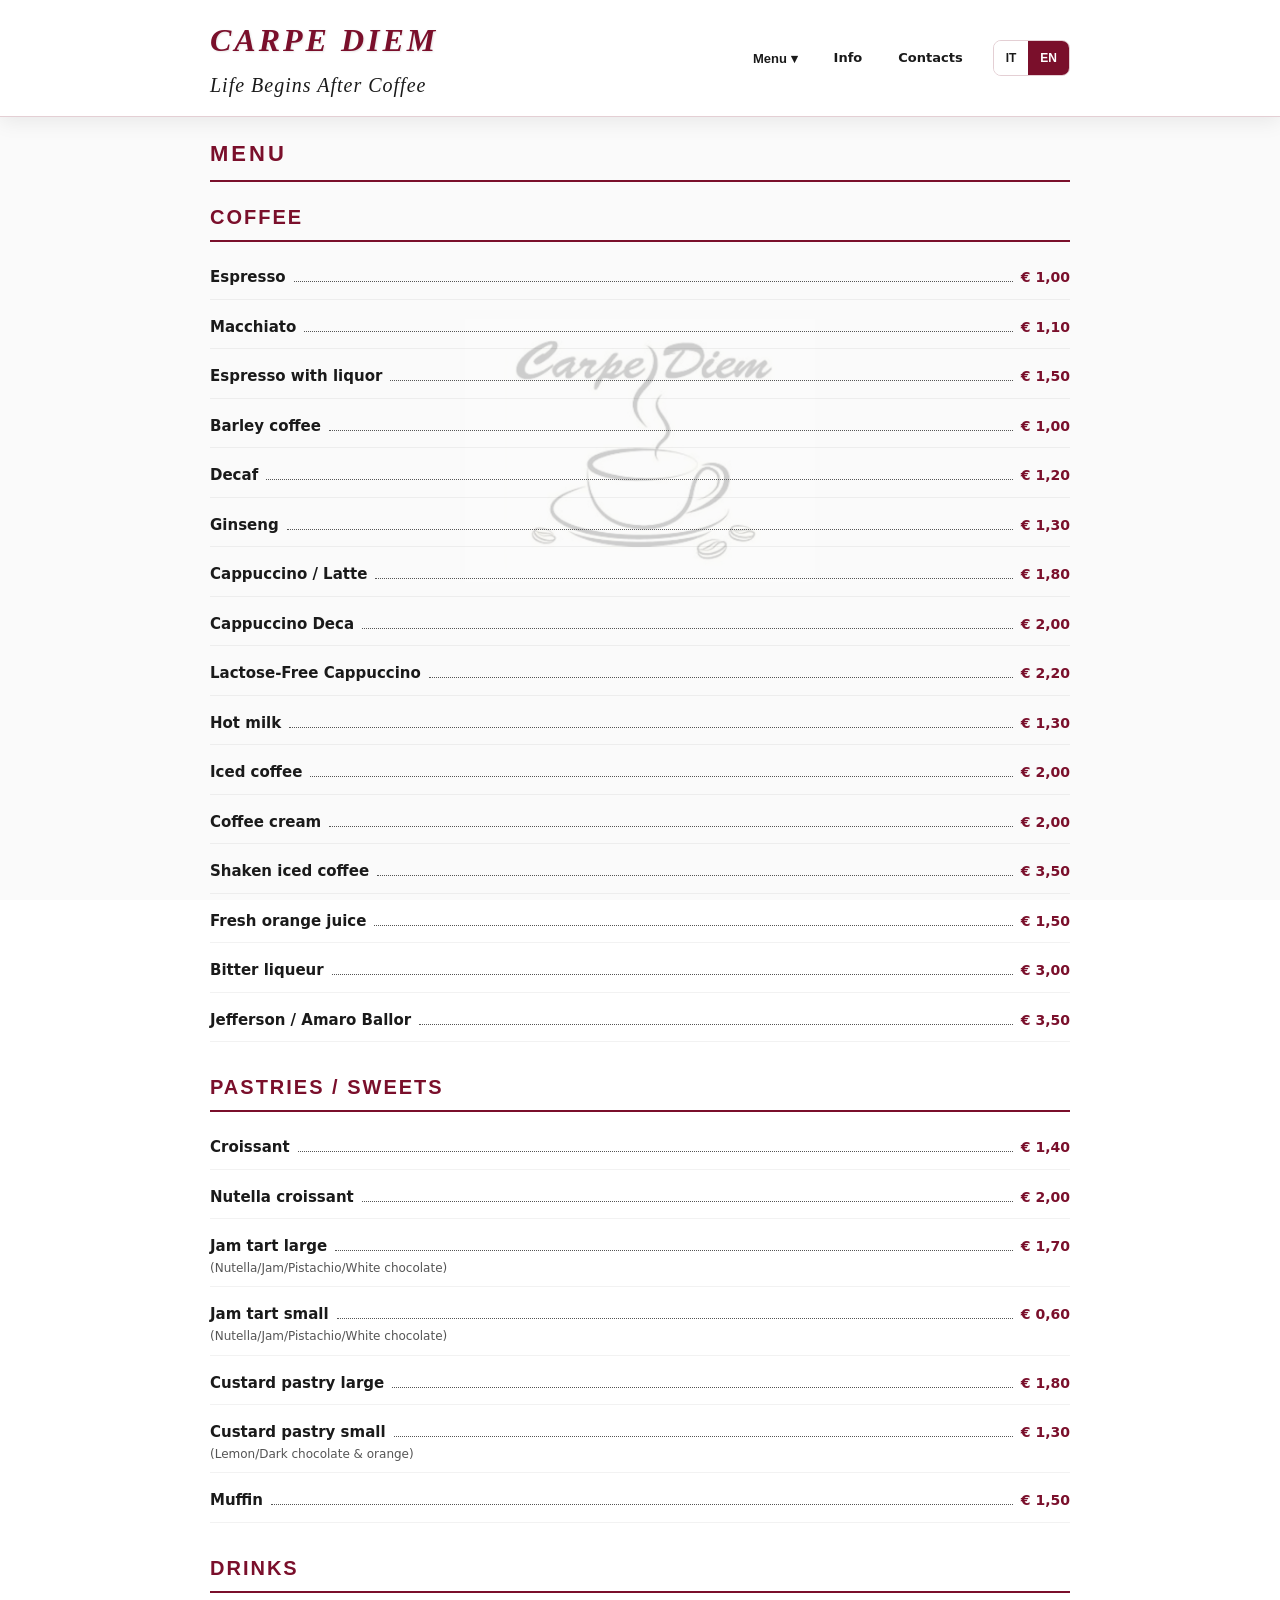
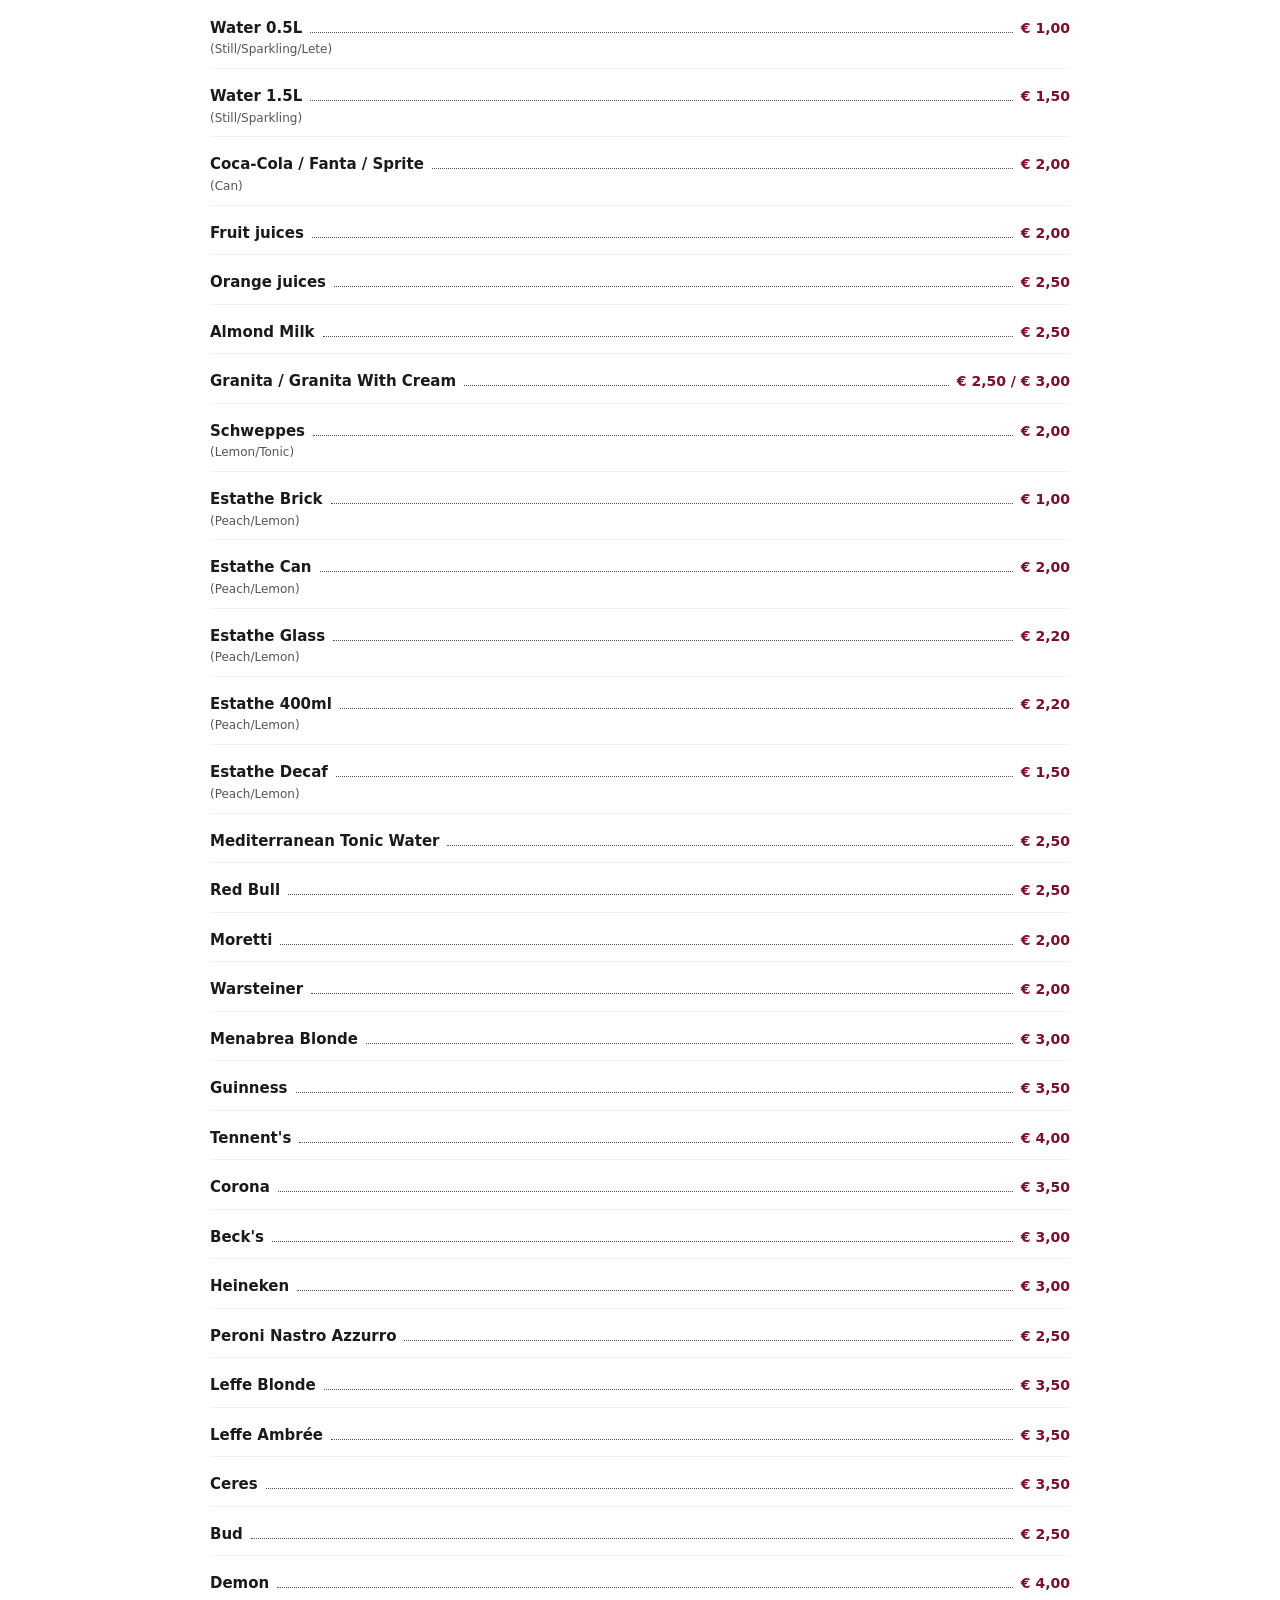
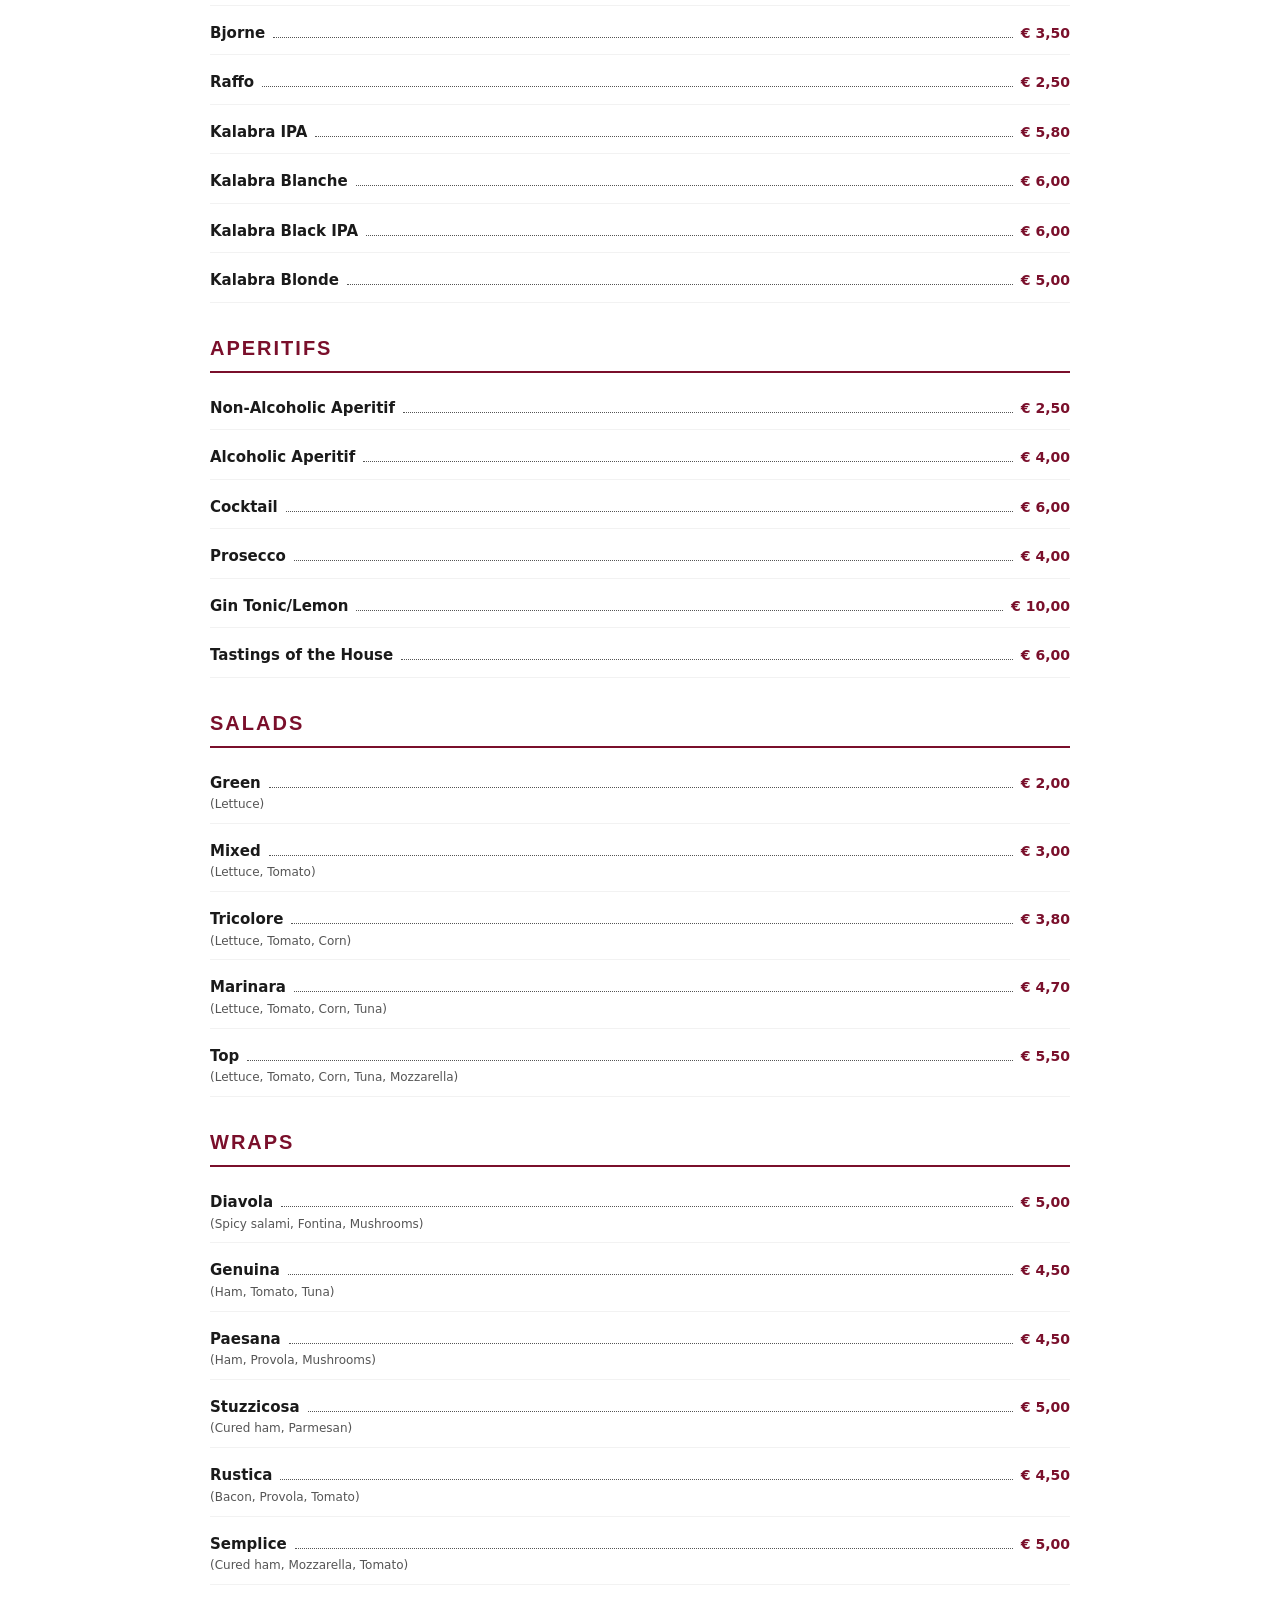
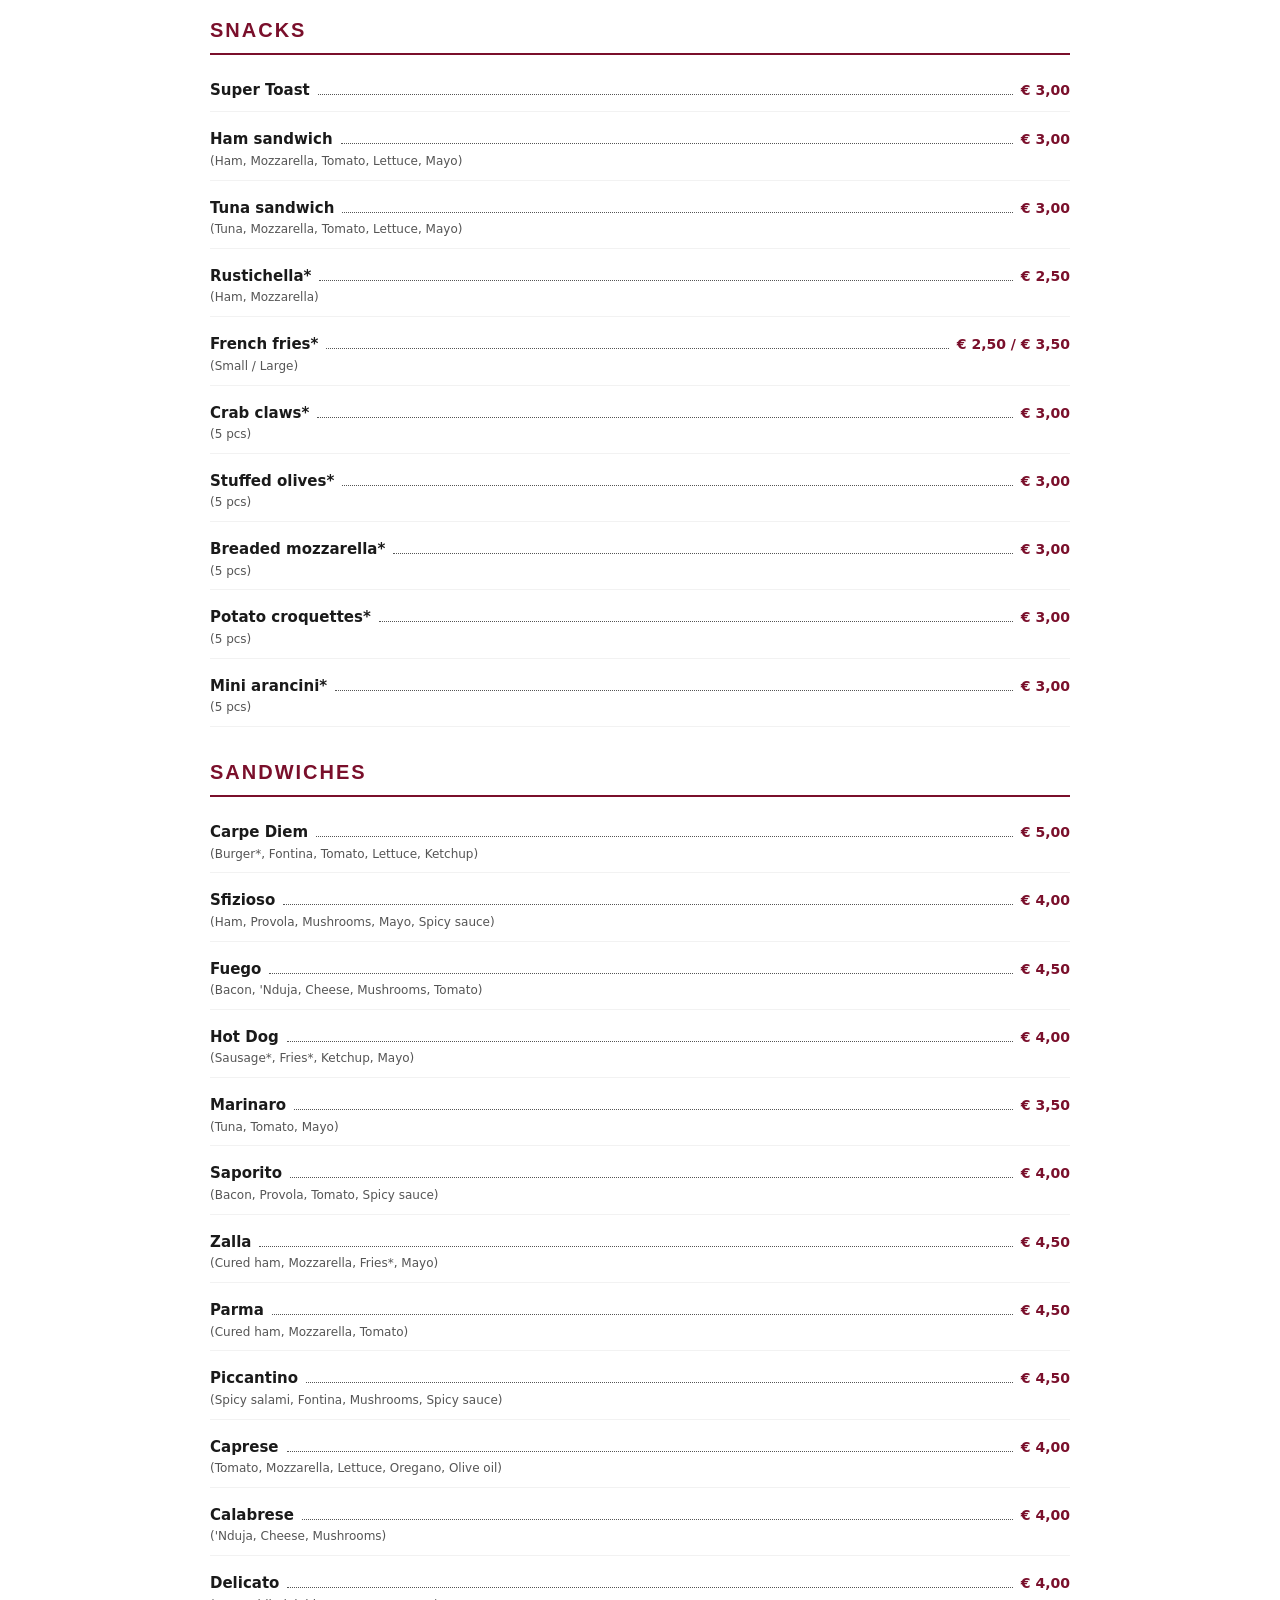
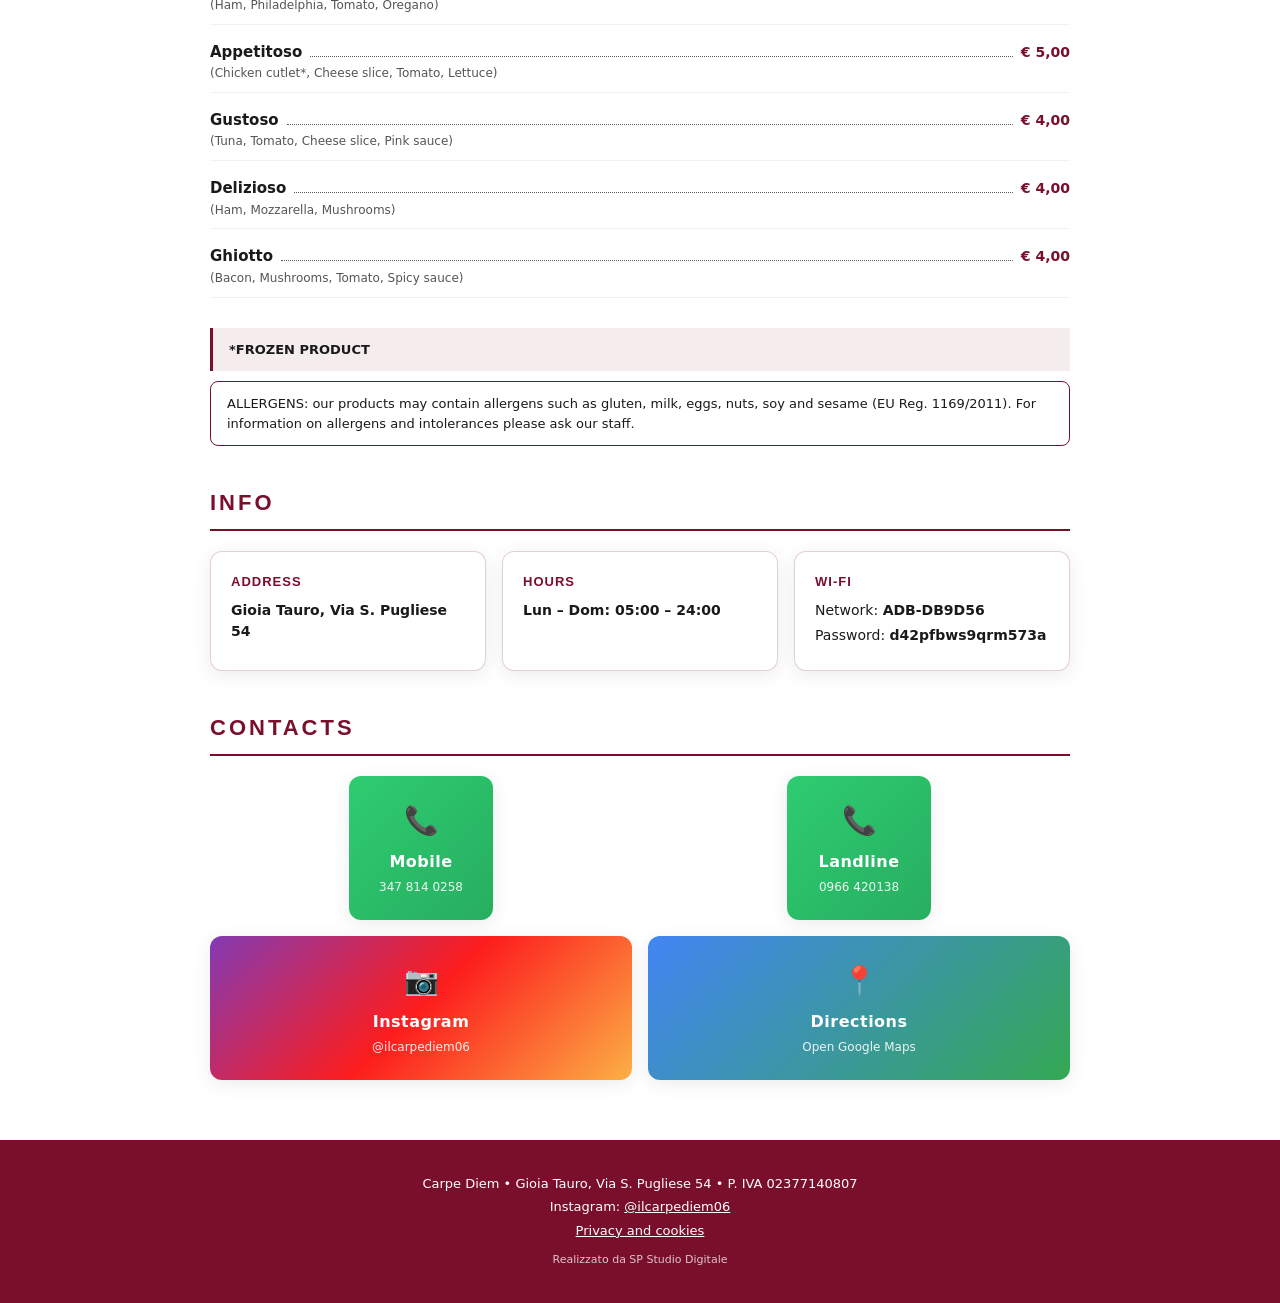
==== commit c34d1693: "Partita IVA nel piè di pagina e nella privacy" ====
--- a/index.html
+++ b/index.html
@@ -114,7 +114,7 @@
   <!-- Sezione 4 - Piè di pagina, area QR e script -->
   <!-- FOOTER -->
   <footer class="footer">
-    <p>Carpe Diem • Gioia Tauro, Via S. Pugliese 54</p>
+    <p>Carpe Diem • Gioia Tauro, Via S. Pugliese 54 • P. IVA 02377140807</p>
     <p>Instagram: <a href="https://www.instagram.com/ilcarpediem06/" target="_blank" rel="noopener">@ilcarpediem06</a></p>
     <p><a href="privacy.html" data-i18n="footer.privacy">Privacy e cookie</a></p>
     <p class="footer-firma"><a href="https://spstudiodigitale.it/" target="_blank" rel="noopener">Realizzato da SP Studio Digitale</a></p>
